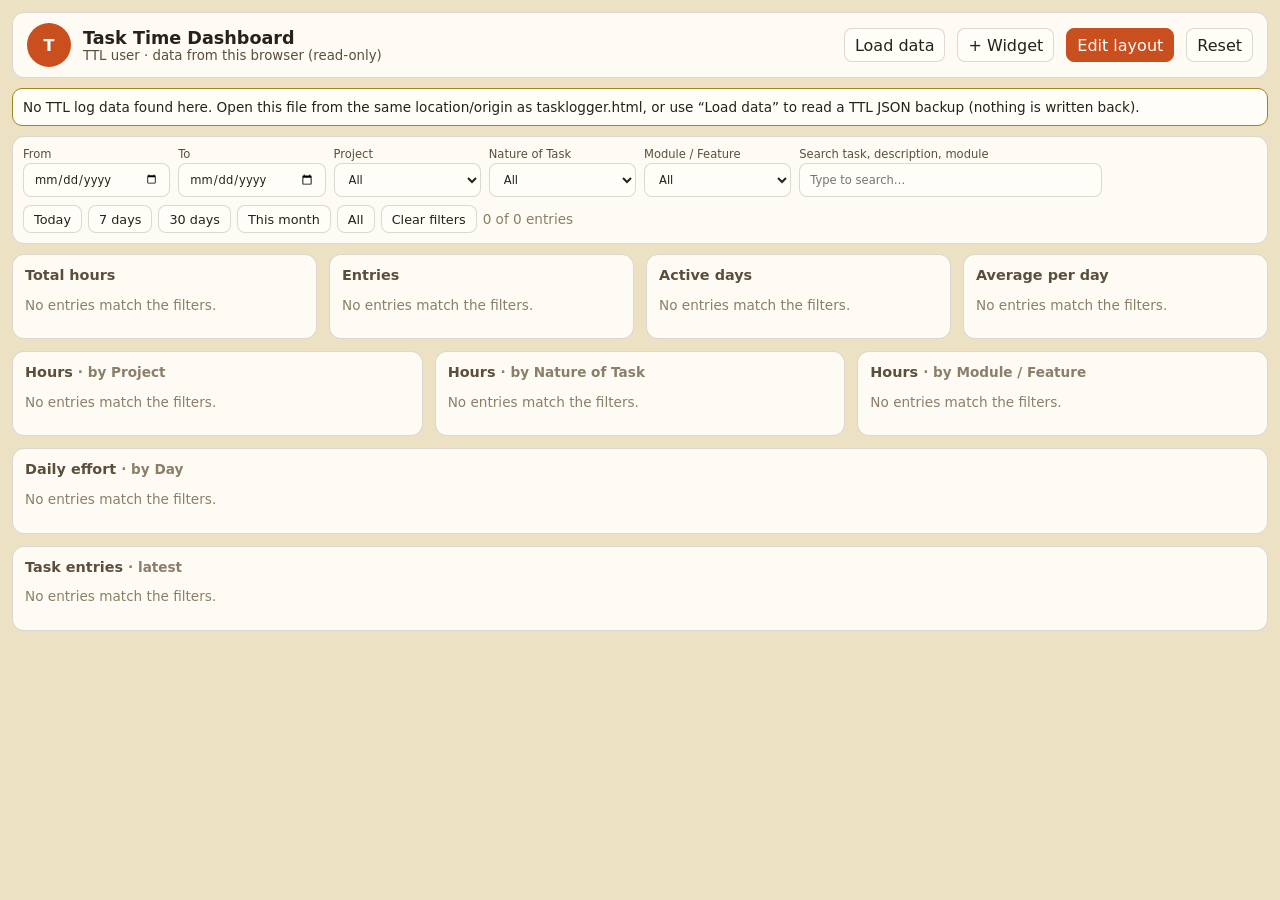
==== index.html @ a9e184b6 "Add files via upload" ====
<!DOCTYPE html>
<html lang="en"><head><meta charset="utf-8">
<meta name="viewport" content="width=device-width,initial-scale=1,viewport-fit=cover">
<title>TTL Dashboard</title>
<style>
*{box-sizing:border-box}
body{margin:0;background:var(--bg-tertiary);color:var(--text-primary);font-family:var(--font,'IBM Plex Sans',system-ui,sans-serif);min-height:100vh;overflow-x:hidden}
#wp{position:fixed;inset:0;z-index:-1;display:none;background-size:cover;background-repeat:no-repeat;pointer-events:none}
#wp::after{content:"";position:absolute;inset:0;background:var(--bg-tertiary);opacity:var(--dim,.25)}
.wrap{max-width:1500px;margin:0 auto;padding:12px}
.card,header.top,.fbar{background:color-mix(in srgb,var(--bg) 93%,transparent);border:1px solid var(--border);border-radius:12px}
header.top{display:flex;align-items:center;gap:12px;padding:10px 14px;flex-wrap:wrap}
.ph{width:44px;height:44px;border-radius:50%;object-fit:cover;background:var(--blue-mid);color:#fff;display:grid;place-items:center;font-weight:700;flex:none}
header.top h1{font-size:1.1rem;margin:0}header.top small{color:var(--text-secondary);display:block}
.sp{flex:1}
button,select,input{font:inherit;color:var(--text-primary);background:var(--bg);border:1px solid var(--border);border-radius:8px;padding:6px 10px;min-height:34px}
button{cursor:pointer}button:hover{border-color:var(--blue-mid)}button.pri{background:var(--blue-mid);color:#fff;border-color:var(--blue-mid)}
.fbar{position:sticky;top:0;z-index:5;margin:10px 0;padding:10px;display:grid;gap:8px;grid-template-columns:repeat(auto-fit,minmax(140px,1fr));align-items:end}
.fbar label{font-size:.72rem;color:var(--text-secondary);display:grid;gap:2px}
.fbar .q{grid-column:span 2}.chips{display:flex;gap:6px;flex-wrap:wrap;grid-column:1/-1}
.chips button{padding:3px 10px;min-height:28px;font-size:.8rem}
#grid{display:grid;grid-template-columns:repeat(12,minmax(0,1fr));gap:12px}
.s3{grid-column:span 3}.s4{grid-column:span 4}.s6{grid-column:span 6}.s8{grid-column:span 8}.s12{grid-column:span 12}
.w{padding:12px;min-width:0}
.w>header{display:flex;align-items:center;gap:6px;margin-bottom:8px}
.w h3{margin:0;font-size:.9rem;color:var(--text-secondary);font-weight:600;flex:1;min-width:0}
.tb{display:none;gap:4px}body.edit .tb{display:flex}body.edit .w{outline:2px dashed var(--border)}
.tb button{padding:0 8px;min-height:28px}
.kv{font-size:2rem;font-weight:700;color:var(--blue-mid);line-height:1.2}
.mt{color:var(--text-tertiary);font-size:.85rem}
.hb{display:grid;grid-template-columns:minmax(60px,32%) 1fr auto;gap:8px;align-items:center;font-size:.8rem;margin:5px 0}
.hb .l{overflow:hidden;text-overflow:ellipsis;white-space:nowrap}.hb .t{background:var(--bg-secondary);border-radius:6px;height:12px}.hb i{display:block;height:100%;border-radius:6px}
.vb{display:flex;gap:6px;align-items:flex-end;height:190px;overflow-x:auto}
.vb .c{flex:1;min-width:38px;height:100%;display:flex;flex-direction:column;justify-content:flex-end;align-items:center;font-size:.68rem}
.vb .c i{width:70%;border-radius:4px 4px 0 0;min-height:2px}.vb .c span{max-width:60px;overflow:hidden;text-overflow:ellipsis;white-space:nowrap;color:var(--text-secondary)}
.dn{display:flex;gap:14px;align-items:center;flex-wrap:wrap}.dn svg{width:130px;flex:none}.lg{font-size:.8rem;flex:1;min-width:120px}.lg div{display:flex;gap:6px;margin:3px 0}.lg b{margin-left:auto}.lg i{width:10px;height:10px;border-radius:3px;margin-top:4px;flex:none}
.sc{overflow-x:auto;max-height:420px}
table{border-collapse:collapse;width:100%;font-size:.8rem}th,td{text-align:left;padding:6px 8px;border-bottom:1px solid var(--border);vertical-align:top}th{position:sticky;top:0;background:var(--bg);color:var(--text-secondary)}td.d{min-width:160px;max-width:340px}
dialog{border:1px solid var(--border);border-radius:14px;background:var(--bg);color:var(--text-primary);width:min(520px,94vw);padding:16px}
dialog::backdrop{background:rgba(0,0,0,.45)}
.fg{display:grid;gap:10px;grid-template-columns:1fr 1fr}.fg label{display:grid;gap:3px;font-size:.78rem;color:var(--text-secondary)}.fg .full{grid-column:1/-1}
.cols{display:flex;flex-wrap:wrap;gap:8px}.cols label{display:flex;gap:4px;align-items:center}
#msg{margin:10px 0;padding:10px;border-radius:10px;background:var(--bg);border:1px solid var(--amber-mid);font-size:.85rem;display:none}
@media(max-width:1024px){#grid{grid-template-columns:repeat(6,minmax(0,1fr))}.s3,.s4{grid-column:span 3}.s6,.s8,.s12{grid-column:span 6}}
@media(max-width:640px){.wrap{padding:8px}#grid{grid-template-columns:repeat(2,minmax(0,1fr))}.s3{grid-column:span 1}.s4,.s6,.s8,.s12{grid-column:span 2}.fbar .q{grid-column:1/-1}.fg{grid-template-columns:1fr}.kv{font-size:1.5rem}header.top .sp{display:none}}
</style></head><body>
<div id="wp"></div>
<div class="wrap">
<header class="top"><div id="ph"></div><div><h1>Task Time Dashboard</h1><small id="who"></small></div><div class="sp"></div>
<button id="bLoad" title="Load a TTL JSON backup (read-only)">Load data</button><button id="bAdd">+ Widget</button><button id="bEdit" class="pri">Edit layout</button><button id="bReset">Reset</button></header>
<div id="msg"></div>
<div class="fbar">
<label>From<input type="date" id="fFrom"></label><label>To<input type="date" id="fTo"></label>
<label><span id="lP">Project</span><select id="fProject"></select></label>
<label><span id="lN">Nature of task</span><select id="fNature"></select></label>
<label><span id="lM">Module</span><select id="fModule"></select></label>
<label class="q">Search task, description, module<input type="search" id="fQ" placeholder="Type to search…"></label>
<div class="chips"><button data-p="today">Today</button><button data-p="7">7 days</button><button data-p="30">30 days</button><button data-p="month">This month</button><button data-p="all">All</button><button data-p="clear">Clear filters</button><span class="mt" id="cnt" style="align-self:center"></span></div>
</div>
<div id="grid"></div>
</div>
<input type="file" id="file" accept=".json,application/json" hidden>
<dialog id="dlg"><div class="fg">
<label class="full">Title<input id="eT"></label>
<label>Chart type<select id="eY"><option value="kpi">KPI number</option><option value="bar">Column chart</option><option value="hbar">Bar chart</option><option value="line">Line chart</option><option value="donut">Donut</option><option value="gtable">Grouped table</option><option value="entries">Entries table</option></select></label>
<label>Width<select id="eS"><option value="3">Small (¼)</option><option value="4">Third</option><option value="6">Half</option><option value="8">Two-thirds</option><option value="12">Full</option></select></label>
<label id="gF">Group by<select id="eF"></select></label>
<label id="gM">Measure<select id="eM"></select></label>
<label id="gN">Max items<input type="number" id="eN" min="1" max="200"></label>
<label class="full" id="gC">Columns<div class="cols" id="eC"></div></label>
</div><div style="display:flex;gap:8px;justify-content:flex-end;margin-top:14px"><button id="eX">Cancel</button><button class="pri" id="eOk">Save</button></div></dialog>
<script>
(function(){
const $=s=>document.querySelector(s),esc=s=>String(s??'').replace(/[&<>"]/g,c=>({'&':'&amp;','<':'&lt;','>':'&gt;','"':'&quot;'}[c])),pad=n=>String(n).padStart(2,'0');
const ymd=t=>{const d=new Date(t);return d.getFullYear()+'-'+pad(d.getMonth()+1)+'-'+pad(d.getDate())};
const LS=k=>{try{return localStorage.getItem(k)}catch(e){return null}};
const J=(k,d)=>{try{const v=JSON.parse(LS(k));return v==null?d:v}catch(e){return d}};
// ---- TTL data is READ ONLY: no ttl_* key is ever written. Only ttl_dash_layout_v1 (this page's own layout) is saved.
const LAYOUT_KEY='ttl_dash_layout_v1';
const LIGHT={'--bg':'#fffdf8','--bg-secondary':'#f7f0dd','--bg-tertiary':'#ede1c3','--text-primary':'#26211a','--text-secondary':'#5a4f3c','--text-tertiary':'#8a7f68','--border':'rgba(38,33,26,0.16)','--green-mid':'#2f8f76','--amber-mid':'#a3821f','--blue-mid':'#c94f1f','--purple-mid':'#6a5cb0','--red-mid':'#b1403c'};
const DARK={'--bg':'#1c2230','--bg-secondary':'#232a3d','--bg-tertiary':'#0c0e13','--text-primary':'#edeff4','--text-secondary':'#8b93a7','--text-tertiary':'#5b6478','--border':'#2e3549','--green-mid':'#3fab8f','--amber-mid':'#d1b954','--blue-mid':'#e8622c','--purple-mid':'#8b7fd1','--red-mid':'#d9534f'};
const PAL=['--blue-mid','--green-mid','--amber-mid','--purple-mid','--red-mid'],col=i=>`var(${PAL[i%5]})`;
const PRE={valley:'https://images.unsplash.com/photo-1506744038136-46273834b3fb?auto=format&fit=crop&w=2000&q=80',forest:'https://images.unsplash.com/photo-1470071459604-3b5ec3a7fe05?auto=format&fit=crop&w=2000&q=80',night:'https://images.unsplash.com/photo-1519681393784-d120267933ba?auto=format&fit=crop&w=2000&q=80'};
const FONTS={default:"'IBM Plex Sans',system-ui,sans-serif",spacegrotesk:"'Space Grotesk','IBM Plex Sans',sans-serif",mono:"'IBM Plex Mono',ui-monospace,monospace",serif:"Georgia,'Times New Roman',serif"},SCALE={sm:.9,md:1,lg:1.1,xl:1.2};
const DEFCOLS=[['date','Date'],['employee','Employee Name'],['project','Project'],['module','Module / Feature'],['nature','Nature of Task'],['ticket','Ticket #'],['description','Task progress / Effort description'],['effort','Effort (Minutes)'],['status','Status'],['remark','Remark']].map(([key,label])=>({key,label,showInLogTable:true}));
const TIME=['date','week','month','weekday'],WD=['Mon','Tue','Wed','Thu','Fri','Sat','Sun'],TL={date:'Day',week:'Week',month:'Month',weekday:'Weekday'};
let D,rows=[],F={from:'',to:'',project:'',nature:'',module:'',q:''},L,editing=null;
function readLocal(){return{log:J('ttl_log',[]),masters:J('ttl_masters',{}),user:LS('ttl_username')||'',theme:LS('ttl_theme')||'system',wpUp:LS('ttl_wallpaper_upload')||'',src:'this browser'}}
const cols=()=>Array.isArray(D.masters.logColumns)&&D.masters.logColumns.length?D.masters.logColumns:DEFCOLS;
const label=k=>TL[k]||(cols().find(c=>c.key===k)||{}).label||k;
function theme(){const m=D.masters,dark=D.theme==='dark'||(D.theme!=='light'&&matchMedia('(prefers-color-scheme: dark)').matches);
 const o=((m.colorPrefs||{})[dark?'dark':'light'])||{},v=Object.assign({},dark?DARK:LIGHT);
 Object.keys(o).forEach(k=>{if(/^#[0-9a-f]{3,8}$/i.test(o[k]))v[k]=o[k]});
 Object.keys(v).forEach(k=>document.documentElement.style.setProperty(k,v[k]));
 const f=m.fontPrefs||{};let fam=FONTS[f.family]||FONTS.default;if(f.family==='custom'&&f.customFamily)fam=String(f.customFamily).replace(/^\s*font-family\s*:/i,'').replace(/;+\s*$/,'');
 document.documentElement.style.setProperty('--font',fam);document.documentElement.style.fontSize=(SCALE[f.size]||1)*16+'px'}
function wallpaper(){const w=D.masters.wallpaper||{},el=$('#wp');let src='';
 if(w.source==='preset')src=PRE[w.presetId]||PRE.valley;else if(w.source==='custom')src=w.customType==='upload'?D.wpUp:w.customUrl;
 if(!src){el.style.display='none';return}
 const dev=innerWidth<=640?'phone':innerWidth<=1024?'tablet':'desktop',f=(w.fit||{})[dev]||{},x=(f.x==null?.5:f.x)*100,y=(f.y==null?.5:f.y)*100;
 el.style.cssText=`display:block;background-image:url('${String(src).replace(/'/g,'%27')}');background-position:${x}% ${y}%;transform:scale(${Math.max(1,f.zoom||1)});transform-origin:${x}% ${y}%;--dim:${(w.dim==null?25:w.dim)/100}`}
function header(){const u=D.user||'TTL user',p=D.masters.userPhotoUrl;
 $('#ph').innerHTML=p?`<img class="ph" src="${esc(p)}" alt="">`:`<div class="ph">${esc(u.slice(0,1).toUpperCase())}</div>`;
 $('#who').textContent=u+' · data from '+D.src+' (read-only)'}
function build(){rows=(Array.isArray(D.log)?D.log:[]).filter(e=>e&&e.startTs).map(e=>{const s=e.durationSecs!=null?e.durationSecs:(e.endTs?(e.endTs-e.startTs)/1000:0);return{e,d:ymd(e.startTs),m:Math.max(0,s/60)}})}
function val(r,k){if(k==='date')return r.d;if(k==='month')return r.d.slice(0,7);
 if(k==='week'){const d=new Date(r.d+'T00:00');d.setDate(d.getDate()-((d.getDay()+6)%7));return ymd(d)}
 if(k==='weekday')return['Sun','Mon','Tue','Wed','Thu','Fri','Sat'][new Date(r.d+'T00:00').getDay()];
 if(k==='effort')return Math.round(r.m);
 const v=r.e[k]!=null?r.e[k]:(r.e.customFields||{})[k];return v===''||v==null?'—':String(v)}
function fr(){const q=F.q.trim().toLowerCase();return rows.filter(r=>(!F.from||r.d>=F.from)&&(!F.to||r.d<=F.to)&&['project','nature','module'].every(k=>!F[k]||val(r,k)===F[k])&&(!q||[r.e.heading,r.e.description,r.e.module].some(x=>String(x||'').toLowerCase().includes(q))))}
function agg(rs,f,met,n){const m=new Map();rs.forEach(r=>{const k=String(val(r,f));m.set(k,(m.get(k)||0)+(met==='count'?1:r.m/60))});let a=[...m].map(([k,v])=>({k,v}));
 if(f==='weekday')a.sort((x,y)=>WD.indexOf(x.k)-WD.indexOf(y.k));else if(TIME.includes(f)){a.sort((x,y)=>x.k<y.k?-1:1);if(n)a=a.slice(-n)}else a.sort((x,y)=>y.v-x.v);
 return n&&!TIME.includes(f)?a.slice(0,n):a}
const fmt=(v,m)=>m==='count'?Math.round(v):(+v).toFixed(1)+'h';
function kpi(rs,m){const h=rs.reduce((s,r)=>s+r.m,0)/60,days=new Set(rs.map(r=>r.d)).size;
 return m==='hours'?h.toFixed(1)+'h':m==='entries'?rs.length:m==='tasks'?new Set(rs.map(r=>r.e.taskSyncId||r.e.taskId||r.e.heading)).size:m==='days'?days:(days?h/days:0).toFixed(1)+'h'}
function body(w,rs){
 if(!rs.length)return'<p class="mt">No entries match the filters.</p>';
 if(w.type==='kpi')return`<div class="kv">${kpi(rs,w.metric)}</div>`;
 if(w.type==='entries'){const cs=(w.cols&&w.cols.length?w.cols:cols().filter(c=>c.showInLogTable!==false).map(c=>c.key));
  const list=[...rs].sort((a,b)=>b.e.startTs-a.e.startTs).slice(0,w.n||50);
  return`<div class="sc"><table><tr>${cs.map(k=>`<th>${esc(label(k))}</th>`).join('')}</tr>${list.map(r=>`<tr>${cs.map(k=>`<td${/desc|remark/.test(k)?' class="d"':''}>${esc(k==='heading'?r.e.heading:val(r,k))}</td>`).join('')}</tr>`).join('')}</table></div>`}
 const a=agg(rs,w.field,w.metric,w.n||10),max=Math.max(...a.map(x=>x.v),1),tot=a.reduce((s,x)=>s+x.v,0)||1;
 if(w.type==='hbar')return a.map((x,i)=>`<div class="hb"><span class="l" title="${esc(x.k)}">${esc(x.k)}</span><div class="t"><i style="width:${x.v/max*100}%;background:${col(i)}"></i></div><b>${fmt(x.v,w.metric)}</b></div>`).join('');
 if(w.type==='bar')return`<div class="vb">${a.map((x,i)=>`<div class="c" title="${esc(x.k)}"><b>${fmt(x.v,w.metric)}</b><i style="height:${x.v/max*75}%;background:${col(i)}"></i><span>${esc(x.k)}</span></div>`).join('')}</div>`;
 if(w.type==='gtable')return`<div class="sc"><table><tr><th>${esc(label(w.field))}</th><th>${w.metric==='count'?'Entries':'Hours'}</th><th>%</th></tr>${a.map(x=>`<tr><td>${esc(x.k)}</td><td>${fmt(x.v,w.metric)}</td><td>${(x.v/tot*100).toFixed(0)}%</td></tr>`).join('')}</table></div>`;
 if(w.type==='donut'){let acc=0;return`<div class="dn"><svg viewBox="0 0 36 36"><circle cx="18" cy="18" r="15.9155" fill="none" stroke="var(--bg-secondary)" stroke-width="5"/>${a.map((x,i)=>{const p=x.v/tot*100,s=`<circle cx="18" cy="18" r="15.9155" fill="none" stroke="${col(i)}" stroke-width="5" stroke-dasharray="${p} ${100-p}" stroke-dashoffset="${25-acc}"/>`;acc+=p;return s}).join('')}</svg><div class="lg">${a.map((x,i)=>`<div><i style="background:${col(i)}"></i><span>${esc(x.k)}</span><b>${fmt(x.v,w.metric)}</b></div>`).join('')}</div></div>`}
 if(w.type==='line'){const W=400,H=150,p=14,pts=a.map((x,i)=>[p+(a.length>1?i/(a.length-1):.5)*(W-2*p),H-p-x.v/max*(H-2*p)]),ln=pts.map(q=>q.join(',')).join(' ');
  return`<svg viewBox="0 0 ${W} ${H+16}" style="width:100%;height:auto"><polygon points="${p},${H-p} ${ln} ${pts[pts.length-1][0]},${H-p}" fill="var(--blue-mid)" opacity=".15"/><polyline points="${ln}" fill="none" stroke="var(--blue-mid)" stroke-width="2"/>${pts.map(q=>`<circle cx="${q[0]}" cy="${q[1]}" r="2.6" fill="var(--blue-mid)"/>`).join('')}<g font-size="9" fill="var(--text-secondary)"><text x="${p}" y="${H+12}">${esc(a[0].k)}</text><text x="${W-p}" y="${H+12}" text-anchor="end">${esc(a[a.length-1].k)}</text><text x="${W-p}" y="10" text-anchor="end">max ${fmt(max,w.metric)}</text></g></svg>`}
 return''}
function render(){const rs=fr();$('#cnt').textContent=rs.length+' of '+rows.length+' entries';
 $('#grid').innerHTML=L.map((w,i)=>{const sub=w.type==='kpi'?'':` <span class="mt">· ${w.type==='entries'?'latest':'by '+esc(label(w.field))}</span>`;
  return`<section class="w card s${w.span}" data-i="${i}"><header><h3>${esc(w.title)}${sub}</h3><div class="tb"><button data-a="up">↑</button><button data-a="dn">↓</button><button data-a="ed">✎</button><button data-a="rm">✕</button></div></header>${body(w,rs)}</section>`}).join('')||'<p class="mt">No widgets. Use “+ Widget”.</p>'}
const save=()=>{try{localStorage.setItem(LAYOUT_KEY,JSON.stringify(L))}catch(e){}};
const DEF=()=>[{id:'k1',title:'Total hours',type:'kpi',metric:'hours',span:3},{id:'k2',title:'Entries',type:'kpi',metric:'entries',span:3},{id:'k3',title:'Active days',type:'kpi',metric:'days',span:3},{id:'k4',title:'Average per day',type:'kpi',metric:'avg',span:3},{id:'c1',title:'Hours',type:'donut',field:'project',metric:'hours',span:4,n:8},{id:'c2',title:'Hours',type:'hbar',field:'nature',metric:'hours',span:4,n:8},{id:'c3',title:'Hours',type:'bar',field:'module',metric:'hours',span:4,n:8},{id:'c4',title:'Daily effort',type:'line',field:'date',metric:'hours',span:12,n:31},{id:'t1',title:'Task entries',type:'entries',span:12,n:50,cols:[]}];
function fields(){const skip=['description','remark','effort','date','taskId'];return['date','week','month','weekday'].concat(cols().filter(c=>!skip.includes(c.key)).map(c=>c.key))}
function fillFilters(){[['project','#fProject','#lP'],['nature','#fNature','#lN'],['module','#fModule','#lM']].forEach(([k,s,l])=>{
  $(l).textContent=label(k);const set=[...new Set(rows.map(r=>val(r,k)))].filter(v=>v!=='—').sort((a,b)=>a.localeCompare(b));
  $(s).innerHTML='<option value="">All</option>'+set.map(v=>`<option>${esc(v)}</option>`).join('');$(s).value=F[k]})}
function syncUI(){$('#fFrom').value=F.from;$('#fTo').value=F.to;$('#fQ').value=F.q;['project','nature','module'].forEach(k=>$('#f'+k[0].toUpperCase()+k.slice(1)).value=F[k])}
function boot(){theme();wallpaper();header();build();fillFilters();L=J(LAYOUT_KEY,null);if(!Array.isArray(L))L=DEF();
 const m=$('#msg');m.style.display=rows.length?'none':'block';m.textContent='No TTL log data found here. Open this file from the same location/origin as tasklogger.html, or use “Load data” to read a TTL JSON backup (nothing is written back).';render()}
function ingest(o){o=o.data||o;const g=(a,b)=>{let v=o[a]!=null?o[a]:o[b];if(typeof v==='string'){try{v=JSON.parse(v)}catch(e){}}return v};
 const l=g('ttl_log','logEntries');if(!Array.isArray(l))throw 0;D={log:l,masters:g('ttl_masters','masters')||{},user:o.ttl_username||o.userName||'',theme:D.theme,wpUp:o.wallpaperUpload||'',src:'imported file'};boot()}
// ---- events
['fFrom','fTo','fProject','fNature','fModule','fQ'].forEach(id=>$('#'+id).addEventListener('input',()=>{F.from=$('#fFrom').value;F.to=$('#fTo').value;F.project=$('#fProject').value;F.nature=$('#fNature').value;F.module=$('#fModule').value;F.q=$('#fQ').value;render()}));
document.querySelector('.chips').addEventListener('click',e=>{const p=e.target.dataset.p;if(!p)return;const t=new Date(),n=ymd(t);
 if(p==='clear')F={from:'',to:'',project:'',nature:'',module:'',q:''};else{F.from=p==='today'?n:p==='7'?ymd(t-6*864e5):p==='30'?ymd(t-29*864e5):p==='month'?n.slice(0,8)+'01':'';F.to=p==='all'?'':n}syncUI();render()});
$('#bEdit').onclick=()=>{document.body.classList.toggle('edit');$('#bEdit').textContent=document.body.classList.contains('edit')?'Done':'Edit layout'};
$('#bReset').onclick=()=>{if(confirm('Reset dashboard layout? (TTL data is not touched)')){L=DEF();save();render()}};
$('#bLoad').onclick=()=>$('#file').click();
$('#file').onchange=async e=>{const f=e.target.files[0];if(!f)return;try{ingest(JSON.parse(await f.text()))}catch(x){alert('That file does not look like a TTL JSON export.')}e.target.value=''};
$('#grid').addEventListener('click',e=>{const b=e.target.closest('button');if(!b)return;const i=+b.closest('.w').dataset.i,a=b.dataset.a;
 if(a==='rm'&&confirm('Delete this widget?'))L.splice(i,1);else if(a==='up'&&i>0)[L[i-1],L[i]]=[L[i],L[i-1]];else if(a==='dn'&&i<L.length-1)[L[i+1],L[i]]=[L[i],L[i+1]];else if(a==='ed')return openEd(i);save();render()});
$('#bAdd').onclick=()=>openEd(-1);
function typeUI(){const t=$('#eY').value;$('#gF').style.display=(t==='kpi'||t==='entries')?'none':'';$('#gC').style.display=t==='entries'?'':'none';$('#gN').style.display=t==='kpi'?'none':'';
 $('#eM').innerHTML=(t==='kpi'?[['hours','Total hours'],['entries','Entries'],['tasks','Distinct tasks'],['days','Active days'],['avg','Avg hours / day']]:[['hours','Hours'],['count','Entry count']]).map(([v,l])=>`<option value="${v}">${l}</option>`).join('');$('#eM').value=editing.metric||$('#eM').options[0].value;$('#gM').style.display=t==='entries'?'none':''}
function openEd(i){editing=i<0?{id:'w'+Date.now(),title:'New widget',type:'hbar',field:'project',metric:'hours',span:6,n:10,cols:[]}:{...L[i]};editing._i=i;
 $('#eT').value=editing.title;$('#eY').value=editing.type;$('#eS').value=editing.span;$('#eN').value=editing.n||10;
 $('#eF').innerHTML=fields().map(k=>`<option value="${k}">${esc(label(k))}</option>`).join('');$('#eF').value=editing.field||'project';
 const sel=editing.cols&&editing.cols.length?editing.cols:cols().filter(c=>c.showInLogTable!==false).map(c=>c.key);
 $('#eC').innerHTML=cols().map(c=>`<label><input type="checkbox" value="${esc(c.key)}"${sel.includes(c.key)?' checked':''}>${esc(c.label)}</label>`).join('');typeUI();$('#dlg').showModal()}
$('#eY').onchange=()=>{editing.metric=null;typeUI()};$('#eX').onclick=()=>$('#dlg').close();
$('#eOk').onclick=()=>{const w={id:editing.id,title:$('#eT').value||'Widget',type:$('#eY').value,span:+$('#eS').value,field:$('#eF').value,metric:$('#eM').value,n:+$('#eN').value||10,cols:[...document.querySelectorAll('#eC input:checked')].map(x=>x.value)};
 if(editing._i<0)L.push(w);else L[editing._i]=w;save();render();$('#dlg').close()};
addEventListener('resize',()=>{clearTimeout(window._t);window._t=setTimeout(wallpaper,150)});
matchMedia('(prefers-color-scheme: dark)').addEventListener('change',theme);
D=readLocal();boot();
})();
</script></body></html>
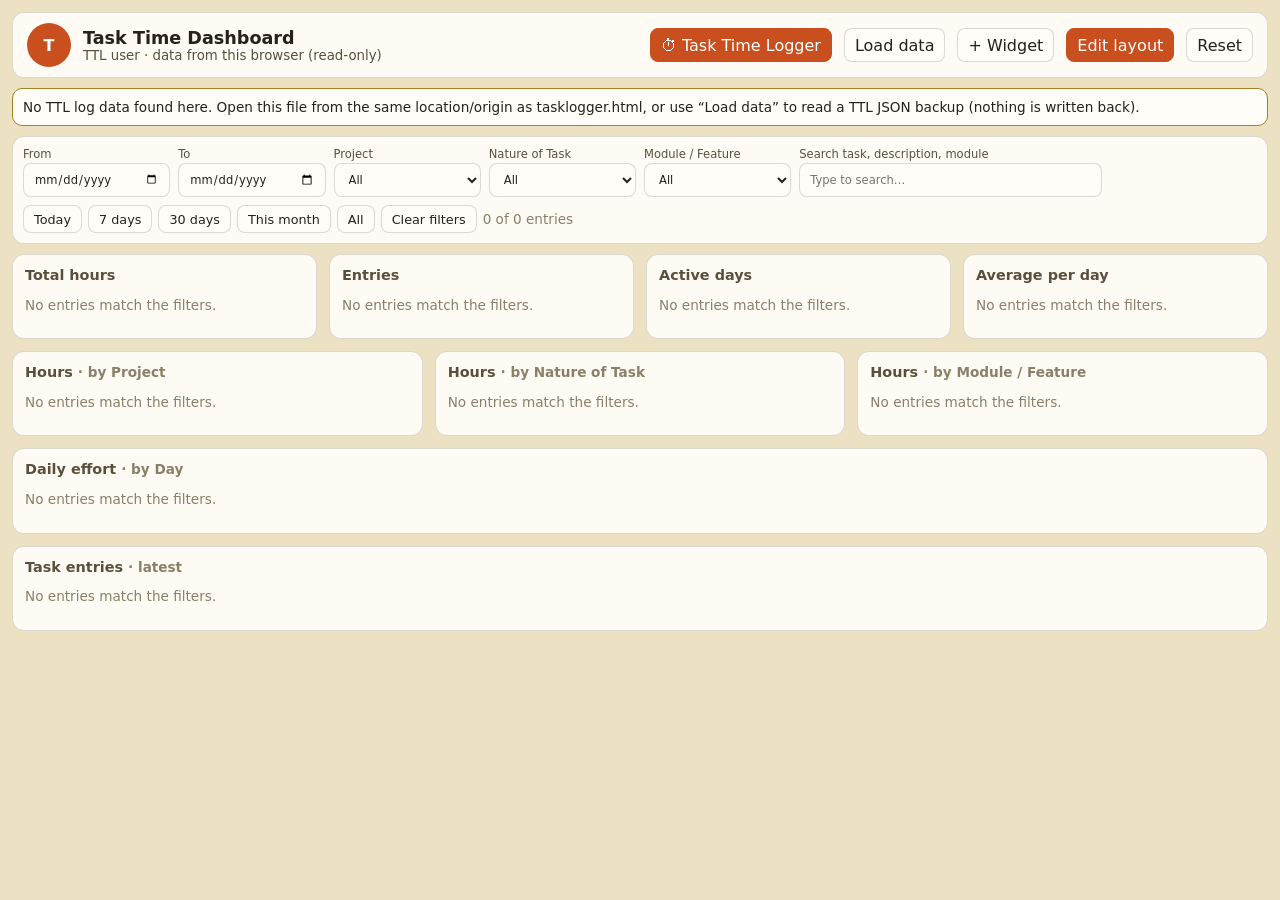
==== commit bb034d2b: "Add files via upload" ====
--- a/index.html
+++ b/index.html
@@ -14,7 +14,7 @@
 header.top h1{font-size:1.1rem;margin:0}header.top small{color:var(--text-secondary);display:block}
 .sp{flex:1}
 button,select,input{font:inherit;color:var(--text-primary);background:var(--bg);border:1px solid var(--border);border-radius:8px;padding:6px 10px;min-height:34px}
-button{cursor:pointer}button:hover{border-color:var(--blue-mid)}button.pri{background:var(--blue-mid);color:#fff;border-color:var(--blue-mid)}
+button{cursor:pointer}button:hover{border-color:var(--blue-mid)}a.btn{font:inherit;text-decoration:none;display:inline-flex;align-items:center;border:1px solid var(--border);border-radius:8px;padding:6px 10px;min-height:34px;white-space:nowrap}a.btn:hover{border-color:var(--blue-mid)}button.pri,a.btn.pri{background:var(--blue-mid);color:#fff;border-color:var(--blue-mid)}
 .fbar{position:sticky;top:0;z-index:5;margin:10px 0;padding:10px;display:grid;gap:8px;grid-template-columns:repeat(auto-fit,minmax(140px,1fr));align-items:end}
 .fbar label{font-size:.72rem;color:var(--text-secondary);display:grid;gap:2px}
 .fbar .q{grid-column:span 2}.chips{display:flex;gap:6px;flex-wrap:wrap;grid-column:1/-1}
@@ -47,7 +47,7 @@
 <div id="wp"></div>
 <div class="wrap">
 <header class="top"><div id="ph"></div><div><h1>Task Time Dashboard</h1><small id="who"></small></div><div class="sp"></div>
-<button id="bLoad" title="Load a TTL JSON backup (read-only)">Load data</button><button id="bAdd">+ Widget</button><button id="bEdit" class="pri">Edit layout</button><button id="bReset">Reset</button></header>
+<a href="tasklogger.html" id="bTTL" class="btn pri" title="Open Task Time Logger">⏱ Task Time Logger</a><button id="bLoad" title="Load a TTL JSON backup (read-only)">Load data</button><button id="bAdd">+ Widget</button><button id="bEdit" class="pri">Edit layout</button><button id="bReset">Reset</button></header>
 <div id="msg"></div>
 <div class="fbar">
 <label>From<input type="date" id="fFrom"></label><label>To<input type="date" id="fTo"></label>
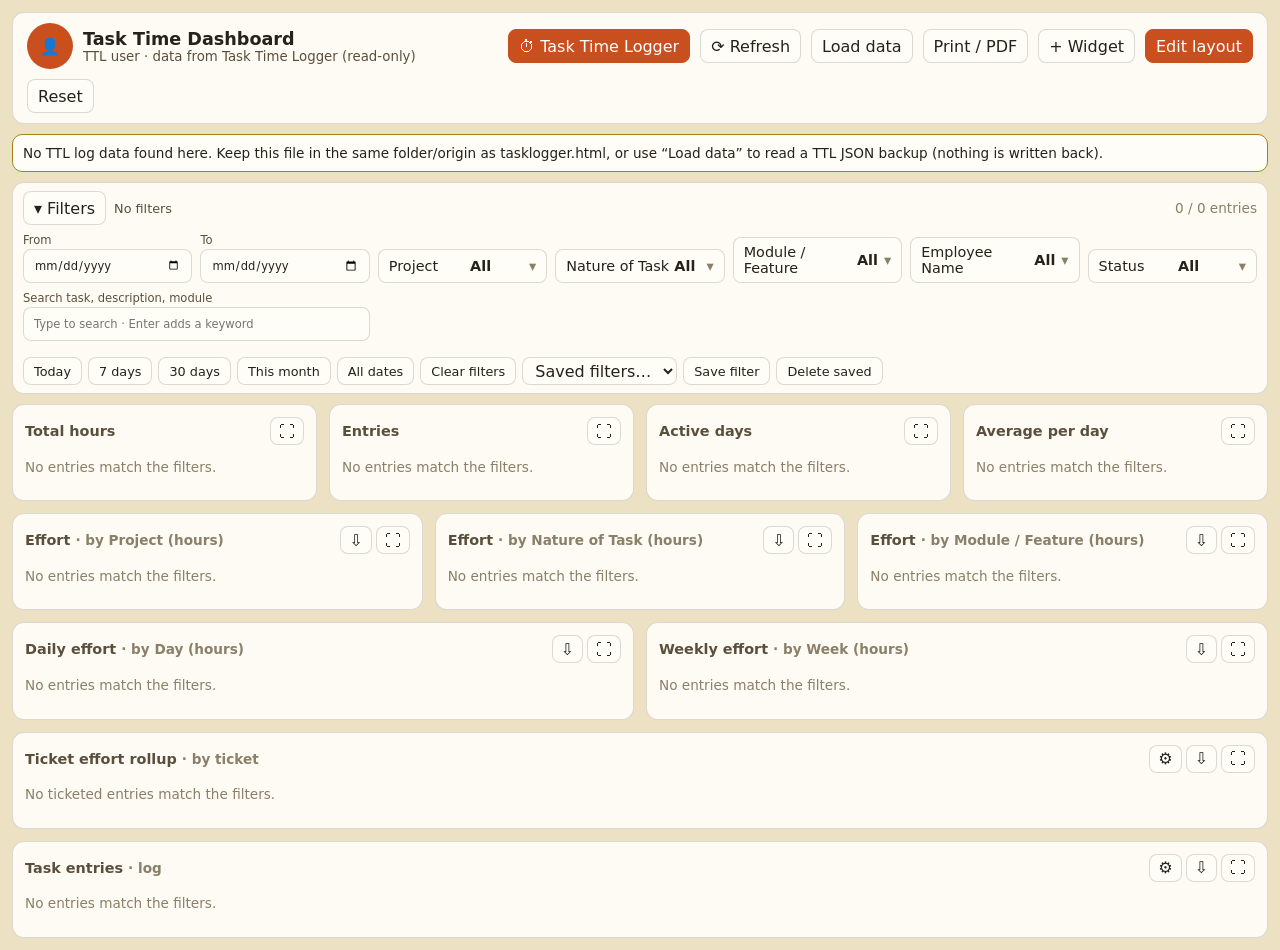
==== commit 0ce5bea2: "Add files via upload" ====
--- a/index.html
+++ b/index.html
@@ -4,88 +4,118 @@
 <title>TTL Dashboard</title>
 <style>
 *{box-sizing:border-box}
-body{margin:0;background:var(--bg-tertiary);color:var(--text-primary);font-family:var(--font,'IBM Plex Sans',system-ui,sans-serif);min-height:100vh;overflow-x:hidden}
-#wp{position:fixed;inset:0;z-index:-1;display:none;background-size:cover;background-repeat:no-repeat;pointer-events:none}
+body{margin:0;background:var(--bg-tertiary);color:var(--text-primary);font-family:var(--font,'IBM Plex Sans',system-ui,sans-serif);min-height:100vh;overflow-x:hidden;padding-top:env(safe-area-inset-top,0px);padding-bottom:env(safe-area-inset-bottom,0px)}
+#wp{position:fixed;inset:0;z-index:-1;display:none;background-size:cover;background-repeat:no-repeat;pointer-events:none;overflow:hidden}
 #wp::after{content:"";position:absolute;inset:0;background:var(--bg-tertiary);opacity:var(--dim,.25)}
 .wrap{max-width:1500px;margin:0 auto;padding:12px}
 .card,header.top,.fbar{background:color-mix(in srgb,var(--bg) 93%,transparent);border:1px solid var(--border);border-radius:12px}
-header.top{display:flex;align-items:center;gap:12px;padding:10px 14px;flex-wrap:wrap}
-.ph{width:44px;height:44px;border-radius:50%;object-fit:cover;background:var(--blue-mid);color:#fff;display:grid;place-items:center;font-weight:700;flex:none}
+header.top{display:flex;align-items:center;gap:10px;padding:10px 14px;flex-wrap:wrap}
+.ph{width:46px;height:46px;border-radius:50%;object-fit:cover;background:var(--blue-mid);color:#fff;display:grid;place-items:center;font-weight:700;flex:none;overflow:hidden}
 header.top h1{font-size:1.1rem;margin:0}header.top small{color:var(--text-secondary);display:block}
 .sp{flex:1}
-button,select,input{font:inherit;color:var(--text-primary);background:var(--bg);border:1px solid var(--border);border-radius:8px;padding:6px 10px;min-height:34px}
-button{cursor:pointer}button:hover{border-color:var(--blue-mid)}a.btn{font:inherit;text-decoration:none;display:inline-flex;align-items:center;border:1px solid var(--border);border-radius:8px;padding:6px 10px;min-height:34px;white-space:nowrap}a.btn:hover{border-color:var(--blue-mid)}button.pri,a.btn.pri{background:var(--blue-mid);color:#fff;border-color:var(--blue-mid)}
-.fbar{position:sticky;top:0;z-index:5;margin:10px 0;padding:10px;display:grid;gap:8px;grid-template-columns:repeat(auto-fit,minmax(140px,1fr));align-items:end}
-.fbar label{font-size:.72rem;color:var(--text-secondary);display:grid;gap:2px}
-.fbar .q{grid-column:span 2}.chips{display:flex;gap:6px;flex-wrap:wrap;grid-column:1/-1}
+button,select,input,a.btn{font:inherit;color:var(--text-primary);background:var(--bg);border:1px solid var(--border);border-radius:8px;padding:6px 10px;min-height:34px}
+button{cursor:pointer}button:hover,a.btn:hover{border-color:var(--blue-mid)}
+button.pri,a.btn.pri{background:var(--blue-mid);color:#fff;border-color:var(--blue-mid)}
+a.btn{text-decoration:none;display:inline-flex;align-items:center;white-space:nowrap}
+.fbar{position:sticky;top:0;z-index:8;margin:10px 0;padding:8px 10px}
+.fhead{display:flex;align-items:center;gap:8px}.fhead .sm{flex:1;min-width:0;color:var(--text-secondary);font-size:.8rem;overflow:hidden;text-overflow:ellipsis;white-space:nowrap}
+.fbody{display:grid;gap:8px;grid-template-columns:repeat(auto-fit,minmax(150px,1fr));align-items:end;margin-top:8px;max-height:68vh;overflow:auto}
+.fbar.col .fbody{display:none}
+.fbody>label{font-size:.72rem;color:var(--text-secondary);display:grid;gap:2px}
+.fbody .q{grid-column:span 2}.fbody .full{grid-column:1/-1}
+.chips{display:flex;gap:6px;flex-wrap:wrap;align-items:center}
 .chips button{padding:3px 10px;min-height:28px;font-size:.8rem}
+.kw{display:inline-flex;gap:4px;align-items:center;background:var(--bg-secondary);border-radius:14px;padding:2px 4px 2px 10px;font-size:.8rem}.kw button{border:0;background:none;min-height:22px;padding:0 6px}
+details.ms{position:relative}details.ms>summary{list-style:none;cursor:pointer;background:var(--bg);border:1px solid var(--border);border-radius:8px;padding:6px 10px;min-height:34px;display:flex;align-items:center;justify-content:space-between;font-size:.9rem;color:var(--text-primary)}
+details.ms>summary::after{content:"▾";margin-left:6px;color:var(--text-tertiary)}details.ms[open]>summary{border-color:var(--blue-mid)}
+details.ms .menu{position:absolute;z-index:20;left:0;min-width:100%;max-height:260px;overflow:auto;background:var(--bg);border:1px solid var(--border);border-radius:8px;padding:6px;box-shadow:0 8px 24px rgba(0,0,0,.25)}
+.menu label{display:flex;gap:6px;align-items:center;padding:3px 4px;font-size:.85rem;white-space:nowrap;color:var(--text-primary)}.menu button{width:100%;margin-top:4px;min-height:28px}
 #grid{display:grid;grid-template-columns:repeat(12,minmax(0,1fr));gap:12px}
 .s3{grid-column:span 3}.s4{grid-column:span 4}.s6{grid-column:span 6}.s8{grid-column:span 8}.s12{grid-column:span 12}
 .w{padding:12px;min-width:0}
 .w>header{display:flex;align-items:center;gap:6px;margin-bottom:8px}
 .w h3{margin:0;font-size:.9rem;color:var(--text-secondary);font-weight:600;flex:1;min-width:0}
 .tb{display:none;gap:4px}body.edit .tb{display:flex}body.edit .w{outline:2px dashed var(--border)}
-.tb button{padding:0 8px;min-height:28px}
+.wt{display:flex;gap:4px}.tb button,.wt button{padding:0 8px;min-height:28px}
+.w.fs{position:fixed;inset:0;z-index:50;border-radius:0;overflow:auto;background:var(--bg)}.w.fs .sc{max-height:calc(100vh - 150px)}
 .kv{font-size:2rem;font-weight:700;color:var(--blue-mid);line-height:1.2}
 .mt{color:var(--text-tertiary);font-size:.85rem}
 .hb{display:grid;grid-template-columns:minmax(60px,32%) 1fr auto;gap:8px;align-items:center;font-size:.8rem;margin:5px 0}
 .hb .l{overflow:hidden;text-overflow:ellipsis;white-space:nowrap}.hb .t{background:var(--bg-secondary);border-radius:6px;height:12px}.hb i{display:block;height:100%;border-radius:6px}
-.vb{display:flex;gap:6px;align-items:flex-end;height:190px;overflow-x:auto}
-.vb .c{flex:1;min-width:38px;height:100%;display:flex;flex-direction:column;justify-content:flex-end;align-items:center;font-size:.68rem}
-.vb .c i{width:70%;border-radius:4px 4px 0 0;min-height:2px}.vb .c span{max-width:60px;overflow:hidden;text-overflow:ellipsis;white-space:nowrap;color:var(--text-secondary)}
+.vb{display:flex;gap:6px;align-items:flex-end;height:200px;overflow-x:auto}
+.vb .c{flex:1;min-width:40px;height:100%;display:flex;flex-direction:column;justify-content:flex-end;align-items:center;font-size:.68rem}
+.vb .c>i{width:70%;border-radius:4px 4px 0 0;min-height:2px}.vb .c span{max-width:60px;overflow:hidden;text-overflow:ellipsis;white-space:nowrap;color:var(--text-secondary)}
+.stk{width:70%;display:flex;flex-direction:column-reverse;border-radius:4px 4px 0 0;overflow:hidden}.stk i{width:100%;display:block}
+.lg2{display:flex;gap:10px;flex-wrap:wrap;font-size:.75rem;margin-top:8px;color:var(--text-secondary)}.lg2 i{display:inline-block;width:10px;height:10px;border-radius:3px;margin-right:4px}
 .dn{display:flex;gap:14px;align-items:center;flex-wrap:wrap}.dn svg{width:130px;flex:none}.lg{font-size:.8rem;flex:1;min-width:120px}.lg div{display:flex;gap:6px;margin:3px 0}.lg b{margin-left:auto}.lg i{width:10px;height:10px;border-radius:3px;margin-top:4px;flex:none}
-.sc{overflow-x:auto;max-height:420px}
-table{border-collapse:collapse;width:100%;font-size:.8rem}th,td{text-align:left;padding:6px 8px;border-bottom:1px solid var(--border);vertical-align:top}th{position:sticky;top:0;background:var(--bg);color:var(--text-secondary)}td.d{min-width:160px;max-width:340px}
-dialog{border:1px solid var(--border);border-radius:14px;background:var(--bg);color:var(--text-primary);width:min(520px,94vw);padding:16px}
+.sc{overflow:auto;max-height:440px}
+table{border-collapse:collapse;width:100%;font-size:.8rem}th,td{text-align:left;padding:6px 8px;border-bottom:1px solid var(--border);vertical-align:top;overflow:hidden;text-overflow:ellipsis}
+th{position:sticky;top:0;background:var(--bg);color:var(--text-secondary);z-index:2;cursor:pointer;user-select:none;white-space:nowrap}
+table.g{table-layout:fixed;width:auto}table.g td{white-space:normal;word-break:break-word}
+th .pn{opacity:.4;margin-left:4px;font-size:.7rem}th .pn.on{opacity:1;color:var(--blue-mid)}
+th .rz{position:absolute;right:0;top:0;bottom:0;width:7px;cursor:col-resize;touch-action:none}th .rz:hover{background:var(--blue-mid);opacity:.5}
+th,td{position:relative}tr[data-a=hist]{cursor:pointer}tr[data-a=hist]:hover td{background:var(--bg-secondary)}
+.pg{display:flex;gap:8px;align-items:center;justify-content:flex-end;margin-top:8px;font-size:.8rem;color:var(--text-secondary);flex-wrap:wrap}.pg button,.pg select{min-height:28px;padding:2px 8px}
+dialog{border:1px solid var(--border);border-radius:14px;background:var(--bg);color:var(--text-primary);width:min(560px,94vw);padding:16px;max-height:90vh}
 dialog::backdrop{background:rgba(0,0,0,.45)}
 .fg{display:grid;gap:10px;grid-template-columns:1fr 1fr}.fg label{display:grid;gap:3px;font-size:.78rem;color:var(--text-secondary)}.fg .full{grid-column:1/-1}
-.cols{display:flex;flex-wrap:wrap;gap:8px}.cols label{display:flex;gap:4px;align-items:center}
+.cl>div{display:flex;gap:8px;align-items:center;padding:4px 0;border-bottom:1px solid var(--border)}.cl label{flex:1;display:flex;gap:6px;align-items:center}.cl button{min-height:28px;padding:0 8px}
 #msg{margin:10px 0;padding:10px;border-radius:10px;background:var(--bg);border:1px solid var(--amber-mid);font-size:.85rem;display:none}
 @media(max-width:1024px){#grid{grid-template-columns:repeat(6,minmax(0,1fr))}.s3,.s4{grid-column:span 3}.s6,.s8,.s12{grid-column:span 6}}
-@media(max-width:640px){.wrap{padding:8px}#grid{grid-template-columns:repeat(2,minmax(0,1fr))}.s3{grid-column:span 1}.s4,.s6,.s8,.s12{grid-column:span 2}.fbar .q{grid-column:1/-1}.fg{grid-template-columns:1fr}.kv{font-size:1.5rem}header.top .sp{display:none}}
+@media(max-width:640px){.wrap{padding:8px}#grid{grid-template-columns:repeat(2,minmax(0,1fr))}.s3{grid-column:span 1}.s4,.s6,.s8,.s12{grid-column:span 2}.fbody .q{grid-column:1/-1}.fg{grid-template-columns:1fr}.kv{font-size:1.5rem}header.top .sp{display:none}.pg{justify-content:space-between}}
+@media print{body{background:#fff}header.top button,header.top a,.fbar .fhead button,.tb,.wt,.pg,.fbody{display:none!important}.fbar{position:static}#wp{display:none!important}.w{break-inside:avoid}.sc{max-height:none}}
 </style></head><body>
 <div id="wp"></div>
 <div class="wrap">
 <header class="top"><div id="ph"></div><div><h1>Task Time Dashboard</h1><small id="who"></small></div><div class="sp"></div>
-<a href="tasklogger.html" id="bTTL" class="btn pri" title="Open Task Time Logger">⏱ Task Time Logger</a><button id="bLoad" title="Load a TTL JSON backup (read-only)">Load data</button><button id="bAdd">+ Widget</button><button id="bEdit" class="pri">Edit layout</button><button id="bReset">Reset</button></header>
+<a href="tasklogger.html" class="btn pri" title="Open Task Time Logger">⏱ Task Time Logger</a>
+<button id="bRef" title="Re-read data from Task Time Logger">⟳ Refresh</button><button id="bLoad" title="Load a TTL JSON backup (read-only)">Load data</button><button id="bPrint">Print / PDF</button><button id="bAdd">+ Widget</button><button id="bEdit" class="pri">Edit layout</button><button id="bReset">Reset</button></header>
 <div id="msg"></div>
-<div class="fbar">
+<div class="fbar" id="fbar">
+<div class="fhead"><button id="bFil" aria-expanded="true">▾ Filters</button><span class="sm" id="fsum"></span><span class="mt" id="cnt"></span></div>
+<div class="fbody">
 <label>From<input type="date" id="fFrom"></label><label>To<input type="date" id="fTo"></label>
-<label><span id="lP">Project</span><select id="fProject"></select></label>
-<label><span id="lN">Nature of task</span><select id="fNature"></select></label>
-<label><span id="lM">Module</span><select id="fModule"></select></label>
-<label class="q">Search task, description, module<input type="search" id="fQ" placeholder="Type to search…"></label>
-<div class="chips"><button data-p="today">Today</button><button data-p="7">7 days</button><button data-p="30">30 days</button><button data-p="month">This month</button><button data-p="all">All</button><button data-p="clear">Clear filters</button><span class="mt" id="cnt" style="align-self:center"></span></div>
-</div>
+<span id="ms" style="display:contents"></span>
+<label class="q">Search task, description, module<input type="search" id="fQ" placeholder="Type to search · Enter adds a keyword"></label>
+<div class="chips full" id="kws"></div>
+<div class="chips full"><button data-p="today">Today</button><button data-p="7">7 days</button><button data-p="30">30 days</button><button data-p="month">This month</button><button data-p="all">All dates</button><button data-p="clear">Clear filters</button>
+<select id="sv" style="min-height:28px;padding:2px 8px"></select><button id="svSave">Save filter</button><button id="svDel">Delete saved</button></div>
+</div></div>
 <div id="grid"></div>
 </div>
 <input type="file" id="file" accept=".json,application/json" hidden>
 <dialog id="dlg"><div class="fg">
 <label class="full">Title<input id="eT"></label>
-<label>Chart type<select id="eY"><option value="kpi">KPI number</option><option value="bar">Column chart</option><option value="hbar">Bar chart</option><option value="line">Line chart</option><option value="donut">Donut</option><option value="gtable">Grouped table</option><option value="entries">Entries table</option></select></label>
+<label>Chart type<select id="eY"><option value="kpi">KPI number</option><option value="bar">Column chart</option><option value="hbar">Bar chart</option><option value="line">Line chart</option><option value="donut">Donut</option><option value="gtable">Grouped table</option><option value="entries">Log table</option><option value="tickets">Ticket rollup</option></select></label>
 <label>Width<select id="eS"><option value="3">Small (¼)</option><option value="4">Third</option><option value="6">Half</option><option value="8">Two-thirds</option><option value="12">Full</option></select></label>
 <label id="gF">Group by<select id="eF"></select></label>
 <label id="gM">Measure<select id="eM"></select></label>
-<label id="gN">Max items<input type="number" id="eN" min="1" max="200"></label>
-<label class="full" id="gC">Columns<div class="cols" id="eC"></div></label>
+<label id="gP">Split by<select id="eP"></select></label>
+<label id="gN"><span id="nL">Max items</span><input type="number" id="eN" min="1" max="200"></label>
 </div><div style="display:flex;gap:8px;justify-content:flex-end;margin-top:14px"><button id="eX">Cancel</button><button class="pri" id="eOk">Save</button></div></dialog>
+<dialog id="dlgC"><h3 style="margin:0 0 8px">Manage columns</h3><div class="cl" id="cl" style="overflow:auto;max-height:60vh"></div><div style="display:flex;gap:8px;justify-content:space-between;margin-top:12px"><button id="cRst">Reset table</button><button class="pri" id="cOk">Done</button></div></dialog>
+<dialog id="dlgH"><h3 style="margin:0 0 8px" id="hT"></h3><div class="sc" id="hB"></div><div style="text-align:right;margin-top:12px"><button class="pri" id="hX">Close</button></div></dialog>
 <script>
 (function(){
 const $=s=>document.querySelector(s),esc=s=>String(s??'').replace(/[&<>"]/g,c=>({'&':'&amp;','<':'&lt;','>':'&gt;','"':'&quot;'}[c])),pad=n=>String(n).padStart(2,'0');
 const ymd=t=>{const d=new Date(t);return d.getFullYear()+'-'+pad(d.getMonth()+1)+'-'+pad(d.getDate())};
 const LS=k=>{try{return localStorage.getItem(k)}catch(e){return null}};
 const J=(k,d)=>{try{const v=JSON.parse(LS(k));return v==null?d:v}catch(e){return d}};
-// ---- TTL data is READ ONLY: no ttl_* key is ever written. Only ttl_dash_layout_v1 (this page's own layout) is saved.
-const LAYOUT_KEY='ttl_dash_layout_v1';
+const put=(k,v)=>{try{localStorage.setItem(k,JSON.stringify(v))}catch(e){}};
+// TTL data is READ ONLY. This page writes only its own keys below.
+const LAYOUT_KEY='ttl_dash_layout_v2',UI_KEY='ttl_dash_ui',SAVED_KEY='ttl_dash_saved_filters';
 const LIGHT={'--bg':'#fffdf8','--bg-secondary':'#f7f0dd','--bg-tertiary':'#ede1c3','--text-primary':'#26211a','--text-secondary':'#5a4f3c','--text-tertiary':'#8a7f68','--border':'rgba(38,33,26,0.16)','--green-mid':'#2f8f76','--amber-mid':'#a3821f','--blue-mid':'#c94f1f','--purple-mid':'#6a5cb0','--red-mid':'#b1403c'};
 const DARK={'--bg':'#1c2230','--bg-secondary':'#232a3d','--bg-tertiary':'#0c0e13','--text-primary':'#edeff4','--text-secondary':'#8b93a7','--text-tertiary':'#5b6478','--border':'#2e3549','--green-mid':'#3fab8f','--amber-mid':'#d1b954','--blue-mid':'#e8622c','--purple-mid':'#8b7fd1','--red-mid':'#d9534f'};
-const PAL=['--blue-mid','--green-mid','--amber-mid','--purple-mid','--red-mid'],col=i=>`var(${PAL[i%5]})`;
+const PAL=['--blue-mid','--green-mid','--amber-mid','--purple-mid','--red-mid'],col=i=>i<5?`var(${PAL[i]})`:`color-mix(in srgb,var(${PAL[i%5]}) 55%,var(--bg))`;
 const PRE={valley:'https://images.unsplash.com/photo-1506744038136-46273834b3fb?auto=format&fit=crop&w=2000&q=80',forest:'https://images.unsplash.com/photo-1470071459604-3b5ec3a7fe05?auto=format&fit=crop&w=2000&q=80',night:'https://images.unsplash.com/photo-1519681393784-d120267933ba?auto=format&fit=crop&w=2000&q=80'};
 const FONTS={default:"'IBM Plex Sans',system-ui,sans-serif",spacegrotesk:"'Space Grotesk','IBM Plex Sans',sans-serif",mono:"'IBM Plex Mono',ui-monospace,monospace",serif:"Georgia,'Times New Roman',serif"},SCALE={sm:.9,md:1,lg:1.1,xl:1.2};
 const DEFCOLS=[['date','Date'],['employee','Employee Name'],['project','Project'],['module','Module / Feature'],['nature','Nature of Task'],['ticket','Ticket #'],['description','Task progress / Effort description'],['effort','Effort (Minutes)'],['status','Status'],['remark','Remark']].map(([key,label])=>({key,label,showInLogTable:true}));
-const TIME=['date','week','month','weekday'],WD=['Mon','Tue','Wed','Thu','Fri','Sat','Sun'],TL={date:'Day',week:'Week',month:'Month',weekday:'Weekday'};
-let D,rows=[],F={from:'',to:'',project:'',nature:'',module:'',q:''},L,editing=null;
-function readLocal(){return{log:J('ttl_log',[]),masters:J('ttl_masters',{}),user:LS('ttl_username')||'',theme:LS('ttl_theme')||'system',wpUp:LS('ttl_wallpaper_upload')||'',src:'this browser'}}
+const TIME=['date','week','month','weekday'],WD=['Mon','Tue','Wed','Thu','Fri','Sat','Sun'],TL={date:'Day',week:'Week',month:'Month',weekday:'Weekday',heading:'Task'};
+const LOGW={heading:200,date:110,employee:130,project:130,module:150,nature:120,ticket:110,description:260,effort:90,status:100,remark:200};
+const MEAS={minutes:'Minutes',hours:'Hours',count:'Entry count'},FK=['project','nature','module','employee','status'];
+const emptyF=()=>({from:'',to:'',project:[],nature:[],module:[],employee:[],status:[],kw:[],q:''});
+let D,rows=[],F=emptyF(),L,editing=null,UI=Object.assign({fcol:false},J(UI_KEY,{})),FS=null,CSVS={},COLS={};
+function readLocal(){return{log:J('ttl_log',[]),tasks:J('ttl_tasks',[]),masters:J('ttl_masters',{}),user:LS('ttl_username')||'',theme:LS('ttl_theme')||'system',wpUp:LS('ttl_wallpaper_upload')||'',photo:LS('ttl_user_photo')||'',src:'Task Time Logger'}}
 const cols=()=>Array.isArray(D.masters.logColumns)&&D.masters.logColumns.length?D.masters.logColumns:DEFCOLS;
 const label=k=>TL[k]||(cols().find(c=>c.key===k)||{}).label||k;
 function theme(){const m=D.masters,dark=D.theme==='dark'||(D.theme!=='light'&&matchMedia('(prefers-color-scheme: dark)').matches);
@@ -99,71 +129,153 @@
  if(!src){el.style.display='none';return}
  const dev=innerWidth<=640?'phone':innerWidth<=1024?'tablet':'desktop',f=(w.fit||{})[dev]||{},x=(f.x==null?.5:f.x)*100,y=(f.y==null?.5:f.y)*100;
  el.style.cssText=`display:block;background-image:url('${String(src).replace(/'/g,'%27')}');background-position:${x}% ${y}%;transform:scale(${Math.max(1,f.zoom||1)});transform-origin:${x}% ${y}%;--dim:${(w.dim==null?25:w.dim)/100}`}
-function header(){const u=D.user||'TTL user',p=D.masters.userPhotoUrl;
- $('#ph').innerHTML=p?`<img class="ph" src="${esc(p)}" alt="">`:`<div class="ph">${esc(u.slice(0,1).toUpperCase())}</div>`;
- $('#who').textContent=u+' · data from '+D.src+' (read-only)'}
-function build(){rows=(Array.isArray(D.log)?D.log:[]).filter(e=>e&&e.startTs).map(e=>{const s=e.durationSecs!=null?e.durationSecs:(e.endTs?(e.endTs-e.startTs)/1000:0);return{e,d:ymd(e.startTs),m:Math.max(0,s/60)}})}
+function header(){const u=D.user||'',p=D.photo||D.masters.userPhotoUrl||'',pp=u.trim().split(/\s+/).filter(Boolean),ini=pp.length?(pp[0][0]+(pp.length>1?pp[pp.length-1][0]:'')).toUpperCase():'👤';
+ $('#ph').innerHTML=`<div class="ph">${p?`<img src="${esc(p)}" alt="" style="width:100%;height:100%;object-fit:cover" onerror="this.remove()">`:''}<span style="${p?'display:none':''}">${esc(ini)}</span></div>`;
+ const im=$('#ph img');if(im)im.onload=()=>{};if(p&&im)im.onerror=()=>{im.remove();$('#ph span').style.display=''};
+ $('#who').textContent=(u||'TTL user')+' · data from '+D.src+' (read-only)'}
+function build(){const tm={};(D.tasks||[]).forEach(t=>{if(t)tm[t.id]=t});
+ rows=(Array.isArray(D.log)?D.log:[]).filter(e=>e&&e.startTs).map(e=>{const t=tm[e.taskId];let s=e.durationSecs;
+  if(s==null){if(e.endTs)s=(e.endTs-e.startTs)/1000;else if(t){let ms=t.accumulatedMs||0;if(t.status==='running'&&t.segmentStart)ms+=Date.now()-t.segmentStart;s=ms/1000}else s=0}
+  const cf=e.customFields||{};return{e,d:ymd(e.startTs),m:Math.max(0,s/60),st:e.status||e.taskStatus||cf.status||(t&&t.status)||''}})}
 function val(r,k){if(k==='date')return r.d;if(k==='month')return r.d.slice(0,7);
  if(k==='week'){const d=new Date(r.d+'T00:00');d.setDate(d.getDate()-((d.getDay()+6)%7));return ymd(d)}
  if(k==='weekday')return['Sun','Mon','Tue','Wed','Thu','Fri','Sat'][new Date(r.d+'T00:00').getDay()];
- if(k==='effort')return Math.round(r.m);
- const v=r.e[k]!=null?r.e[k]:(r.e.customFields||{})[k];return v===''||v==null?'—':String(v)}
-function fr(){const q=F.q.trim().toLowerCase();return rows.filter(r=>(!F.from||r.d>=F.from)&&(!F.to||r.d<=F.to)&&['project','nature','module'].every(k=>!F[k]||val(r,k)===F[k])&&(!q||[r.e.heading,r.e.description,r.e.module].some(x=>String(x||'').toLowerCase().includes(q))))}
-function agg(rs,f,met,n){const m=new Map();rs.forEach(r=>{const k=String(val(r,f));m.set(k,(m.get(k)||0)+(met==='count'?1:r.m/60))});let a=[...m].map(([k,v])=>({k,v}));
- if(f==='weekday')a.sort((x,y)=>WD.indexOf(x.k)-WD.indexOf(y.k));else if(TIME.includes(f)){a.sort((x,y)=>x.k<y.k?-1:1);if(n)a=a.slice(-n)}else a.sort((x,y)=>y.v-x.v);
- return n&&!TIME.includes(f)?a.slice(0,n):a}
-const fmt=(v,m)=>m==='count'?Math.round(v):(+v).toFixed(1)+'h';
-function kpi(rs,m){const h=rs.reduce((s,r)=>s+r.m,0)/60,days=new Set(rs.map(r=>r.d)).size;
- return m==='hours'?h.toFixed(1)+'h':m==='entries'?rs.length:m==='tasks'?new Set(rs.map(r=>r.e.taskSyncId||r.e.taskId||r.e.heading)).size:m==='days'?days:(days?h/days:0).toFixed(1)+'h'}
+ if(k==='effort')return Math.round(r.m);if(k==='status')return r.st||'—';
+ if(k==='heading')return r.e.heading||'—';
+ const v=r.e[k]!=null?r.e[k]:(r.e.customFields||{})[k];return v===''||v==null?'—':String(v).trim()||'—'}
+const kws=()=>F.kw.concat(F.q.trim()?[F.q.trim()]:[]).map(s=>s.toLowerCase());
+function fr(){const kw=kws();return rows.filter(r=>(!F.from||r.d>=F.from)&&(!F.to||r.d<=F.to)&&FK.every(k=>!F[k].length||F[k].includes(val(r,k)))&&kw.every(q=>[r.e.heading,r.e.description,r.e.module].some(x=>String(x||'').toLowerCase().includes(q))))}
+const mv=(r,met)=>met==='count'?1:met==='hours'?r.m/60:r.m;
+const fmt=(v,met)=>met==='count'?Math.round(v):met==='hours'?(+v).toFixed(1)+'h':Math.round(v)+'m';
+function agg(rs,f,met,n){const m=new Map();rs.forEach(r=>{const k=String(val(r,f));m.set(k,(m.get(k)||0)+mv(r,met))});let a=[...m].map(([k,v])=>({k,v}));
+ if(f==='weekday')a.sort((x,y)=>WD.indexOf(x.k)-WD.indexOf(y.k));else if(TIME.includes(f)){a.sort((x,y)=>x.k<y.k?-1:1);if(n)a=a.slice(-n)}else{a.sort((x,y)=>y.v-x.v);if(n)a=a.slice(0,n)}return a}
+function aggS(rs,f,met,n,sp){const a=agg(rs,f,met,n),keys=new Set(a.map(x=>x.k)),tot=new Map(),cell=new Map();
+ rs.forEach(r=>{if(!keys.has(String(val(r,f))))return;const s=String(val(r,sp));tot.set(s,(tot.get(s)||0)+mv(r,met))});
+ const ser=[...tot].sort((x,y)=>y[1]-x[1]).slice(0,5).map(x=>x[0]);let other=false;
+ rs.forEach(r=>{const k=String(val(r,f));if(!keys.has(k))return;let s=String(val(r,sp));if(!ser.includes(s)){s='Other';other=true}const id=k+'\u0001'+s;cell.set(id,(cell.get(id)||0)+mv(r,met))});
+ return{a,S:other?ser.concat('Other'):ser,get:(k,s)=>cell.get(k+'\u0001'+s)||0}}
+function kpi(rs,m){const min=rs.reduce((s,r)=>s+r.m,0),days=new Set(rs.map(r=>r.d)).size;
+ return m==='hours'?(min/60).toFixed(1)+'h':m==='minutes'?Math.round(min).toLocaleString():m==='entries'?rs.length:m==='tasks'?new Set(rs.map(r=>r.e.taskSyncId||r.e.taskId||r.e.heading)).size:m==='days'?days:(days?min/60/days:0).toFixed(1)+'h'}
+function csv(name,head,data){const q=v=>'"'+String(v??'').replace(/"/g,'""')+'"',a=document.createElement('a');
+ a.href=URL.createObjectURL(new Blob(['\ufeff'+[head,...data].map(r=>r.map(q).join(',')).join('\r\n')],{type:'text/csv'}));a.download=name.replace(/[^\w\-]+/g,'_')+'.csv';document.body.appendChild(a);a.click();a.remove();setTimeout(()=>URL.revokeObjectURL(a.href),800)}
+// ---- adapted log-table engine: sort, resize, pin left/right, show/hide/reorder, paging (state kept per widget in this page's own layout)
+const ordOf=(t,keys)=>{const o=(t.order||[]).filter(k=>keys.includes(k));keys.forEach(k=>{if(!o.includes(k))o.push(k)});return o};
+function gtbl(w,defs,data,get,rowAttr){const t=w.tbl=w.tbl||{},keys=defs.map(d=>d.k),DM=Object.fromEntries(defs.map(d=>[d.k,d]));COLS[w.id]=defs;
+ const vis=ordOf(t,keys).filter(k=>!(t.hidden||[]).includes(k)),wd=k=>(t.widths||{})[k]||DM[k].w||150,pin=t.pin||{};
+ let sorted=data;if(t.sort&&DM[t.sort]){const s=t.sort,dir=t.dir==='asc'?1:-1;sorted=[...data].sort((a,b)=>{const x=get(a,s),y=get(b,s);return(typeof x==='number'&&typeof y==='number'?x-y:String(x).localeCompare(String(y),undefined,{numeric:true}))*dir})}
+ CSVS[w.id]={head:vis.map(k=>DM[k].label),rows:sorted.map(r=>vis.map(k=>get(r,k)))};
+ const per=t.per||w.n||25,pages=Math.max(1,Math.ceil(sorted.length/per)),pg=Math.min(Math.max(0,t.page||0),pages-1);t.page=pg;
+ let la=0,ra=0;const off={};vis.forEach(k=>{if(pin[k]==='left'){off[k]=la;la+=wd(k)}});[...vis].reverse().forEach(k=>{if(pin[k]==='right'){off[k]=ra;ra+=wd(k)}});
+ const st=(k,z)=>pin[k]?`;position:sticky;${pin[k]}:${off[k]}px;z-index:${z};background:var(--bg)`:'';
+ const head=vis.map(k=>`<th data-a="sort" data-k="${esc(k)}" style="${st(k,4).slice(1)}" title="Click to sort">${esc(DM[k].label)}${t.sort===k?(t.dir==='asc'?' ▲':' ▼'):''}<span class="pn${pin[k]?' on':''}" data-a="pin" data-k="${esc(k)}" title="Pin column">${pin[k]==='left'?'⇤':pin[k]==='right'?'⇥':'📌'}</span><span class="rz" data-a="none" data-k="${esc(k)}"></span></th>`).join('');
+ const body=sorted.slice(pg*per,pg*per+per).map(r=>`<tr${rowAttr?rowAttr(r):''}>${vis.map(k=>`<td style="${st(k,1).slice(1)}">${esc(get(r,k))}</td>`).join('')}</tr>`).join('');
+ return`<div class="sc"><table class="g" style="width:${vis.reduce((s,k)=>s+wd(k),0)}px"><colgroup>${vis.map(k=>`<col data-k="${esc(k)}" style="width:${wd(k)}px">`).join('')}</colgroup><thead><tr>${head}</tr></thead><tbody>${body}</tbody></table></div>
+<div class="pg"><span>${sorted.length} rows</span><button data-a="prev"${pg?'':' disabled'}>‹ Prev</button><span>Page ${pg+1}/${pages}</span><button data-a="next"${pg<pages-1?'':' disabled'}>Next ›</button><select data-a="per">${[10,25,50,100].concat([per]).filter((v,i,a)=>a.indexOf(v)===i).sort((a,b)=>a-b).map(v=>`<option${v===per?' selected':''}>${v}</option>`).join('')}</select><span>per page</span></div>`}
+function entryDefs(){const seen=new Set(),d=[{k:'heading',label:'Task',w:200}];seen.add('heading');cols().filter(c=>c.showInLogTable!==false).forEach(c=>{if(seen.has(c.key))return;seen.add(c.key);d.push({k:c.key,label:c.label,w:LOGW[c.key]||(c.type==='date'?110:c.type==='textarea'?220:150)})});return d}
+const TDEFS=[{k:'ticket',label:'Ticket',w:110},{k:'project',label:'Project',w:130},{k:'entries',label:'Entries',w:80},{k:'minutes',label:'Effort (min)',w:100},{k:'hours',label:'Hours',w:80},{k:'first',label:'First',w:100},{k:'last',label:'Last',w:100},{k:'status',label:'Latest status',w:110}];
+function tickets(rs){const m=new Map();rs.forEach(r=>{const k=val(r,'ticket');if(k==='—')return;let o=m.get(k);if(!o)m.set(k,o={ticket:k,project:val(r,'project'),entries:0,minutes:0,first:r.d,last:r.d,status:r.st||'—',ts:0});o.entries++;o.minutes+=r.m;if(r.d<o.first)o.first=r.d;if(r.d>=o.last&&r.e.startTs>=o.ts){o.last=r.d;o.ts=r.e.startTs;o.status=r.st||'—'}});
+ return[...m.values()].map(o=>(o.minutes=Math.round(o.minutes),o.hours=+(o.minutes/60).toFixed(1),o))}
 function body(w,rs){
+ if(w.type==='tickets'){const t=tickets(rs);return t.length?gtbl(w,TDEFS,t,(o,k)=>o[k],o=>` data-a="hist" data-k="${esc(o.ticket)}" title="Show ticket history"`):'<p class="mt">No ticketed entries match the filters.</p>'}
  if(!rs.length)return'<p class="mt">No entries match the filters.</p>';
  if(w.type==='kpi')return`<div class="kv">${kpi(rs,w.metric)}</div>`;
- if(w.type==='entries'){const cs=(w.cols&&w.cols.length?w.cols:cols().filter(c=>c.showInLogTable!==false).map(c=>c.key));
-  const list=[...rs].sort((a,b)=>b.e.startTs-a.e.startTs).slice(0,w.n||50);
-  return`<div class="sc"><table><tr>${cs.map(k=>`<th>${esc(label(k))}</th>`).join('')}</tr>${list.map(r=>`<tr>${cs.map(k=>`<td${/desc|remark/.test(k)?' class="d"':''}>${esc(k==='heading'?r.e.heading:val(r,k))}</td>`).join('')}</tr>`).join('')}</table></div>`}
- const a=agg(rs,w.field,w.metric,w.n||10),max=Math.max(...a.map(x=>x.v),1),tot=a.reduce((s,x)=>s+x.v,0)||1;
- if(w.type==='hbar')return a.map((x,i)=>`<div class="hb"><span class="l" title="${esc(x.k)}">${esc(x.k)}</span><div class="t"><i style="width:${x.v/max*100}%;background:${col(i)}"></i></div><b>${fmt(x.v,w.metric)}</b></div>`).join('');
- if(w.type==='bar')return`<div class="vb">${a.map((x,i)=>`<div class="c" title="${esc(x.k)}"><b>${fmt(x.v,w.metric)}</b><i style="height:${x.v/max*75}%;background:${col(i)}"></i><span>${esc(x.k)}</span></div>`).join('')}</div>`;
- if(w.type==='gtable')return`<div class="sc"><table><tr><th>${esc(label(w.field))}</th><th>${w.metric==='count'?'Entries':'Hours'}</th><th>%</th></tr>${a.map(x=>`<tr><td>${esc(x.k)}</td><td>${fmt(x.v,w.metric)}</td><td>${(x.v/tot*100).toFixed(0)}%</td></tr>`).join('')}</table></div>`;
- if(w.type==='donut'){let acc=0;return`<div class="dn"><svg viewBox="0 0 36 36"><circle cx="18" cy="18" r="15.9155" fill="none" stroke="var(--bg-secondary)" stroke-width="5"/>${a.map((x,i)=>{const p=x.v/tot*100,s=`<circle cx="18" cy="18" r="15.9155" fill="none" stroke="${col(i)}" stroke-width="5" stroke-dasharray="${p} ${100-p}" stroke-dashoffset="${25-acc}"/>`;acc+=p;return s}).join('')}</svg><div class="lg">${a.map((x,i)=>`<div><i style="background:${col(i)}"></i><span>${esc(x.k)}</span><b>${fmt(x.v,w.metric)}</b></div>`).join('')}</div></div>`}
- if(w.type==='line'){const W=400,H=150,p=14,pts=a.map((x,i)=>[p+(a.length>1?i/(a.length-1):.5)*(W-2*p),H-p-x.v/max*(H-2*p)]),ln=pts.map(q=>q.join(',')).join(' ');
-  return`<svg viewBox="0 0 ${W} ${H+16}" style="width:100%;height:auto"><polygon points="${p},${H-p} ${ln} ${pts[pts.length-1][0]},${H-p}" fill="var(--blue-mid)" opacity=".15"/><polyline points="${ln}" fill="none" stroke="var(--blue-mid)" stroke-width="2"/>${pts.map(q=>`<circle cx="${q[0]}" cy="${q[1]}" r="2.6" fill="var(--blue-mid)"/>`).join('')}<g font-size="9" fill="var(--text-secondary)"><text x="${p}" y="${H+12}">${esc(a[0].k)}</text><text x="${W-p}" y="${H+12}" text-anchor="end">${esc(a[a.length-1].k)}</text><text x="${W-p}" y="10" text-anchor="end">max ${fmt(max,w.metric)}</text></g></svg>`}
+ if(w.type==='entries')return gtbl(w,entryDefs(),rs,(r,k)=>val(r,k));
+ const met=w.metric||'hours',a=agg(rs,w.field,met,w.n||10),max=Math.max(...a.map(x=>x.v),1),tot=a.reduce((s,x)=>s+x.v,0)||1,sp=w.split&&w.split!=='none'&&(w.type==='bar'||w.type==='line')?aggS(rs,w.field,met,w.n||10,w.split):null;
+ CSVS[w.id]=sp?{head:[label(w.field)].concat(sp.S),rows:sp.a.map(x=>[x.k].concat(sp.S.map(s=>+sp.get(x.k,s).toFixed(2))))}:{head:[label(w.field),MEAS[met]],rows:a.map(x=>[x.k,+x.v.toFixed(2)])};
+ const lg=sp?`<div class="lg2">${sp.S.map((s,i)=>`<span><i style="background:${col(i)}"></i>${esc(s)}</span>`).join('')}</div>`:'';
+ if(w.type==='hbar')return a.map((x,i)=>`<div class="hb"><span class="l" title="${esc(x.k)}">${esc(x.k)}</span><div class="t"><i style="width:${x.v/max*100}%;background:${col(i)}"></i></div><b>${fmt(x.v,met)}</b></div>`).join('');
+ if(w.type==='bar')return`<div class="vb">${a.map((x,i)=>`<div class="c" title="${esc(x.k)}"><b>${fmt(x.v,met)}</b>${sp?`<div class="stk" style="height:${x.v/max*75}%">${sp.S.map((s,j)=>`<i title="${esc(s)}: ${fmt(sp.get(x.k,s),met)}" style="height:${sp.get(x.k,s)/(x.v||1)*100}%;background:${col(j)}"></i>`).join('')}</div>`:`<i style="height:${x.v/max*75}%;background:${col(i)}"></i>`}<span>${esc(x.k)}</span></div>`).join('')}</div>${lg}`;
+ if(w.type==='gtable')return gtbl(w,[{k:'k',label:label(w.field),w:200},{k:'v',label:MEAS[met],w:110},{k:'p',label:'%',w:70}],a,(x,k)=>k==='k'?x.k:k==='v'?+x.v.toFixed(2):Math.round(x.v/tot*100));
+ if(w.type==='donut'){let acc=0;return`<div class="dn"><svg viewBox="0 0 36 36"><circle cx="18" cy="18" r="15.9155" fill="none" stroke="var(--bg-secondary)" stroke-width="5"/>${a.map((x,i)=>{const p=x.v/tot*100,s=`<circle cx="18" cy="18" r="15.9155" fill="none" stroke="${col(i)}" stroke-width="5" stroke-dasharray="${p} ${100-p}" stroke-dashoffset="${25-acc}"/>`;acc+=p;return s}).join('')}</svg><div class="lg">${a.map((x,i)=>`<div><i style="background:${col(i)}"></i><span>${esc(x.k)}</span><b>${fmt(x.v,met)}</b></div>`).join('')}</div></div>`}
+ if(w.type==='line'){const W=400,H=150,p=14,X=i=>p+(a.length>1?i/(a.length-1):.5)*(W-2*p),series=sp?sp.S:[null],gmax=sp?Math.max(...a.flatMap(x=>sp.S.map(s=>sp.get(x.k,s))),1):max;
+  const line=(vals,c)=>{const pts=vals.map((v,i)=>[X(i),H-p-v/gmax*(H-2*p)]),ln=pts.map(q=>q.join(',')).join(' ');return(sp?'':`<polygon points="${p},${H-p} ${ln} ${pts[pts.length-1][0]},${H-p}" fill="${c}" opacity=".15"/>`)+`<polyline points="${ln}" fill="none" stroke="${c}" stroke-width="2"/>`+pts.map(q=>`<circle cx="${q[0]}" cy="${q[1]}" r="2.4" fill="${c}"/>`).join('')};
+  return`<svg viewBox="0 0 ${W} ${H+16}" style="width:100%;height:auto">${series.map((s,i)=>line(s===null?a.map(x=>x.v):a.map(x=>sp.get(x.k,s)),col(i))).join('')}<g font-size="9" fill="var(--text-secondary)"><text x="${p}" y="${H+12}">${esc(a[0].k)}</text><text x="${W-p}" y="${H+12}" text-anchor="end">${esc(a[a.length-1].k)}</text><text x="${W-p}" y="10" text-anchor="end">max ${fmt(gmax,met)}</text></g></svg>${lg}`}
  return''}
-function render(){const rs=fr();$('#cnt').textContent=rs.length+' of '+rows.length+' entries';
- $('#grid').innerHTML=L.map((w,i)=>{const sub=w.type==='kpi'?'':` <span class="mt">· ${w.type==='entries'?'latest':'by '+esc(label(w.field))}</span>`;
-  return`<section class="w card s${w.span}" data-i="${i}"><header><h3>${esc(w.title)}${sub}</h3><div class="tb"><button data-a="up">↑</button><button data-a="dn">↓</button><button data-a="ed">✎</button><button data-a="rm">✕</button></div></header>${body(w,rs)}</section>`}).join('')||'<p class="mt">No widgets. Use “+ Widget”.</p>'}
-const save=()=>{try{localStorage.setItem(LAYOUT_KEY,JSON.stringify(L))}catch(e){}};
-const DEF=()=>[{id:'k1',title:'Total hours',type:'kpi',metric:'hours',span:3},{id:'k2',title:'Entries',type:'kpi',metric:'entries',span:3},{id:'k3',title:'Active days',type:'kpi',metric:'days',span:3},{id:'k4',title:'Average per day',type:'kpi',metric:'avg',span:3},{id:'c1',title:'Hours',type:'donut',field:'project',metric:'hours',span:4,n:8},{id:'c2',title:'Hours',type:'hbar',field:'nature',metric:'hours',span:4,n:8},{id:'c3',title:'Hours',type:'bar',field:'module',metric:'hours',span:4,n:8},{id:'c4',title:'Daily effort',type:'line',field:'date',metric:'hours',span:12,n:31},{id:'t1',title:'Task entries',type:'entries',span:12,n:50,cols:[]}];
-function fields(){const skip=['description','remark','effort','date','taskId'];return['date','week','month','weekday'].concat(cols().filter(c=>!skip.includes(c.key)).map(c=>c.key))}
-function fillFilters(){[['project','#fProject','#lP'],['nature','#fNature','#lN'],['module','#fModule','#lM']].forEach(([k,s,l])=>{
-  $(l).textContent=label(k);const set=[...new Set(rows.map(r=>val(r,k)))].filter(v=>v!=='—').sort((a,b)=>a.localeCompare(b));
-  $(s).innerHTML='<option value="">All</option>'+set.map(v=>`<option>${esc(v)}</option>`).join('');$(s).value=F[k]})}
-function syncUI(){$('#fFrom').value=F.from;$('#fTo').value=F.to;$('#fQ').value=F.q;['project','nature','module'].forEach(k=>$('#f'+k[0].toUpperCase()+k.slice(1)).value=F[k])}
+const TBL=t=>t==='entries'||t==='tickets'||t==='gtable';
+function render(){CSVS={};const rs=fr();$('#cnt').textContent=rs.length+' / '+rows.length+' entries';sumF();
+ $('#grid').innerHTML=L.map((w,i)=>{const sub=w.type==='kpi'?'':` <span class="mt">· ${w.type==='entries'?'log':w.type==='tickets'?'by ticket':'by '+esc(label(w.field))+(w.metric?' ('+MEAS[w.metric].toLowerCase()+')':'')}</span>`;
+  return`<section class="w card s${w.span}${FS===w.id?' fs':''}" data-i="${i}"><header><h3>${esc(w.title)}${sub}</h3><div class="wt">${TBL(w.type)?'<button data-a="cols" title="Manage columns">⚙</button>':''}${w.type==='kpi'?'':'<button data-a="csv" title="Download CSV">⇩</button>'}<button data-a="fs" title="Full screen">⛶</button></div><div class="tb"><button data-a="up">↑</button><button data-a="dn">↓</button><button data-a="ed">✎</button><button data-a="rm">✕</button></div></header>${body(w,rs)}</section>`}).join('')||'<p class="mt">No widgets. Use “+ Widget”.</p>'}
+const save=()=>put(LAYOUT_KEY,L);
+const DEF=()=>[{id:'k1',title:'Total hours',type:'kpi',metric:'hours',span:3},{id:'k2',title:'Entries',type:'kpi',metric:'entries',span:3},{id:'k3',title:'Active days',type:'kpi',metric:'days',span:3},{id:'k4',title:'Average per day',type:'kpi',metric:'avg',span:3},
+ {id:'c1',title:'Effort',type:'donut',field:'project',metric:'hours',span:4,n:8},{id:'c2',title:'Effort',type:'hbar',field:'nature',metric:'hours',span:4,n:8},{id:'c3',title:'Effort',type:'bar',field:'module',metric:'hours',span:4,n:8},
+ {id:'c4',title:'Daily effort',type:'line',field:'date',metric:'hours',span:6,n:31,split:'none'},{id:'c5',title:'Weekly effort',type:'bar',field:'week',metric:'hours',span:6,n:12,split:'nature'},
+ {id:'t0',title:'Ticket effort rollup',type:'tickets',span:12,n:10},{id:'t1',title:'Task entries',type:'entries',span:12,n:25}];
+const fields=()=>['date','week','month','weekday'].concat(cols().filter(c=>!['description','remark','effort','date','taskId'].includes(c.key)).map(c=>c.key)).concat(cols().some(c=>c.key==='heading')?[]:['heading']);
+// ---- filters
+function sumF(){const p=[];if(F.from||F.to)p.push((F.from||'…')+' → '+(F.to||'…'));FK.forEach(k=>{if(F[k].length)p.push(label(k)+': '+F[k].join(', '))});kws().forEach(k=>p.push('“'+k+'”'));$('#fsum').textContent=p.length?p.join(' · '):'No filters'}
+function fillFilters(){$('#ms').innerHTML=FK.map(k=>{const set=[...new Set(rows.map(r=>val(r,k)))].filter(v=>v!=='—').sort((a,b)=>a.localeCompare(b));F[k]=F[k].filter(v=>set.includes(v));
+  return`<details class="ms" data-k="${k}"><summary><span>${esc(label(k))}</span><b>${F[k].length?F[k].length+' ✓':'All'}</b></summary><div class="menu">${set.map(v=>`<label><input type="checkbox" value="${esc(v)}"${F[k].includes(v)?' checked':''}>${esc(v)}</label>`).join('')||'<span class="mt">No values</span>'}<button data-clr="${k}">Clear</button></div></details>`}).join('');chips();savedUI()}
+function chips(){$('#kws').innerHTML=F.kw.map((k,i)=>`<span class="kw">${esc(k)}<button data-kd="${i}">×</button></span>`).join('')}
+function syncUI(){$('#fFrom').value=F.from;$('#fTo').value=F.to;$('#fQ').value=F.q;fillFilters()}
+const saved=()=>J(SAVED_KEY,[]);
+function savedUI(){$('#sv').innerHTML='<option value="">Saved filters…</option>'+saved().map((s,i)=>`<option value="${i}">${esc(s.name)}</option>`).join('')}
+function fold(){$('#fbar').classList.toggle('col',UI.fcol);$('#bFil').textContent=(UI.fcol?'▸':'▾')+' Filters';$('#bFil').setAttribute('aria-expanded',!UI.fcol)}
 function boot(){theme();wallpaper();header();build();fillFilters();L=J(LAYOUT_KEY,null);if(!Array.isArray(L))L=DEF();
- const m=$('#msg');m.style.display=rows.length?'none':'block';m.textContent='No TTL log data found here. Open this file from the same location/origin as tasklogger.html, or use “Load data” to read a TTL JSON backup (nothing is written back).';render()}
+ const m=$('#msg');m.style.display=rows.length?'none':'block';m.textContent='No TTL log data found here. Keep this file in the same folder/origin as tasklogger.html, or use “Load data” to read a TTL JSON backup (nothing is written back).';fold();render()}
 function ingest(o){o=o.data||o;const g=(a,b)=>{let v=o[a]!=null?o[a]:o[b];if(typeof v==='string'){try{v=JSON.parse(v)}catch(e){}}return v};
- const l=g('ttl_log','logEntries');if(!Array.isArray(l))throw 0;D={log:l,masters:g('ttl_masters','masters')||{},user:o.ttl_username||o.userName||'',theme:D.theme,wpUp:o.wallpaperUpload||'',src:'imported file'};boot()}
+ const l=g('ttl_log','logEntries');if(!Array.isArray(l))throw 0;D={log:l,tasks:g('ttl_tasks','tasks')||[],masters:g('ttl_masters','masters')||{},user:o.ttl_username||o.userName||'',theme:D.theme,wpUp:o.wallpaperUpload||'',photo:'',src:'imported file'};boot()}
 // ---- events
-['fFrom','fTo','fProject','fNature','fModule','fQ'].forEach(id=>$('#'+id).addEventListener('input',()=>{F.from=$('#fFrom').value;F.to=$('#fTo').value;F.project=$('#fProject').value;F.nature=$('#fNature').value;F.module=$('#fModule').value;F.q=$('#fQ').value;render()}));
-document.querySelector('.chips').addEventListener('click',e=>{const p=e.target.dataset.p;if(!p)return;const t=new Date(),n=ymd(t);
- if(p==='clear')F={from:'',to:'',project:'',nature:'',module:'',q:''};else{F.from=p==='today'?n:p==='7'?ymd(t-6*864e5):p==='30'?ymd(t-29*864e5):p==='month'?n.slice(0,8)+'01':'';F.to=p==='all'?'':n}syncUI();render()});
+const flt=()=>{F.from=$('#fFrom').value;F.to=$('#fTo').value;F.q=$('#fQ').value;render()};
+['fFrom','fTo','fQ'].forEach(id=>$('#'+id).addEventListener('input',flt));
+$('#fQ').addEventListener('keydown',e=>{if((e.key==='Enter'||e.key===',')&&F.q.trim()){e.preventDefault();F.kw.push(F.q.trim());F.q='';$('#fQ').value='';chips();render()}});
+$('#kws').addEventListener('click',e=>{const i=e.target.dataset.kd;if(i==null)return;F.kw.splice(+i,1);chips();render()});
+$('#bFil').onclick=()=>{UI.fcol=!UI.fcol;put(UI_KEY,UI);fold()};
+$('#ms').addEventListener('change',e=>{const d=e.target.closest('details'),k=d.dataset.k;F[k]=[...d.querySelectorAll('input:checked')].map(x=>x.value);d.querySelector('summary b').textContent=F[k].length?F[k].length+' ✓':'All';render()});
+$('#ms').addEventListener('click',e=>{const k=e.target.dataset.clr;if(!k)return;F[k]=[];fillFilters();render()});
+document.addEventListener('click',e=>document.querySelectorAll('details.ms[open]').forEach(d=>{if(!d.contains(e.target))d.open=false}));
+document.querySelector('.fbody .chips.full:last-child').addEventListener('click',e=>{const p=e.target.dataset.p;if(!p)return;const t=new Date(),n=ymd(t);
+ if(p==='clear')F=emptyF();else{F.from=p==='today'?n:p==='7'?ymd(t-6*864e5):p==='30'?ymd(t-29*864e5):p==='month'?n.slice(0,8)+'01':'';F.to=p==='all'?'':n}syncUI();render()});
+$('#svSave').onclick=()=>{const n=prompt('Name this filter');if(!n)return;const a=saved().filter(s=>s.name!==n);a.push({name:n,f:{...F,q:''}});put(SAVED_KEY,a);savedUI();$('#sv').value=a.length-1};
+$('#sv').onchange=()=>{const s=saved()[+$('#sv').value];if(!s)return;F=Object.assign(emptyF(),JSON.parse(JSON.stringify(s.f)));syncUI();render();$('#sv').value=saved().indexOf(saved().find(x=>x.name===s.name))};
+$('#svDel').onclick=()=>{const i=$('#sv').value;if(i===''||!confirm('Delete this saved filter?'))return;const a=saved();a.splice(+i,1);put(SAVED_KEY,a);savedUI()};
 $('#bEdit').onclick=()=>{document.body.classList.toggle('edit');$('#bEdit').textContent=document.body.classList.contains('edit')?'Done':'Edit layout'};
 $('#bReset').onclick=()=>{if(confirm('Reset dashboard layout? (TTL data is not touched)')){L=DEF();save();render()}};
+$('#bRef').onclick=()=>{D=readLocal();boot()};$('#bPrint').onclick=()=>print();
 $('#bLoad').onclick=()=>$('#file').click();
 $('#file').onchange=async e=>{const f=e.target.files[0];if(!f)return;try{ingest(JSON.parse(await f.text()))}catch(x){alert('That file does not look like a TTL JSON export.')}e.target.value=''};
-$('#grid').addEventListener('click',e=>{const b=e.target.closest('button');if(!b)return;const i=+b.closest('.w').dataset.i,a=b.dataset.a;
- if(a==='rm'&&confirm('Delete this widget?'))L.splice(i,1);else if(a==='up'&&i>0)[L[i-1],L[i]]=[L[i],L[i-1]];else if(a==='dn'&&i<L.length-1)[L[i+1],L[i]]=[L[i],L[i+1]];else if(a==='ed')return openEd(i);save();render()});
+addEventListener('storage',e=>{if(e.key&&/^ttl_/.test(e.key)&&!/^ttl_dash/.test(e.key)&&D.src==='Task Time Logger'){D=readLocal();boot()}});
+addEventListener('keydown',e=>{if(e.key==='Escape'&&FS){FS=null;render()}});
+const G=$('#grid');
+G.addEventListener('click',e=>{const b=e.target.closest('[data-a]');if(!b)return;const sec=b.closest('.w'),i=+sec.dataset.i,w=L[i],a=b.dataset.a,t=w.tbl=w.tbl||{};
+ if(a==='none')return;
+ if(a==='rm'){if(!confirm('Delete this widget?'))return;L.splice(i,1)}
+ else if(a==='up'){if(i>0)[L[i-1],L[i]]=[L[i],L[i-1]]}else if(a==='dn'){if(i<L.length-1)[L[i+1],L[i]]=[L[i],L[i+1]]}
+ else if(a==='ed')return openEd(i);else if(a==='cols')return openCols(i);
+ else if(a==='fs'){FS=FS===w.id?null:w.id;return render()}
+ else if(a==='csv'){const c=CSVS[w.id];if(c)csv(w.title,c.head,c.rows);return}
+ else if(a==='sort'){const k=b.dataset.k;if(t.sort===k)t.dir=t.dir==='asc'?'desc':'asc';else{t.sort=k;t.dir='asc'}t.page=0}
+ else if(a==='pin'){const k=b.dataset.k;t.pin=t.pin||{};if(t.pin[k]==='left')t.pin[k]='right';else if(t.pin[k]==='right')delete t.pin[k];else t.pin[k]='left'}
+ else if(a==='prev')t.page=(t.page||0)-1;else if(a==='next')t.page=(t.page||0)+1;
+ else if(a==='hist')return openHist(b.dataset.k);else return;
+ save();render()});
+G.addEventListener('change',e=>{const b=e.target.closest('[data-a=per]');if(!b)return;const w=L[+b.closest('.w').dataset.i];w.tbl=w.tbl||{};w.tbl.per=+b.value;w.tbl.page=0;save();render()});
+G.addEventListener('pointerdown',e=>{const h=e.target.closest('.rz');if(!h)return;e.preventDefault();e.stopPropagation();const sec=h.closest('.w'),w=L[+sec.dataset.i],k=h.dataset.k,th=h.parentElement,x0=e.clientX,w0=th.offsetWidth,c=sec.querySelector('col[data-k="'+k.replace(/"/g,'\\"')+'"]'),tb=sec.querySelector('table');let nw=w0;
+ const mv2=ev=>{nw=Math.max(50,Math.round(w0+ev.clientX-x0));c.style.width=nw+'px';tb.style.width=[...tb.querySelectorAll('col')].reduce((s,x)=>s+parseFloat(x.style.width),0)+'px'},
+ up=()=>{removeEventListener('pointermove',mv2);removeEventListener('pointerup',up);w.tbl=w.tbl||{};w.tbl.widths=w.tbl.widths||{};w.tbl.widths[k]=nw;save();render()};
+ addEventListener('pointermove',mv2);addEventListener('pointerup',up)});
+// column manager
+let CI=-1;
+function openCols(i){CI=i;listCols();$('#dlgC').showModal()}
+function listCols(){const w=L[CI],t=w.tbl=w.tbl||{},defs=COLS[w.id]||[],keys=defs.map(d=>d.k),o=ordOf(t,keys),DM=Object.fromEntries(defs.map(d=>[d.k,d]));t.order=o;
+ $('#cl').innerHTML=o.map((k,j)=>`<div><label><input type="checkbox" data-k="${esc(k)}"${(t.hidden||[]).includes(k)?'':' checked'}>${esc(DM[k].label)}</label><button data-m="-1" data-k="${esc(k)}"${j?'':' disabled'}>↑</button><button data-m="1" data-k="${esc(k)}"${j<o.length-1?'':' disabled'}>↓</button></div>`).join('')}
+$('#cl').addEventListener('change',e=>{const w=L[CI],t=w.tbl,k=e.target.dataset.k;t.hidden=(t.hidden||[]).filter(x=>x!==k);if(!e.target.checked)t.hidden.push(k);save();render()});
+$('#cl').addEventListener('click',e=>{const b=e.target.closest('button');if(!b)return;const t=L[CI].tbl,o=t.order,j=o.indexOf(b.dataset.k),n=j+ +b.dataset.m;if(n<0||n>=o.length)return;[o[j],o[n]]=[o[n],o[j]];save();listCols();render()});
+$('#cRst').onclick=()=>{const t=L[CI].tbl;['order','hidden','widths','pin','sort','dir','per','page'].forEach(k=>delete t[k]);save();listCols();render()};$('#cOk').onclick=()=>$('#dlgC').close();
+// ticket history
+function openHist(tk){const rs=rows.filter(r=>val(r,'ticket')===tk).sort((a,b)=>a.e.startTs-b.e.startTs);$('#hT').textContent='Ticket '+tk+' · '+rs.length+' entries · '+Math.round(rs.reduce((s,r)=>s+r.m,0))+' min';
+ $('#hB').innerHTML=`<table><tr><th>Date</th><th>Task</th><th>Description</th><th>Min</th><th>Status</th></tr>${rs.map(r=>`<tr><td>${r.d}</td><td>${esc(val(r,'heading'))}</td><td>${esc(r.e.description||'')}</td><td>${Math.round(r.m)}</td><td>${esc(val(r,'status'))}</td></tr>`).join('')}</table>`;$('#dlgH').showModal()}
+$('#hX').onclick=()=>$('#dlgH').close();
+// widget editor
 $('#bAdd').onclick=()=>openEd(-1);
-function typeUI(){const t=$('#eY').value;$('#gF').style.display=(t==='kpi'||t==='entries')?'none':'';$('#gC').style.display=t==='entries'?'':'none';$('#gN').style.display=t==='kpi'?'none':'';
- $('#eM').innerHTML=(t==='kpi'?[['hours','Total hours'],['entries','Entries'],['tasks','Distinct tasks'],['days','Active days'],['avg','Avg hours / day']]:[['hours','Hours'],['count','Entry count']]).map(([v,l])=>`<option value="${v}">${l}</option>`).join('');$('#eM').value=editing.metric||$('#eM').options[0].value;$('#gM').style.display=t==='entries'?'none':''}
-function openEd(i){editing=i<0?{id:'w'+Date.now(),title:'New widget',type:'hbar',field:'project',metric:'hours',span:6,n:10,cols:[]}:{...L[i]};editing._i=i;
+function typeUI(){const t=$('#eY').value,k=t==='kpi',tb=t==='entries'||t==='tickets';$('#gF').style.display=(k||tb)?'none':'';$('#gN').style.display=k?'none':'';$('#nL').textContent=tb?'Rows per page':'Max items';$('#gP').style.display=(t==='bar'||t==='line')?'':'none';$('#gM').style.display=tb?'none':'';
+ $('#eM').innerHTML=(k?[['hours','Total hours'],['minutes','Total minutes'],['entries','Entries'],['tasks','Distinct tasks'],['days','Active days'],['avg','Avg hours / day']]:Object.entries(MEAS)).map(([v,l])=>`<option value="${v}">${l}</option>`).join('');$('#eM').value=editing.metric&&[...$('#eM').options].some(o=>o.value===editing.metric)?editing.metric:$('#eM').options[0].value}
+function openEd(i){editing=i<0?{id:'w'+Date.now(),title:'New widget',type:'hbar',field:'project',metric:'hours',span:6,n:10,split:'none'}:{...L[i]};editing._i=i;
  $('#eT').value=editing.title;$('#eY').value=editing.type;$('#eS').value=editing.span;$('#eN').value=editing.n||10;
- $('#eF').innerHTML=fields().map(k=>`<option value="${k}">${esc(label(k))}</option>`).join('');$('#eF').value=editing.field||'project';
- const sel=editing.cols&&editing.cols.length?editing.cols:cols().filter(c=>c.showInLogTable!==false).map(c=>c.key);
- $('#eC').innerHTML=cols().map(c=>`<label><input type="checkbox" value="${esc(c.key)}"${sel.includes(c.key)?' checked':''}>${esc(c.label)}</label>`).join('');typeUI();$('#dlg').showModal()}
+ const fo=fields().map(k=>`<option value="${k}">${esc(label(k))}</option>`).join('');$('#eF').innerHTML=fo;$('#eF').value=editing.field||'project';
+ $('#eP').innerHTML='<option value="none">No split</option>'+fields().filter(k=>!TIME.includes(k)).map(k=>`<option value="${k}">${esc(label(k))}</option>`).join('');$('#eP').value=editing.split||'none';typeUI();$('#dlg').showModal()}
 $('#eY').onchange=()=>{editing.metric=null;typeUI()};$('#eX').onclick=()=>$('#dlg').close();
-$('#eOk').onclick=()=>{const w={id:editing.id,title:$('#eT').value||'Widget',type:$('#eY').value,span:+$('#eS').value,field:$('#eF').value,metric:$('#eM').value,n:+$('#eN').value||10,cols:[...document.querySelectorAll('#eC input:checked')].map(x=>x.value)};
- if(editing._i<0)L.push(w);else L[editing._i]=w;save();render();$('#dlg').close()};
+$('#eOk').onclick=()=>{const w={id:editing.id,title:$('#eT').value||'Widget',type:$('#eY').value,span:+$('#eS').value,field:$('#eF').value,metric:$('#eM').value,n:+$('#eN').value||10,split:$('#eP').value};
+ if(editing._i>=0&&L[editing._i].tbl)w.tbl=L[editing._i].tbl;if(editing._i<0)L.push(w);else L[editing._i]=w;save();render();$('#dlg').close()};
 addEventListener('resize',()=>{clearTimeout(window._t);window._t=setTimeout(wallpaper,150)});
 matchMedia('(prefers-color-scheme: dark)').addEventListener('change',theme);
 D=readLocal();boot();
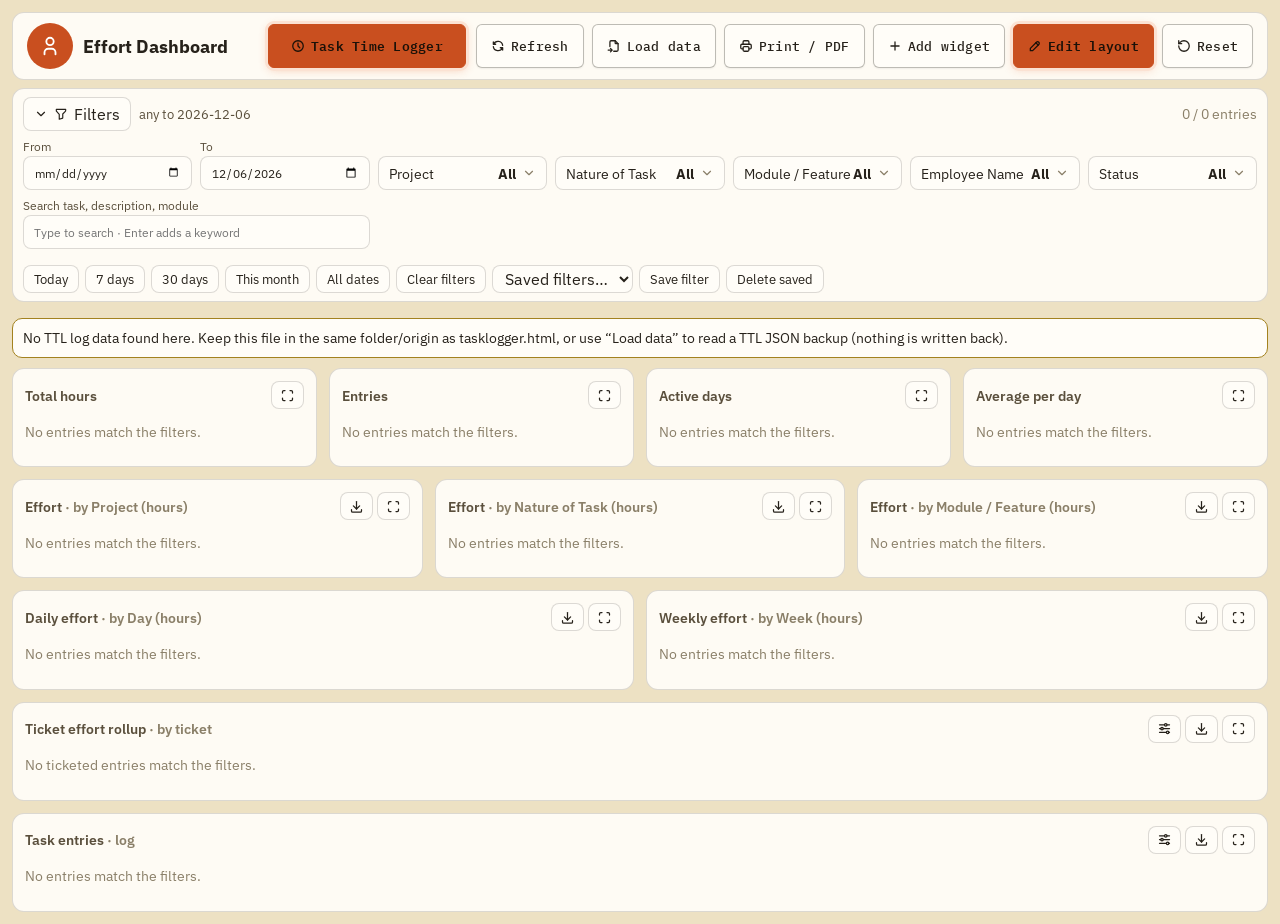
==== commit 4a2f0a39: "Add files via upload" ====
--- a/index.html
+++ b/index.html
@@ -1,9 +1,12 @@
 <!DOCTYPE html>
 <html lang="en"><head><meta charset="utf-8">
 <meta name="viewport" content="width=device-width,initial-scale=1,viewport-fit=cover">
-<title>TTL Dashboard</title>
+<title>Effort Dashboard</title>
+<link rel="preconnect" href="https://fonts.googleapis.com">
+<link href="https://fonts.googleapis.com/css2?family=Space+Grotesk:wght@500;600;700&family=IBM+Plex+Mono:wght@400;500;600&family=IBM+Plex+Sans:wght@400;500;600&display=swap" rel="stylesheet">
 <style>
 *{box-sizing:border-box}
+:root{--radius-md:6px;--font-mono:'IBM Plex Mono',ui-monospace,SFMono-Regular,monospace}
 body{margin:0;background:var(--bg-tertiary);color:var(--text-primary);font-family:var(--font,'IBM Plex Sans',system-ui,sans-serif);min-height:100vh;overflow-x:hidden;padding-top:env(safe-area-inset-top,0px);padding-bottom:env(safe-area-inset-bottom,0px)}
 #wp{position:fixed;inset:0;z-index:-1;display:none;background-size:cover;background-repeat:no-repeat;pointer-events:none;overflow:hidden}
 #wp::after{content:"";position:absolute;inset:0;background:var(--bg-tertiary);opacity:var(--dim,.25)}
@@ -13,21 +16,43 @@
 .ph{width:46px;height:46px;border-radius:50%;object-fit:cover;background:var(--blue-mid);color:#fff;display:grid;place-items:center;font-weight:700;flex:none;overflow:hidden}
 header.top h1{font-size:1.1rem;margin:0}header.top small{color:var(--text-secondary);display:block}
 .sp{flex:1}
+.ic{width:15px;height:15px;fill:none;stroke:currentColor;stroke-width:2;stroke-linecap:round;stroke-linejoin:round;flex:none;display:inline-block;vertical-align:-3px;pointer-events:none}
+.tt{min-width:0}
+#tip{position:fixed;inset:auto;margin:0;border:0;overflow:visible;pointer-events:none;max-width:min(260px,calc(100vw - 16px));padding:6px 10px;border-radius:var(--radius-md);background:var(--text-primary);color:var(--bg);font:500 12px/1.35 var(--font-mono);letter-spacing:.02em;box-shadow:0 4px 14px rgba(0,0,0,.28);opacity:0;transition:opacity .12s}
+#tip.on{opacity:1}
+@media print{#tip{display:none!important}}
+/* sticky header + filters (collapses on scroll down, expands on scroll up) */
+#stick{position:sticky;top:env(safe-area-inset-top,0px);z-index:8;margin-bottom:10px;padding-bottom:6px}
+#stick.stuck{background:color-mix(in srgb,var(--bg-tertiary) 90%,transparent);backdrop-filter:blur(10px);-webkit-backdrop-filter:blur(10px);box-shadow:0 6px 16px rgba(0,0,0,.12)}
+.acts{display:flex;align-items:center;gap:8px;flex-wrap:wrap;justify-content:flex-end;min-width:0;margin-left:auto}
+/* header buttons: adapted from Task Time Logger (.btn / .btn-primary / .btn-highlight) */
+header.top .btn{display:inline-flex;align-items:center;justify-content:center;gap:6px;padding:8px 14px;min-height:44px;border:1px solid var(--border-md);border-radius:var(--radius-md);background:var(--bg);color:var(--text-primary);font-size:12.5px;font-weight:500;cursor:pointer;transition:border-color .15s,background .15s;white-space:nowrap;box-shadow:0 1px 2px rgba(0,0,0,.06);font-family:var(--font-mono);letter-spacing:.02em;text-decoration:none}
+header.top .btn:hover{background:var(--bg-secondary);border-color:var(--text-tertiary)}
+header.top .btn .ic{width:14px;height:14px;stroke-width:2.2;vertical-align:0}
+header.top .btn-primary{background:var(--blue-mid);color:#1a1108;border-color:var(--blue-mid);font-weight:600;box-shadow:0 0 0 3px var(--blue-bg),0 2px 10px rgba(232,98,44,.25)}
+header.top .btn-highlight{background:var(--blue-mid);color:#1a1108;border-color:var(--blue-mid);font-weight:600;box-shadow:0 0 0 3px var(--blue-bg),0 2px 10px rgba(232,98,44,.3)}
+header.top #bTtl{min-width:190px;padding:8px 22px}
+header.top .btn-primary:hover,header.top .btn-highlight:hover{background:var(--blue-dark);border-color:var(--blue-dark)}
+#stick.compact header.top{padding:6px 12px;flex-wrap:nowrap}
+#stick.compact .ph{width:34px;height:34px;font-size:.8rem}
+#stick.compact .acts{display:none}
+#stick.compact header.top h1{font-size:1rem;white-space:nowrap;overflow:hidden;text-overflow:ellipsis}
+#stick.compact header.top .btn{min-height:36px;padding:5px 12px}
 button,select,input,a.btn{font:inherit;color:var(--text-primary);background:var(--bg);border:1px solid var(--border);border-radius:8px;padding:6px 10px;min-height:34px}
 button{cursor:pointer}button:hover,a.btn:hover{border-color:var(--blue-mid)}
 button.pri,a.btn.pri{background:var(--blue-mid);color:#fff;border-color:var(--blue-mid)}
 a.btn{text-decoration:none;display:inline-flex;align-items:center;white-space:nowrap}
-.fbar{position:sticky;top:0;z-index:8;margin:10px 0;padding:8px 10px}
-.fhead{display:flex;align-items:center;gap:8px}.fhead .sm{flex:1;min-width:0;color:var(--text-secondary);font-size:.8rem;overflow:hidden;text-overflow:ellipsis;white-space:nowrap}
+.fbar{margin:8px 0 0;padding:8px 10px}
+.fhead{display:flex;align-items:center;gap:8px}#bFil{display:inline-flex;align-items:center;gap:6px}.fhead .sm{flex:1;min-width:0;color:var(--text-secondary);font-size:.8rem;overflow:hidden;text-overflow:ellipsis;white-space:nowrap}
 .fbody{display:grid;gap:8px;grid-template-columns:repeat(auto-fit,minmax(150px,1fr));align-items:end;margin-top:8px;max-height:68vh;overflow:auto}
 .fbar.col .fbody{display:none}
 .fbody>label{font-size:.72rem;color:var(--text-secondary);display:grid;gap:2px}
 .fbody .q{grid-column:span 2}.fbody .full{grid-column:1/-1}
 .chips{display:flex;gap:6px;flex-wrap:wrap;align-items:center}
 .chips button{padding:3px 10px;min-height:28px;font-size:.8rem}
-.kw{display:inline-flex;gap:4px;align-items:center;background:var(--bg-secondary);border-radius:14px;padding:2px 4px 2px 10px;font-size:.8rem}.kw button{border:0;background:none;min-height:22px;padding:0 6px}
+.kw{display:inline-flex;gap:4px;align-items:center;background:var(--bg-secondary);border-radius:14px;padding:2px 4px 2px 10px;font-size:.8rem}.kw button{border:0;background:none;min-height:22px;padding:0 6px;display:inline-flex;align-items:center}
 details.ms{position:relative}details.ms>summary{list-style:none;cursor:pointer;background:var(--bg);border:1px solid var(--border);border-radius:8px;padding:6px 10px;min-height:34px;display:flex;align-items:center;justify-content:space-between;font-size:.9rem;color:var(--text-primary)}
-details.ms>summary::after{content:"▾";margin-left:6px;color:var(--text-tertiary)}details.ms[open]>summary{border-color:var(--blue-mid)}
+details.ms>summary .r{display:inline-flex;align-items:center;gap:6px}details.ms>summary .ic{color:var(--text-tertiary);transition:transform .15s}details.ms[open]>summary .ic{transform:rotate(180deg)}details.ms[open]>summary{border-color:var(--blue-mid)}
 details.ms .menu{position:absolute;z-index:20;left:0;min-width:100%;max-height:260px;overflow:auto;background:var(--bg);border:1px solid var(--border);border-radius:8px;padding:6px;box-shadow:0 8px 24px rgba(0,0,0,.25)}
 .menu label{display:flex;gap:6px;align-items:center;padding:3px 4px;font-size:.85rem;white-space:nowrap;color:var(--text-primary)}.menu button{width:100%;margin-top:4px;min-height:28px}
 #grid{display:grid;grid-template-columns:repeat(12,minmax(0,1fr));gap:12px}
@@ -36,7 +61,7 @@
 .w>header{display:flex;align-items:center;gap:6px;margin-bottom:8px}
 .w h3{margin:0;font-size:.9rem;color:var(--text-secondary);font-weight:600;flex:1;min-width:0}
 .tb{display:none;gap:4px}body.edit .tb{display:flex}body.edit .w{outline:2px dashed var(--border)}
-.wt{display:flex;gap:4px}.tb button,.wt button{padding:0 8px;min-height:28px}
+.wt{display:flex;gap:4px}.tb button,.wt button{padding:0 8px;min-height:28px;display:inline-grid;place-items:center}
 .w.fs{position:fixed;inset:0;z-index:50;border-radius:0;overflow:auto;background:var(--bg)}.w.fs .sc{max-height:calc(100vh - 150px)}
 .kv{font-size:2rem;font-weight:700;color:var(--blue-mid);line-height:1.2}
 .mt{color:var(--text-tertiary);font-size:.85rem}
@@ -52,35 +77,63 @@
 table{border-collapse:collapse;width:100%;font-size:.8rem}th,td{text-align:left;padding:6px 8px;border-bottom:1px solid var(--border);vertical-align:top;overflow:hidden;text-overflow:ellipsis}
 th{position:sticky;top:0;background:var(--bg);color:var(--text-secondary);z-index:2;cursor:pointer;user-select:none;white-space:nowrap}
 table.g{table-layout:fixed;width:auto}table.g td{white-space:normal;word-break:break-word}
-th .pn{opacity:.4;margin-left:4px;font-size:.7rem}th .pn.on{opacity:1;color:var(--blue-mid)}
+th .pn{opacity:.4;margin-left:4px;display:inline-flex;vertical-align:middle}th>.ic{margin-left:4px}th .ic{width:12px;height:12px;vertical-align:middle}th .pn.on{opacity:1;color:var(--blue-mid)}
 th .rz{position:absolute;right:0;top:0;bottom:0;width:7px;cursor:col-resize;touch-action:none}th .rz:hover{background:var(--blue-mid);opacity:.5}
 th,td{position:relative}tr[data-a=hist]{cursor:pointer}tr[data-a=hist]:hover td{background:var(--bg-secondary)}
-.pg{display:flex;gap:8px;align-items:center;justify-content:flex-end;margin-top:8px;font-size:.8rem;color:var(--text-secondary);flex-wrap:wrap}.pg button,.pg select{min-height:28px;padding:2px 8px}
+.pg{display:flex;gap:8px;align-items:center;justify-content:flex-end;margin-top:8px;font-size:.8rem;color:var(--text-secondary);flex-wrap:wrap}.pg button,.pg select{min-height:28px;padding:2px 8px}.pg button{display:inline-flex;align-items:center;gap:4px}
 dialog{border:1px solid var(--border);border-radius:14px;background:var(--bg);color:var(--text-primary);width:min(560px,94vw);padding:16px;max-height:90vh}
 dialog::backdrop{background:rgba(0,0,0,.45)}
 .fg{display:grid;gap:10px;grid-template-columns:1fr 1fr}.fg label{display:grid;gap:3px;font-size:.78rem;color:var(--text-secondary)}.fg .full{grid-column:1/-1}
 .cl>div{display:flex;gap:8px;align-items:center;padding:4px 0;border-bottom:1px solid var(--border)}.cl label{flex:1;display:flex;gap:6px;align-items:center}.cl button{min-height:28px;padding:0 8px}
 #msg{margin:10px 0;padding:10px;border-radius:10px;background:var(--bg);border:1px solid var(--amber-mid);font-size:.85rem;display:none}
 @media(max-width:1024px){#grid{grid-template-columns:repeat(6,minmax(0,1fr))}.s3,.s4{grid-column:span 3}.s6,.s8,.s12{grid-column:span 6}}
-@media(max-width:640px){.wrap{padding:8px}#grid{grid-template-columns:repeat(2,minmax(0,1fr))}.s3{grid-column:span 1}.s4,.s6,.s8,.s12{grid-column:span 2}.fbody .q{grid-column:1/-1}.fg{grid-template-columns:1fr}.kv{font-size:1.5rem}header.top .sp{display:none}.pg{justify-content:space-between}}
-@media print{body{background:#fff}header.top button,header.top a,.fbar .fhead button,.tb,.wt,.pg,.fbody{display:none!important}.fbar{position:static}#wp{display:none!important}.w{break-inside:avoid}.sc{max-height:none}}
+@media(max-width:640px){header.top .acts{width:100%;display:grid;grid-template-columns:repeat(6,minmax(0,1fr));gap:6px}header.top .btn span{display:none}header.top .btn{min-height:44px;padding:6px}header.top #bTtl{min-width:60px;padding:6px 16px}header.top .tt{flex:1}.wrap{padding:8px}#grid{grid-template-columns:repeat(2,minmax(0,1fr))}.s3{grid-column:span 1}.s4,.s6,.s8,.s12{grid-column:span 2}.fbody .q{grid-column:1/-1}.fg{grid-template-columns:1fr}.kv{font-size:1.5rem}header.top .sp{display:none}.pg{justify-content:space-between}}
+@media print{body{background:#fff}#stick{position:static;background:none!important;box-shadow:none!important}header.top button,header.top a,.fbar .fhead button,.tb,.wt,.pg,.fbody{display:none!important}.fbar{position:static}#wp{display:none!important}.w{break-inside:avoid}.sc{max-height:none}}
 </style></head><body>
+<svg width="0" height="0" style="position:absolute" aria-hidden="true" focusable="false"><defs>
+<symbol id="i-refresh" viewBox="0 0 24 24"><path d="M20 11a8.1 8.1 0 0 0-15.5-2m-.5-4v4h4"/><path d="M4 13a8.1 8.1 0 0 0 15.5 2m.5 4v-4h-4"/></symbol>
+<symbol id="i-clock" viewBox="0 0 24 24"><circle cx="12" cy="12" r="9"/><path d="M12 7v5l3 3"/></symbol>
+<symbol id="i-import" viewBox="0 0 24 24"><path d="M14 3v4a1 1 0 0 0 1 1h4"/><path d="M5 13v-8a2 2 0 0 1 2-2h7l5 5v11a2 2 0 0 1-2 2h-5.5m-9.5-2h7m-3-3l3 3l-3 3"/></symbol>
+<symbol id="i-printer" viewBox="0 0 24 24"><path d="M17 17h2a2 2 0 0 0 2-2v-4a2 2 0 0 0-2-2h-14a2 2 0 0 0-2 2v4a2 2 0 0 0 2 2h2"/><path d="M17 9v-4a2 2 0 0 0-2-2h-6a2 2 0 0 0-2 2v4"/><rect x="7" y="13" width="10" height="8" rx="2"/></symbol>
+<symbol id="i-plus" viewBox="0 0 24 24"><path d="M12 5v14M5 12h14"/></symbol>
+<symbol id="i-edit" viewBox="0 0 24 24"><path d="M4 20h4l10.5-10.5a2.828 2.828 0 1 0-4-4l-10.5 10.5v4"/><path d="M13.5 6.5l4 4"/></symbol>
+<symbol id="i-check" viewBox="0 0 24 24"><path d="M5 12l5 5l10-10"/></symbol>
+<symbol id="i-reset" viewBox="0 0 24 24"><path d="M3 12a9 9 0 1 0 9-9a9.75 9.75 0 0 0-6.74 2.74L3 8"/><path d="M3 3v5h5"/></symbol>
+<symbol id="i-chevron-down" viewBox="0 0 24 24"><path d="M6 9l6 6l6-6"/></symbol>
+<symbol id="i-chevron-right" viewBox="0 0 24 24"><path d="M9 6l6 6l-6 6"/></symbol>
+<symbol id="i-chevron-left" viewBox="0 0 24 24"><path d="M15 6l-6 6l6 6"/></symbol>
+<symbol id="i-filter" viewBox="0 0 24 24"><path d="M4 4h16v2.172a2 2 0 0 1-.586 1.414l-4.414 4.414v7l-6 2v-8.5l-4.48-4.928a2 2 0 0 1-.52-1.345v-2.227"/></symbol>
+<symbol id="i-x" viewBox="0 0 24 24"><path d="M18 6l-12 12M6 6l12 12"/></symbol>
+<symbol id="i-sliders" viewBox="0 0 24 24"><circle cx="14" cy="6" r="2"/><path d="M4 6h8m4 0h4"/><circle cx="8" cy="12" r="2"/><path d="M4 12h2m4 0h10"/><circle cx="17" cy="18" r="2"/><path d="M4 18h11m4 0h1"/></symbol>
+<symbol id="i-download" viewBox="0 0 24 24"><path d="M4 17v2a2 2 0 0 0 2 2h12a2 2 0 0 0 2-2v-2"/><path d="M7 11l5 5l5-5"/><path d="M12 4v12"/></symbol>
+<symbol id="i-maximize" viewBox="0 0 24 24"><path d="M4 8v-2a2 2 0 0 1 2-2h2"/><path d="M4 16v2a2 2 0 0 0 2 2h2"/><path d="M16 4h2a2 2 0 0 1 2 2v2"/><path d="M16 20h2a2 2 0 0 0 2-2v-2"/></symbol>
+<symbol id="i-minimize" viewBox="0 0 24 24"><path d="M5 9h4v-4"/><path d="M3 3l6 6"/><path d="M5 15h4v4"/><path d="M3 21l6-6"/><path d="M19 9h-4v-4"/><path d="M15 9l6-6"/><path d="M19 15h-4v4"/><path d="M15 15l6 6"/></symbol>
+<symbol id="i-arrow-up" viewBox="0 0 24 24"><path d="M12 5v14M18 11l-6-6l-6 6"/></symbol>
+<symbol id="i-arrow-down" viewBox="0 0 24 24"><path d="M12 5v14M18 13l-6 6l-6-6"/></symbol>
+<symbol id="i-trash" viewBox="0 0 24 24"><path d="M4 7h16"/><path d="M10 11v6M14 11v6"/><path d="M5 7l1 12a2 2 0 0 0 2 2h8a2 2 0 0 0 2-2l1-12"/><path d="M9 7v-3a1 1 0 0 1 1-1h4a1 1 0 0 1 1 1v3"/></symbol>
+<symbol id="i-pin" viewBox="0 0 24 24"><path d="M15 4.5l-4 4l-4 1.5l-1.5 1.5l7 7l1.5-1.5l1.5-4l4-4"/><path d="M9 15l-4.5 4.5"/><path d="M14.5 4l5.5 5.5"/></symbol>
+<symbol id="i-pin-left" viewBox="0 0 24 24"><path d="M4 12h10"/><path d="M4 12l4 4"/><path d="M4 12l4-4"/><path d="M20 4v16"/></symbol>
+<symbol id="i-pin-right" viewBox="0 0 24 24"><path d="M20 12h-10"/><path d="M20 12l-4 4"/><path d="M20 12l-4-4"/><path d="M4 4v16"/></symbol>
+<symbol id="i-user" viewBox="0 0 24 24"><circle cx="12" cy="7" r="4"/><path d="M6 21v-2a4 4 0 0 1 4-4h4a4 4 0 0 1 4 4v2"/></symbol>
+</defs></svg>
 <div id="wp"></div>
 <div class="wrap">
-<header class="top"><div id="ph"></div><div><h1>Task Time Dashboard</h1><small id="who"></small></div><div class="sp"></div>
-<a href="tasklogger.html" class="btn pri" title="Open Task Time Logger">⏱ Task Time Logger</a>
-<button id="bRef" title="Re-read data from Task Time Logger">⟳ Refresh</button><button id="bLoad" title="Load a TTL JSON backup (read-only)">Load data</button><button id="bPrint">Print / PDF</button><button id="bAdd">+ Widget</button><button id="bEdit" class="pri">Edit layout</button><button id="bReset">Reset</button></header>
-<div id="msg"></div>
+<div id="stick">
+<header class="top"><div id="ph"></div><div class="tt"><h1>Effort Dashboard</h1></div><div class="sp"></div>
+<a href="tasklogger.html" class="btn btn-highlight" id="bTtl" aria-label="Task Time Logger" title="Open Task Time Logger"><svg class="ic" viewBox="0 0 24 24" aria-hidden="true"><use href="#i-clock"/></svg><span>Task Time Logger</span></a>
+<div class="acts"><button class="btn" id="bRef" aria-label="Refresh" title="Refresh: re-read data from Task Time Logger"><svg class="ic" viewBox="0 0 24 24" aria-hidden="true"><use href="#i-refresh"/></svg><span>Refresh</span></button><button class="btn" id="bLoad" aria-label="Load data" title="Load a TTL JSON backup (read-only)"><svg class="ic" viewBox="0 0 24 24" aria-hidden="true"><use href="#i-import"/></svg><span>Load data</span></button><button class="btn" id="bPrint" aria-label="Print / PDF" title="Print this dashboard or save it as PDF"><svg class="ic" viewBox="0 0 24 24" aria-hidden="true"><use href="#i-printer"/></svg><span>Print / PDF</span></button><button class="btn" id="bAdd" aria-label="Add widget" title="Add a new widget to the dashboard"><svg class="ic" viewBox="0 0 24 24" aria-hidden="true"><use href="#i-plus"/></svg><span>Add widget</span></button><button class="btn btn-primary" id="bEdit" aria-label="Edit layout" title="Edit layout: move, edit or delete widgets"><svg class="ic" viewBox="0 0 24 24" aria-hidden="true"><use href="#i-edit"/></svg><span>Edit layout</span></button><button class="btn" id="bReset" aria-label="Reset layout" title="Reset widget layout to default (your data is not touched)"><svg class="ic" viewBox="0 0 24 24" aria-hidden="true"><use href="#i-reset"/></svg><span>Reset</span></button></div></header>
 <div class="fbar" id="fbar">
-<div class="fhead"><button id="bFil" aria-expanded="true">▾ Filters</button><span class="sm" id="fsum"></span><span class="mt" id="cnt"></span></div>
+<div class="fhead"><button id="bFil" aria-expanded="true"></button><span class="sm" id="fsum"></span><span class="mt" id="cnt"></span></div>
 <div class="fbody">
 <label>From<input type="date" id="fFrom"></label><label>To<input type="date" id="fTo"></label>
 <span id="ms" style="display:contents"></span>
 <label class="q">Search task, description, module<input type="search" id="fQ" placeholder="Type to search · Enter adds a keyword"></label>
 <div class="chips full" id="kws"></div>
 <div class="chips full"><button data-p="today">Today</button><button data-p="7">7 days</button><button data-p="30">30 days</button><button data-p="month">This month</button><button data-p="all">All dates</button><button data-p="clear">Clear filters</button>
-<select id="sv" style="min-height:28px;padding:2px 8px"></select><button id="svSave">Save filter</button><button id="svDel">Delete saved</button></div>
+<select id="sv" title="Apply a saved filter" style="min-height:28px;padding:2px 8px"></select><button id="svSave" title="Save the current filters under a name">Save filter</button><button id="svDel" title="Delete the selected saved filter">Delete saved</button></div>
 </div></div>
+</div>
+<div id="msg"></div>
 <div id="grid"></div>
 </div>
 <input type="file" id="file" accept=".json,application/json" hidden>
@@ -97,6 +150,7 @@
 <dialog id="dlgH"><h3 style="margin:0 0 8px" id="hT"></h3><div class="sc" id="hB"></div><div style="text-align:right;margin-top:12px"><button class="pri" id="hX">Close</button></div></dialog>
 <script>
 (function(){
+const ic=(n,z)=>`<svg class="ic"${z?` style="width:${z}px;height:${z}px"`:''} viewBox="0 0 24 24" aria-hidden="true"><use href="#i-${n}"/></svg>`;
 const $=s=>document.querySelector(s),esc=s=>String(s??'').replace(/[&<>"]/g,c=>({'&':'&amp;','<':'&lt;','>':'&gt;','"':'&quot;'}[c])),pad=n=>String(n).padStart(2,'0');
 const ymd=t=>{const d=new Date(t);return d.getFullYear()+'-'+pad(d.getMonth()+1)+'-'+pad(d.getDate())};
 const LS=k=>{try{return localStorage.getItem(k)}catch(e){return null}};
@@ -104,8 +158,8 @@
 const put=(k,v)=>{try{localStorage.setItem(k,JSON.stringify(v))}catch(e){}};
 // TTL data is READ ONLY. This page writes only its own keys below.
 const LAYOUT_KEY='ttl_dash_layout_v2',UI_KEY='ttl_dash_ui',SAVED_KEY='ttl_dash_saved_filters';
-const LIGHT={'--bg':'#fffdf8','--bg-secondary':'#f7f0dd','--bg-tertiary':'#ede1c3','--text-primary':'#26211a','--text-secondary':'#5a4f3c','--text-tertiary':'#8a7f68','--border':'rgba(38,33,26,0.16)','--green-mid':'#2f8f76','--amber-mid':'#a3821f','--blue-mid':'#c94f1f','--purple-mid':'#6a5cb0','--red-mid':'#b1403c'};
-const DARK={'--bg':'#1c2230','--bg-secondary':'#232a3d','--bg-tertiary':'#0c0e13','--text-primary':'#edeff4','--text-secondary':'#8b93a7','--text-tertiary':'#5b6478','--border':'#2e3549','--green-mid':'#3fab8f','--amber-mid':'#d1b954','--blue-mid':'#e8622c','--purple-mid':'#8b7fd1','--red-mid':'#d9534f'};
+const LIGHT={'--bg':'#fffdf8','--bg-secondary':'#f7f0dd','--bg-tertiary':'#ede1c3','--text-primary':'#26211a','--text-secondary':'#5a4f3c','--text-tertiary':'#8a7f68','--border':'rgba(38,33,26,0.16)','--border-md':'rgba(38,33,26,0.30)','--blue-bg':'#fbe2d3','--blue-dark':'#9c3c15','--green-mid':'#2f8f76','--amber-mid':'#a3821f','--blue-mid':'#c94f1f','--purple-mid':'#6a5cb0','--red-mid':'#b1403c'};
+const DARK={'--bg':'#1c2230','--bg-secondary':'#232a3d','--bg-tertiary':'#0c0e13','--text-primary':'#edeff4','--text-secondary':'#8b93a7','--text-tertiary':'#5b6478','--border':'#2e3549','--border-md':'#454f6b','--blue-bg':'#3a2a20','--blue-dark':'#ff8f5c','--green-mid':'#3fab8f','--amber-mid':'#d1b954','--blue-mid':'#e8622c','--purple-mid':'#8b7fd1','--red-mid':'#d9534f'};
 const PAL=['--blue-mid','--green-mid','--amber-mid','--purple-mid','--red-mid'],col=i=>i<5?`var(${PAL[i]})`:`color-mix(in srgb,var(${PAL[i%5]}) 55%,var(--bg))`;
 const PRE={valley:'https://images.unsplash.com/photo-1506744038136-46273834b3fb?auto=format&fit=crop&w=2000&q=80',forest:'https://images.unsplash.com/photo-1470071459604-3b5ec3a7fe05?auto=format&fit=crop&w=2000&q=80',night:'https://images.unsplash.com/photo-1519681393784-d120267933ba?auto=format&fit=crop&w=2000&q=80'};
 const FONTS={default:"'IBM Plex Sans',system-ui,sans-serif",spacegrotesk:"'Space Grotesk','IBM Plex Sans',sans-serif",mono:"'IBM Plex Mono',ui-monospace,monospace",serif:"Georgia,'Times New Roman',serif"},SCALE={sm:.9,md:1,lg:1.1,xl:1.2};
@@ -114,7 +168,7 @@
 const LOGW={heading:200,date:110,employee:130,project:130,module:150,nature:120,ticket:110,description:260,effort:90,status:100,remark:200};
 const MEAS={minutes:'Minutes',hours:'Hours',count:'Entry count'},FK=['project','nature','module','employee','status'];
 const emptyF=()=>({from:'',to:'',project:[],nature:[],module:[],employee:[],status:[],kw:[],q:''});
-let D,rows=[],F=emptyF(),L,editing=null,UI=Object.assign({fcol:false},J(UI_KEY,{})),FS=null,CSVS={},COLS={};
+let D,rows=[],F=emptyF(),L,editing=null,UI=Object.assign({fcol:false},J(UI_KEY,{})),FS=null,CSVS={},COLS={},RNG={from:'',to:''},auto=false,pinOpen=false;
 function readLocal(){return{log:J('ttl_log',[]),tasks:J('ttl_tasks',[]),masters:J('ttl_masters',{}),user:LS('ttl_username')||'',theme:LS('ttl_theme')||'system',wpUp:LS('ttl_wallpaper_upload')||'',photo:LS('ttl_user_photo')||'',src:'Task Time Logger'}}
 const cols=()=>Array.isArray(D.masters.logColumns)&&D.masters.logColumns.length?D.masters.logColumns:DEFCOLS;
 const label=k=>TL[k]||(cols().find(c=>c.key===k)||{}).label||k;
@@ -129,10 +183,10 @@
  if(!src){el.style.display='none';return}
  const dev=innerWidth<=640?'phone':innerWidth<=1024?'tablet':'desktop',f=(w.fit||{})[dev]||{},x=(f.x==null?.5:f.x)*100,y=(f.y==null?.5:f.y)*100;
  el.style.cssText=`display:block;background-image:url('${String(src).replace(/'/g,'%27')}');background-position:${x}% ${y}%;transform:scale(${Math.max(1,f.zoom||1)});transform-origin:${x}% ${y}%;--dim:${(w.dim==null?25:w.dim)/100}`}
-function header(){const u=D.user||'',p=D.photo||D.masters.userPhotoUrl||'',pp=u.trim().split(/\s+/).filter(Boolean),ini=pp.length?(pp[0][0]+(pp.length>1?pp[pp.length-1][0]:'')).toUpperCase():'👤';
- $('#ph').innerHTML=`<div class="ph">${p?`<img src="${esc(p)}" alt="" style="width:100%;height:100%;object-fit:cover" onerror="this.remove()">`:''}<span style="${p?'display:none':''}">${esc(ini)}</span></div>`;
+function header(){const u=D.user||'',p=D.photo||D.masters.userPhotoUrl||'',pp=u.trim().split(/\s+/).filter(Boolean),ini=pp.length?(pp[0][0]+(pp.length>1?pp[pp.length-1][0]:'')).toUpperCase():'';
+ $('#ph').innerHTML=`<div class="ph">${p?`<img src="${esc(p)}" alt="" style="width:100%;height:100%;object-fit:cover" onerror="this.remove()">`:''}<span style="${p?'display:none':''}">${ini?esc(ini):ic('user',22)}</span></div>`;
  const im=$('#ph img');if(im)im.onload=()=>{};if(p&&im)im.onerror=()=>{im.remove();$('#ph span').style.display=''};
- $('#who').textContent=(u||'TTL user')+' · data from '+D.src+' (read-only)'}
+ $('#ph').title=(u||'TTL user')+' · data from '+D.src+' (read-only)'}
 function build(){const tm={};(D.tasks||[]).forEach(t=>{if(t)tm[t.id]=t});
  rows=(Array.isArray(D.log)?D.log:[]).filter(e=>e&&e.startTs).map(e=>{const t=tm[e.taskId];let s=e.durationSecs;
   if(s==null){if(e.endTs)s=(e.endTs-e.startTs)/1000;else if(t){let ms=t.accumulatedMs||0;if(t.status==='running'&&t.segmentStart)ms+=Date.now()-t.segmentStart;s=ms/1000}else s=0}
@@ -167,10 +221,10 @@
  const per=t.per||w.n||25,pages=Math.max(1,Math.ceil(sorted.length/per)),pg=Math.min(Math.max(0,t.page||0),pages-1);t.page=pg;
  let la=0,ra=0;const off={};vis.forEach(k=>{if(pin[k]==='left'){off[k]=la;la+=wd(k)}});[...vis].reverse().forEach(k=>{if(pin[k]==='right'){off[k]=ra;ra+=wd(k)}});
  const st=(k,z)=>pin[k]?`;position:sticky;${pin[k]}:${off[k]}px;z-index:${z};background:var(--bg)`:'';
- const head=vis.map(k=>`<th data-a="sort" data-k="${esc(k)}" style="${st(k,4).slice(1)}" title="Click to sort">${esc(DM[k].label)}${t.sort===k?(t.dir==='asc'?' ▲':' ▼'):''}<span class="pn${pin[k]?' on':''}" data-a="pin" data-k="${esc(k)}" title="Pin column">${pin[k]==='left'?'⇤':pin[k]==='right'?'⇥':'📌'}</span><span class="rz" data-a="none" data-k="${esc(k)}"></span></th>`).join('');
+ const head=vis.map(k=>`<th data-a="sort" data-k="${esc(k)}" style="${st(k,4).slice(1)}" title="Sort by ${esc(DM[k].label)}">${esc(DM[k].label)}${t.sort===k?ic(t.dir==='asc'?'arrow-up':'arrow-down',12):''}<span class="pn${pin[k]?' on':''}" data-a="pin" data-k="${esc(k)}" title="${pin[k]==='left'?'Pinned left: click to pin right':pin[k]==='right'?'Pinned right: click to unpin':'Pin column to the left'}">${ic(pin[k]==='left'?'pin-left':pin[k]==='right'?'pin-right':'pin',12)}</span><span class="rz" data-a="none" data-k="${esc(k)}"></span></th>`).join('');
  const body=sorted.slice(pg*per,pg*per+per).map(r=>`<tr${rowAttr?rowAttr(r):''}>${vis.map(k=>`<td style="${st(k,1).slice(1)}">${esc(get(r,k))}</td>`).join('')}</tr>`).join('');
  return`<div class="sc"><table class="g" style="width:${vis.reduce((s,k)=>s+wd(k),0)}px"><colgroup>${vis.map(k=>`<col data-k="${esc(k)}" style="width:${wd(k)}px">`).join('')}</colgroup><thead><tr>${head}</tr></thead><tbody>${body}</tbody></table></div>
-<div class="pg"><span>${sorted.length} rows</span><button data-a="prev"${pg?'':' disabled'}>‹ Prev</button><span>Page ${pg+1}/${pages}</span><button data-a="next"${pg<pages-1?'':' disabled'}>Next ›</button><select data-a="per">${[10,25,50,100].concat([per]).filter((v,i,a)=>a.indexOf(v)===i).sort((a,b)=>a-b).map(v=>`<option${v===per?' selected':''}>${v}</option>`).join('')}</select><span>per page</span></div>`}
+<div class="pg"><span>${sorted.length} rows</span><button data-a="prev"${pg?'':' disabled'}>${ic('chevron-left',14)}Prev</button><span>Page ${pg+1}/${pages}</span><button data-a="next"${pg<pages-1?'':' disabled'}>Next${ic('chevron-right',14)}</button><select data-a="per">${[10,25,50,100].concat([per]).filter((v,i,a)=>a.indexOf(v)===i).sort((a,b)=>a-b).map(v=>`<option${v===per?' selected':''}>${v}</option>`).join('')}</select><span>per page</span></div>`}
 function entryDefs(){const seen=new Set(),d=[{k:'heading',label:'Task',w:200}];seen.add('heading');cols().filter(c=>c.showInLogTable!==false).forEach(c=>{if(seen.has(c.key))return;seen.add(c.key);d.push({k:c.key,label:c.label,w:LOGW[c.key]||(c.type==='date'?110:c.type==='textarea'?220:150)})});return d}
 const TDEFS=[{k:'ticket',label:'Ticket',w:110},{k:'project',label:'Project',w:130},{k:'entries',label:'Entries',w:80},{k:'minutes',label:'Effort (min)',w:100},{k:'hours',label:'Hours',w:80},{k:'first',label:'First',w:100},{k:'last',label:'Last',w:100},{k:'status',label:'Latest status',w:110}];
 function tickets(rs){const m=new Map();rs.forEach(r=>{const k=val(r,'ticket');if(k==='—')return;let o=m.get(k);if(!o)m.set(k,o={ticket:k,project:val(r,'project'),entries:0,minutes:0,first:r.d,last:r.d,status:r.st||'—',ts:0});o.entries++;o.minutes+=r.m;if(r.d<o.first)o.first=r.d;if(r.d>=o.last&&r.e.startTs>=o.ts){o.last=r.d;o.ts=r.e.startTs;o.status=r.st||'—'}});
@@ -194,7 +248,7 @@
 const TBL=t=>t==='entries'||t==='tickets'||t==='gtable';
 function render(){CSVS={};const rs=fr();$('#cnt').textContent=rs.length+' / '+rows.length+' entries';sumF();
  $('#grid').innerHTML=L.map((w,i)=>{const sub=w.type==='kpi'?'':` <span class="mt">· ${w.type==='entries'?'log':w.type==='tickets'?'by ticket':'by '+esc(label(w.field))+(w.metric?' ('+MEAS[w.metric].toLowerCase()+')':'')}</span>`;
-  return`<section class="w card s${w.span}${FS===w.id?' fs':''}" data-i="${i}"><header><h3>${esc(w.title)}${sub}</h3><div class="wt">${TBL(w.type)?'<button data-a="cols" title="Manage columns">⚙</button>':''}${w.type==='kpi'?'':'<button data-a="csv" title="Download CSV">⇩</button>'}<button data-a="fs" title="Full screen">⛶</button></div><div class="tb"><button data-a="up">↑</button><button data-a="dn">↓</button><button data-a="ed">✎</button><button data-a="rm">✕</button></div></header>${body(w,rs)}</section>`}).join('')||'<p class="mt">No widgets. Use “+ Widget”.</p>'}
+  return`<section class="w card s${w.span}${FS===w.id?' fs':''}" data-i="${i}"><header><h3>${esc(w.title)}${sub}</h3><div class="wt">${TBL(w.type)?`<button data-a="cols" title="Show, hide or reorder columns" aria-label="Manage columns">${ic('sliders')}</button>`:''}${w.type==='kpi'?'':`<button data-a="csv" title="Download this widget as CSV" aria-label="Download CSV">${ic('download')}</button>`}<button data-a="fs" title="${FS===w.id?'Exit full screen (Esc)':'View full screen'}" aria-label="Full screen">${ic(FS===w.id?'minimize':'maximize')}</button></div><div class="tb"><button data-a="up" title="Move widget up" aria-label="Move up">${ic('arrow-up')}</button><button data-a="dn" title="Move widget down" aria-label="Move down">${ic('arrow-down')}</button><button data-a="ed" title="Edit widget settings" aria-label="Edit widget">${ic('edit')}</button><button data-a="rm" title="Delete this widget" aria-label="Delete widget">${ic('trash')}</button></div></header>${body(w,rs)}</section>`}).join('')||'<p class="mt">No widgets. Use “+ Widget”.</p>'}
 const save=()=>put(LAYOUT_KEY,L);
 const DEF=()=>[{id:'k1',title:'Total hours',type:'kpi',metric:'hours',span:3},{id:'k2',title:'Entries',type:'kpi',metric:'entries',span:3},{id:'k3',title:'Active days',type:'kpi',metric:'days',span:3},{id:'k4',title:'Average per day',type:'kpi',metric:'avg',span:3},
  {id:'c1',title:'Effort',type:'donut',field:'project',metric:'hours',span:4,n:8},{id:'c2',title:'Effort',type:'hbar',field:'nature',metric:'hours',span:4,n:8},{id:'c3',title:'Effort',type:'bar',field:'module',metric:'hours',span:4,n:8},
@@ -202,33 +256,54 @@
  {id:'t0',title:'Ticket effort rollup',type:'tickets',span:12,n:10},{id:'t1',title:'Task entries',type:'entries',span:12,n:25}];
 const fields=()=>['date','week','month','weekday'].concat(cols().filter(c=>!['description','remark','effort','date','taskId'].includes(c.key)).map(c=>c.key)).concat(cols().some(c=>c.key==='heading')?[]:['heading']);
 // ---- filters
-function sumF(){const p=[];if(F.from||F.to)p.push((F.from||'…')+' → '+(F.to||'…'));FK.forEach(k=>{if(F[k].length)p.push(label(k)+': '+F[k].join(', '))});kws().forEach(k=>p.push('“'+k+'”'));$('#fsum').textContent=p.length?p.join(' · '):'No filters'}
+function sumF(){const p=[];if(F.from||F.to)p.push((F.from||'any')+' to '+(F.to||'any'));FK.forEach(k=>{if(F[k].length)p.push(label(k)+': '+F[k].join(', '))});kws().forEach(k=>p.push('“'+k+'”'));$('#fsum').textContent=p.length?p.join(' · '):'No filters'}
 function fillFilters(){$('#ms').innerHTML=FK.map(k=>{const set=[...new Set(rows.map(r=>val(r,k)))].filter(v=>v!=='—').sort((a,b)=>a.localeCompare(b));F[k]=F[k].filter(v=>set.includes(v));
-  return`<details class="ms" data-k="${k}"><summary><span>${esc(label(k))}</span><b>${F[k].length?F[k].length+' ✓':'All'}</b></summary><div class="menu">${set.map(v=>`<label><input type="checkbox" value="${esc(v)}"${F[k].includes(v)?' checked':''}>${esc(v)}</label>`).join('')||'<span class="mt">No values</span>'}<button data-clr="${k}">Clear</button></div></details>`}).join('');chips();savedUI()}
-function chips(){$('#kws').innerHTML=F.kw.map((k,i)=>`<span class="kw">${esc(k)}<button data-kd="${i}">×</button></span>`).join('')}
+  return`<details class="ms" data-k="${k}"><summary><span>${esc(label(k))}</span><span class="r"><b>${F[k].length?F[k].length+' selected':'All'}</b>${ic('chevron-down',14)}</span></summary><div class="menu">${set.map(v=>`<label><input type="checkbox" value="${esc(v)}"${F[k].includes(v)?' checked':''}>${esc(v)}</label>`).join('')||'<span class="mt">No values</span>'}<button data-clr="${k}">Clear</button></div></details>`}).join('');chips();savedUI()}
+function chips(){$('#kws').innerHTML=F.kw.map((k,i)=>`<span class="kw">${esc(k)}<button data-kd="${i}" title="Remove this keyword" aria-label="Remove keyword">${ic('x',12)}</button></span>`).join('')}
 function syncUI(){$('#fFrom').value=F.from;$('#fTo').value=F.to;$('#fQ').value=F.q;fillFilters()}
 const saved=()=>J(SAVED_KEY,[]);
 function savedUI(){$('#sv').innerHTML='<option value="">Saved filters…</option>'+saved().map((s,i)=>`<option value="${i}">${esc(s.name)}</option>`).join('')}
-function fold(){$('#fbar').classList.toggle('col',UI.fcol);$('#bFil').textContent=(UI.fcol?'▸':'▾')+' Filters';$('#bFil').setAttribute('aria-expanded',!UI.fcol)}
-function boot(){theme();wallpaper();header();build();fillFilters();L=J(LAYOUT_KEY,null);if(!Array.isArray(L))L=DEF();
+function fold(){const c=UI.fcol||(auto&&!pinOpen);$('#fbar').classList.toggle('col',c);$('#stick').classList.toggle('compact',auto);
+ $('#bFil').innerHTML=ic(c?'chevron-right':'chevron-down',14)+ic('filter',14)+'<span>Filters</span>';$('#bFil').setAttribute('aria-expanded',!c);$('#bFil').removeAttribute('title');$('#bFil').dataset.tip=c?'Show filters':'Hide filters'}
+// default date range = oldest record -> today (re-applied on data reload only while the user hasn't changed it)
+function defRange(){return{from:rows.reduce((m,r)=>!m||r.d<m?r.d:m,''),to:ymd(Date.now())}}
+function applyRange(){const n=defRange();if(F.from===RNG.from&&F.to===RNG.to){F.from=n.from;F.to=n.to}RNG=n}
+function boot(){theme();wallpaper();header();build();applyRange();syncUI();L=J(LAYOUT_KEY,null);if(!Array.isArray(L))L=DEF();
  const m=$('#msg');m.style.display=rows.length?'none':'block';m.textContent='No TTL log data found here. Keep this file in the same folder/origin as tasklogger.html, or use “Load data” to read a TTL JSON backup (nothing is written back).';fold();render()}
 function ingest(o){o=o.data||o;const g=(a,b)=>{let v=o[a]!=null?o[a]:o[b];if(typeof v==='string'){try{v=JSON.parse(v)}catch(e){}}return v};
- const l=g('ttl_log','logEntries');if(!Array.isArray(l))throw 0;D={log:l,tasks:g('ttl_tasks','tasks')||[],masters:g('ttl_masters','masters')||{},user:o.ttl_username||o.userName||'',theme:D.theme,wpUp:o.wallpaperUpload||'',photo:'',src:'imported file'};boot()}
+ const l=g('ttl_log','logEntries');if(!Array.isArray(l))throw 0;D={log:l,tasks:g('ttl_tasks','tasks')||[],masters:g('ttl_masters','masters')||{},user:o.ttl_username||o.userName||'',theme:D.theme,wpUp:o.wallpaperUpload||'',photo:'',src:'imported file'};F.from='';F.to='';RNG={from:'',to:''};boot()}
+// ---- tooltips: one themed tooltip for every [title]/[data-tip] element (hover, keyboard focus, touch long-press)
+const tip=document.createElement('div');tip.id='tip';tip.setAttribute('role','tooltip');tip.setAttribute('popover','manual');document.body.appendChild(tip);
+let tipEl=null,tipT=0,tipTouch=false,tipSup=false;
+const tipOf=el=>{if(el.hasAttribute('title')){el.dataset.tip=el.getAttribute('title');el.removeAttribute('title')}return el.dataset.tip||''};
+function hideTip(){clearTimeout(tipT);tipEl=null;tip.classList.remove('on');try{tip.hidePopover()}catch(e){}}
+function showTip(el){const t=tipOf(el);if(!t||!el.isConnected)return;tipEl=el;tip.textContent=t;tip.style.left='0px';tip.style.top='0px';try{if(!tip.matches(':popover-open'))tip.showPopover()}catch(e){}
+ const r=el.getBoundingClientRect(),w=tip.offsetWidth,h=tip.offsetHeight;let x=Math.max(8,Math.min(r.left+r.width/2-w/2,innerWidth-w-8)),y=r.bottom+8;if(y+h>innerHeight-8)y=Math.max(8,r.top-h-8);
+ tip.style.left=x+'px';tip.style.top=y+'px';tip.classList.add('on')}
+const tipTarget=e=>e.target.closest?e.target.closest('[title],[data-tip]'):null;
+document.addEventListener('pointerover',e=>{if(e.pointerType==='touch')return;const el=tipTarget(e);if(!el){hideTip();return}if(el===tipEl)return;tipOf(el);clearTimeout(tipT);tipT=setTimeout(()=>showTip(el),300)});
+document.addEventListener('pointerout',e=>{if(e.pointerType!=='touch')hideTip()});
+document.addEventListener('focusin',e=>{const el=tipTarget(e);if(el&&el.matches(':focus-visible'))showTip(el)});
+document.addEventListener('focusout',hideTip);
+document.addEventListener('pointerdown',e=>{if(e.pointerType==='touch'){const el=tipTarget(e);if(el){tipOf(el);clearTimeout(tipT);tipT=setTimeout(()=>{tipTouch=true;showTip(el)},450)}}else hideTip()});
+['pointerup','pointercancel'].forEach(t=>document.addEventListener(t,e=>{if(e.pointerType!=='touch')return;clearTimeout(tipT);if(tipTouch){tipSup=true;setTimeout(()=>{tipSup=false},700);setTimeout(hideTip,1800);tipTouch=false}}));
+document.addEventListener('click',e=>{if(tipSup){e.preventDefault();e.stopPropagation();tipSup=false;return}hideTip()},true);
+addEventListener('scroll',hideTip,{passive:true});addEventListener('keydown',e=>{if(e.key==='Escape')hideTip()});
 // ---- events
 const flt=()=>{F.from=$('#fFrom').value;F.to=$('#fTo').value;F.q=$('#fQ').value;render()};
 ['fFrom','fTo','fQ'].forEach(id=>$('#'+id).addEventListener('input',flt));
 $('#fQ').addEventListener('keydown',e=>{if((e.key==='Enter'||e.key===',')&&F.q.trim()){e.preventDefault();F.kw.push(F.q.trim());F.q='';$('#fQ').value='';chips();render()}});
-$('#kws').addEventListener('click',e=>{const i=e.target.dataset.kd;if(i==null)return;F.kw.splice(+i,1);chips();render()});
-$('#bFil').onclick=()=>{UI.fcol=!UI.fcol;put(UI_KEY,UI);fold()};
-$('#ms').addEventListener('change',e=>{const d=e.target.closest('details'),k=d.dataset.k;F[k]=[...d.querySelectorAll('input:checked')].map(x=>x.value);d.querySelector('summary b').textContent=F[k].length?F[k].length+' ✓':'All';render()});
+$('#kws').addEventListener('click',e=>{const b=e.target.closest('[data-kd]');if(!b)return;F.kw.splice(+b.dataset.kd,1);chips();render()});
+$('#bFil').onclick=()=>{if($('#fbar').classList.contains('col')){if(UI.fcol){UI.fcol=false;put(UI_KEY,UI)}pinOpen=true}else{UI.fcol=true;put(UI_KEY,UI);pinOpen=false}fold()};
+$('#ms').addEventListener('change',e=>{const d=e.target.closest('details'),k=d.dataset.k;F[k]=[...d.querySelectorAll('input:checked')].map(x=>x.value);d.querySelector('summary b').textContent=F[k].length?F[k].length+' selected':'All';render()});
 $('#ms').addEventListener('click',e=>{const k=e.target.dataset.clr;if(!k)return;F[k]=[];fillFilters();render()});
 document.addEventListener('click',e=>document.querySelectorAll('details.ms[open]').forEach(d=>{if(!d.contains(e.target))d.open=false}));
 document.querySelector('.fbody .chips.full:last-child').addEventListener('click',e=>{const p=e.target.dataset.p;if(!p)return;const t=new Date(),n=ymd(t);
- if(p==='clear')F=emptyF();else{F.from=p==='today'?n:p==='7'?ymd(t-6*864e5):p==='30'?ymd(t-29*864e5):p==='month'?n.slice(0,8)+'01':'';F.to=p==='all'?'':n}syncUI();render()});
+ if(p==='clear'||p==='all'){if(p==='clear')F=emptyF();const r=defRange();RNG=r;F.from=r.from;F.to=r.to}else{F.from=p==='today'?n:p==='7'?ymd(t-6*864e5):p==='30'?ymd(t-29*864e5):n.slice(0,8)+'01';F.to=n}syncUI();render()});
 $('#svSave').onclick=()=>{const n=prompt('Name this filter');if(!n)return;const a=saved().filter(s=>s.name!==n);a.push({name:n,f:{...F,q:''}});put(SAVED_KEY,a);savedUI();$('#sv').value=a.length-1};
 $('#sv').onchange=()=>{const s=saved()[+$('#sv').value];if(!s)return;F=Object.assign(emptyF(),JSON.parse(JSON.stringify(s.f)));syncUI();render();$('#sv').value=saved().indexOf(saved().find(x=>x.name===s.name))};
 $('#svDel').onclick=()=>{const i=$('#sv').value;if(i===''||!confirm('Delete this saved filter?'))return;const a=saved();a.splice(+i,1);put(SAVED_KEY,a);savedUI()};
-$('#bEdit').onclick=()=>{document.body.classList.toggle('edit');$('#bEdit').textContent=document.body.classList.contains('edit')?'Done':'Edit layout'};
+$('#bEdit').onclick=()=>{const on=document.body.classList.toggle('edit');$('#bEdit').innerHTML=ic(on?'check':'edit',14)+'<span>'+(on?'Done':'Edit layout')+'</span>';$('#bEdit').removeAttribute('title');$('#bEdit').dataset.tip=on?'Finish editing the layout':'Edit layout: move, edit or delete widgets';hideTip()};
 $('#bReset').onclick=()=>{if(confirm('Reset dashboard layout? (TTL data is not touched)')){L=DEF();save();render()}};
 $('#bRef').onclick=()=>{D=readLocal();boot()};$('#bPrint').onclick=()=>print();
 $('#bLoad').onclick=()=>$('#file').click();
@@ -257,7 +332,7 @@
 let CI=-1;
 function openCols(i){CI=i;listCols();$('#dlgC').showModal()}
 function listCols(){const w=L[CI],t=w.tbl=w.tbl||{},defs=COLS[w.id]||[],keys=defs.map(d=>d.k),o=ordOf(t,keys),DM=Object.fromEntries(defs.map(d=>[d.k,d]));t.order=o;
- $('#cl').innerHTML=o.map((k,j)=>`<div><label><input type="checkbox" data-k="${esc(k)}"${(t.hidden||[]).includes(k)?'':' checked'}>${esc(DM[k].label)}</label><button data-m="-1" data-k="${esc(k)}"${j?'':' disabled'}>↑</button><button data-m="1" data-k="${esc(k)}"${j<o.length-1?'':' disabled'}>↓</button></div>`).join('')}
+ $('#cl').innerHTML=o.map((k,j)=>`<div><label><input type="checkbox" data-k="${esc(k)}"${(t.hidden||[]).includes(k)?'':' checked'}>${esc(DM[k].label)}</label><button data-m="-1" data-k="${esc(k)}"${j?'':' disabled'} aria-label="Move up">${ic('arrow-up',14)}</button><button data-m="1" data-k="${esc(k)}"${j<o.length-1?'':' disabled'} aria-label="Move down">${ic('arrow-down',14)}</button></div>`).join('')}
 $('#cl').addEventListener('change',e=>{const w=L[CI],t=w.tbl,k=e.target.dataset.k;t.hidden=(t.hidden||[]).filter(x=>x!==k);if(!e.target.checked)t.hidden.push(k);save();render()});
 $('#cl').addEventListener('click',e=>{const b=e.target.closest('button');if(!b)return;const t=L[CI].tbl,o=t.order,j=o.indexOf(b.dataset.k),n=j+ +b.dataset.m;if(n<0||n>=o.length)return;[o[j],o[n]]=[o[n],o[j]];save();listCols();render()});
 $('#cRst').onclick=()=>{const t=L[CI].tbl;['order','hidden','widths','pin','sort','dir','per','page'].forEach(k=>delete t[k]);save();listCols();render()};$('#cOk').onclick=()=>$('#dlgC').close();
@@ -276,6 +351,15 @@
 $('#eY').onchange=()=>{editing.metric=null;typeUI()};$('#eX').onclick=()=>$('#dlg').close();
 $('#eOk').onclick=()=>{const w={id:editing.id,title:$('#eT').value||'Widget',type:$('#eY').value,span:+$('#eS').value,field:$('#eF').value,metric:$('#eM').value,n:+$('#eN').value||10,split:$('#eP').value};
  if(editing._i>=0&&L[editing._i].tbl)w.tbl=L[editing._i].tbl;if(editing._i<0)L.push(w);else L[editing._i]=w;save();render();$('#dlg').close()};
+// scroll down -> collapse filters + header to avatar/title/TTL button; scroll up (or top of page) -> expand both
+let lastY=scrollY,acc=0,lock=0,raf=0;
+function setAuto(v){auto=v;if(!v)pinOpen=false;lock=performance.now()+350;acc=0;fold()}
+function onScroll(){if(raf)return;raf=requestAnimationFrame(()=>{raf=0;const y=Math.max(0,scrollY);$('#stick').classList.toggle('stuck',y>2);
+ if(performance.now()<lock){lastY=y;return}
+ if(y<=4){if(auto)setAuto(false);pinOpen=false;lastY=y;acc=0;return}
+ const dy=y-lastY;lastY=y;if(!dy)return;if(acc&&Math.sign(dy)!==Math.sign(acc))acc=0;acc+=dy;
+ if(acc>12&&y>80&&!auto)setAuto(true);else if(acc<-12&&auto)setAuto(false)})}
+addEventListener('scroll',onScroll,{passive:true});
 addEventListener('resize',()=>{clearTimeout(window._t);window._t=setTimeout(wallpaper,150)});
 matchMedia('(prefers-color-scheme: dark)').addEventListener('change',theme);
 D=readLocal();boot();
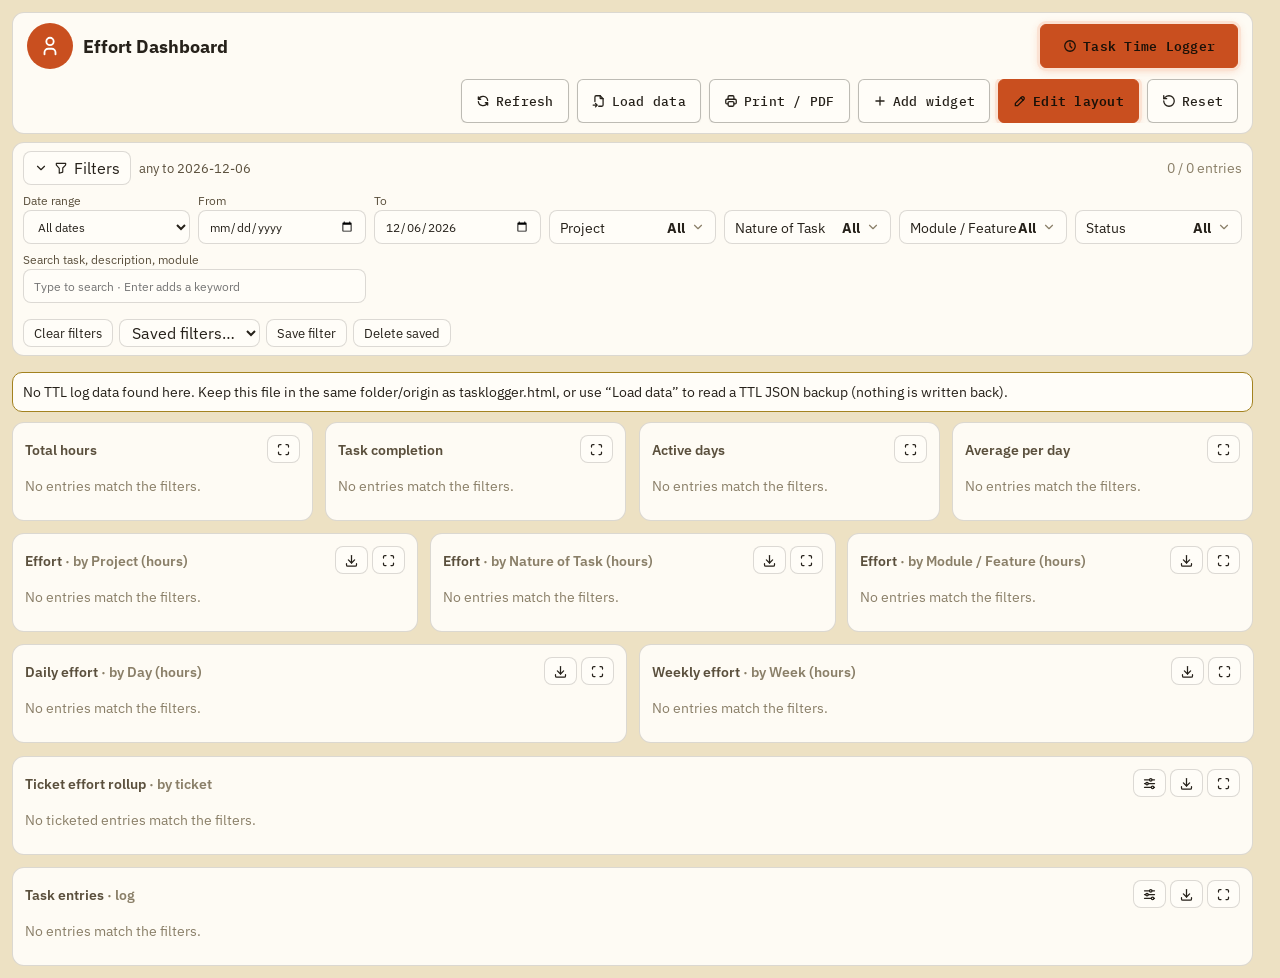
==== commit 3f6b279b: "Add files via upload" ====
--- a/index.html
+++ b/index.html
@@ -8,7 +8,7 @@
 *{box-sizing:border-box}
 :root{--radius-md:6px;--font-mono:'IBM Plex Mono',ui-monospace,SFMono-Regular,monospace}
 body{margin:0;background:var(--bg-tertiary);color:var(--text-primary);font-family:var(--font,'IBM Plex Sans',system-ui,sans-serif);min-height:100vh;overflow-x:hidden;padding-top:env(safe-area-inset-top,0px);padding-bottom:env(safe-area-inset-bottom,0px)}
-#wp{position:fixed;inset:0;z-index:-1;display:none;background-size:cover;background-repeat:no-repeat;pointer-events:none;overflow:hidden}
+#wp{position:fixed;inset:0;z-index:-1;display:none;background-size:cover;background-repeat:no-repeat;pointer-events:none;overflow:hidden;will-change:transform}
 #wp::after{content:"";position:absolute;inset:0;background:var(--bg-tertiary);opacity:var(--dim,.25)}
 .wrap{max-width:1500px;margin:0 auto;padding:12px}
 .card,header.top,.fbar{background:color-mix(in srgb,var(--bg) 93%,transparent);border:1px solid var(--border);border-radius:12px}
@@ -22,9 +22,10 @@
 #tip.on{opacity:1}
 @media print{#tip{display:none!important}}
 /* sticky header + filters (collapses on scroll down, expands on scroll up) */
-#stick{position:sticky;top:env(safe-area-inset-top,0px);z-index:8;margin-bottom:10px;padding-bottom:6px}
-#stick.stuck{background:color-mix(in srgb,var(--bg-tertiary) 90%,transparent);backdrop-filter:blur(10px);-webkit-backdrop-filter:blur(10px);box-shadow:0 6px 16px rgba(0,0,0,.12)}
-.acts{display:flex;align-items:center;gap:8px;flex-wrap:wrap;justify-content:flex-end;min-width:0;margin-left:auto}
+html{overflow-anchor:none;scrollbar-gutter:stable}
+#stick{position:sticky;top:env(safe-area-inset-top,0px);z-index:8;margin-bottom:10px;padding-bottom:6px;background:transparent;box-shadow:0 0 0 rgba(0,0,0,0);transition:background-color .25s ease,box-shadow .25s ease}
+#stick.stuck{background:color-mix(in srgb,var(--bg-tertiary) 96%,transparent);box-shadow:0 6px 16px rgba(0,0,0,.12)}
+.acts{display:flex;align-items:center;gap:8px;flex-wrap:wrap;justify-content:flex-end;min-width:0;margin-left:auto;overflow:hidden;max-width:1000px;max-height:160px;opacity:1;transition:max-width .3s cubic-bezier(.4,0,.2,1),max-height .3s cubic-bezier(.4,0,.2,1),opacity .2s ease,visibility 0s}
 /* header buttons: adapted from Task Time Logger (.btn / .btn-primary / .btn-highlight) */
 header.top .btn{display:inline-flex;align-items:center;justify-content:center;gap:6px;padding:8px 14px;min-height:44px;border:1px solid var(--border-md);border-radius:var(--radius-md);background:var(--bg);color:var(--text-primary);font-size:12.5px;font-weight:500;cursor:pointer;transition:border-color .15s,background .15s;white-space:nowrap;box-shadow:0 1px 2px rgba(0,0,0,.06);font-family:var(--font-mono);letter-spacing:.02em;text-decoration:none}
 header.top .btn:hover{background:var(--bg-secondary);border-color:var(--text-tertiary)}
@@ -33,19 +34,26 @@
 header.top .btn-highlight{background:var(--blue-mid);color:#1a1108;border-color:var(--blue-mid);font-weight:600;box-shadow:0 0 0 3px var(--blue-bg),0 2px 10px rgba(232,98,44,.3)}
 header.top #bTtl{min-width:190px;padding:8px 22px}
 header.top .btn-primary:hover,header.top .btn-highlight:hover{background:var(--blue-dark);border-color:var(--blue-dark)}
-#stick.compact header.top{padding:6px 12px;flex-wrap:nowrap}
+header.top{transition:padding .3s cubic-bezier(.4,0,.2,1),row-gap .3s cubic-bezier(.4,0,.2,1)}
+.ph{transition:width .3s cubic-bezier(.4,0,.2,1),height .3s cubic-bezier(.4,0,.2,1),font-size .3s ease}
+header.top h1{transition:font-size .3s ease}
+#stick.compact header.top{padding:6px 14px;row-gap:0}
 #stick.compact .ph{width:34px;height:34px;font-size:.8rem}
-#stick.compact .acts{display:none}
+#stick.compact .acts{max-height:0;opacity:0;visibility:hidden;pointer-events:none;transition:max-height .3s cubic-bezier(.4,0,.2,1),opacity .15s ease,visibility 0s .3s}
 #stick.compact header.top h1{font-size:1rem;white-space:nowrap;overflow:hidden;text-overflow:ellipsis}
 #stick.compact header.top .btn{min-height:36px;padding:5px 12px}
+@media(min-width:641px){#stick.compact header.top #bTtl{padding:5px 22px}header.top .acts{flex:0 0 100%;max-width:100%;margin-left:0}#stick.compact .acts{max-width:100%}}
 button,select,input,a.btn{font:inherit;color:var(--text-primary);background:var(--bg);border:1px solid var(--border);border-radius:8px;padding:6px 10px;min-height:34px}
 button{cursor:pointer}button:hover,a.btn:hover{border-color:var(--blue-mid)}
 button.pri,a.btn.pri{background:var(--blue-mid);color:#fff;border-color:var(--blue-mid)}
 a.btn{text-decoration:none;display:inline-flex;align-items:center;white-space:nowrap}
 .fbar{margin:8px 0 0;padding:8px 10px}
 .fhead{display:flex;align-items:center;gap:8px}#bFil{display:inline-flex;align-items:center;gap:6px}.fhead .sm{flex:1;min-width:0;color:var(--text-secondary);font-size:.8rem;overflow:hidden;text-overflow:ellipsis;white-space:nowrap}
-.fbody{display:grid;gap:8px;grid-template-columns:repeat(auto-fit,minmax(150px,1fr));align-items:end;margin-top:8px;max-height:68vh;overflow:auto}
-.fbar.col .fbody{display:none}
+.fcoll{display:grid;grid-template-rows:1fr;opacity:1;transition:grid-template-rows .3s cubic-bezier(.4,0,.2,1),opacity .22s ease}
+.fcoll>.fin{min-height:0;overflow:hidden}
+.fbar.col .fcoll{grid-template-rows:0fr;opacity:0}
+.fbar.col .fcoll>.fin{visibility:hidden;transition:visibility 0s .3s}
+.fbody{display:grid;gap:8px;grid-template-columns:repeat(auto-fit,minmax(150px,1fr));align-items:end;margin-top:8px;max-height:68vh;overflow:auto;overscroll-behavior:contain}
 .fbody>label{font-size:.72rem;color:var(--text-secondary);display:grid;gap:2px}
 .fbody .q{grid-column:span 2}.fbody .full{grid-column:1/-1}
 .chips{display:flex;gap:6px;flex-wrap:wrap;align-items:center}
@@ -58,12 +66,16 @@
 #grid{display:grid;grid-template-columns:repeat(12,minmax(0,1fr));gap:12px}
 .s3{grid-column:span 3}.s4{grid-column:span 4}.s6{grid-column:span 6}.s8{grid-column:span 8}.s12{grid-column:span 12}
 .w{padding:12px;min-width:0}
+.w:not(.fs){content-visibility:auto;contain-intrinsic-size:auto 320px}
+body.fsmode{overflow:hidden}body.fsmode .w:not(.fs),body.fsmode #stick,body.fsmode #wp{visibility:hidden}
 .w>header{display:flex;align-items:center;gap:6px;margin-bottom:8px}
 .w h3{margin:0;font-size:.9rem;color:var(--text-secondary);font-weight:600;flex:1;min-width:0}
 .tb{display:none;gap:4px}body.edit .tb{display:flex}body.edit .w{outline:2px dashed var(--border)}
 .wt{display:flex;gap:4px}.tb button,.wt button{padding:0 8px;min-height:28px;display:inline-grid;place-items:center}
-.w.fs{position:fixed;inset:0;z-index:50;border-radius:0;overflow:auto;background:var(--bg)}.w.fs .sc{max-height:calc(100vh - 150px)}
+.w.fs{position:fixed;inset:0;z-index:50;border-radius:0;overflow:auto;background:var(--bg);overscroll-behavior:contain;-webkit-overflow-scrolling:touch}.w.fs .sc{max-height:calc(100vh - 150px);max-height:calc(100dvh - 150px)}
 .kv{font-size:2rem;font-weight:700;color:var(--blue-mid);line-height:1.2}
+.pb{height:6px;border-radius:4px;background:var(--bg-secondary);margin:8px 0 6px;overflow:hidden}.pb i{display:block;height:100%;border-radius:4px;background:var(--green-mid);transition:width .4s ease}
+.kd{font-size:.78rem;color:var(--text-secondary);line-height:1.4}
 .mt{color:var(--text-tertiary);font-size:.85rem}
 .hb{display:grid;grid-template-columns:minmax(60px,32%) 1fr auto;gap:8px;align-items:center;font-size:.8rem;margin:5px 0}
 .hb .l{overflow:hidden;text-overflow:ellipsis;white-space:nowrap}.hb .t{background:var(--bg-secondary);border-radius:6px;height:12px}.hb i{display:block;height:100%;border-radius:6px}
@@ -73,7 +85,7 @@
 .stk{width:70%;display:flex;flex-direction:column-reverse;border-radius:4px 4px 0 0;overflow:hidden}.stk i{width:100%;display:block}
 .lg2{display:flex;gap:10px;flex-wrap:wrap;font-size:.75rem;margin-top:8px;color:var(--text-secondary)}.lg2 i{display:inline-block;width:10px;height:10px;border-radius:3px;margin-right:4px}
 .dn{display:flex;gap:14px;align-items:center;flex-wrap:wrap}.dn svg{width:130px;flex:none}.lg{font-size:.8rem;flex:1;min-width:120px}.lg div{display:flex;gap:6px;margin:3px 0}.lg b{margin-left:auto}.lg i{width:10px;height:10px;border-radius:3px;margin-top:4px;flex:none}
-.sc{overflow:auto;max-height:440px}
+.sc{overflow:auto;max-height:440px;overscroll-behavior:contain;-webkit-overflow-scrolling:touch}
 table{border-collapse:collapse;width:100%;font-size:.8rem}th,td{text-align:left;padding:6px 8px;border-bottom:1px solid var(--border);vertical-align:top;overflow:hidden;text-overflow:ellipsis}
 th{position:sticky;top:0;background:var(--bg);color:var(--text-secondary);z-index:2;cursor:pointer;user-select:none;white-space:nowrap}
 table.g{table-layout:fixed;width:auto}table.g td{white-space:normal;word-break:break-word}
@@ -88,7 +100,7 @@
 #msg{margin:10px 0;padding:10px;border-radius:10px;background:var(--bg);border:1px solid var(--amber-mid);font-size:.85rem;display:none}
 @media(max-width:1024px){#grid{grid-template-columns:repeat(6,minmax(0,1fr))}.s3,.s4{grid-column:span 3}.s6,.s8,.s12{grid-column:span 6}}
 @media(max-width:640px){header.top .acts{width:100%;display:grid;grid-template-columns:repeat(6,minmax(0,1fr));gap:6px}header.top .btn span{display:none}header.top .btn{min-height:44px;padding:6px}header.top #bTtl{min-width:60px;padding:6px 16px}header.top .tt{flex:1}.wrap{padding:8px}#grid{grid-template-columns:repeat(2,minmax(0,1fr))}.s3{grid-column:span 1}.s4,.s6,.s8,.s12{grid-column:span 2}.fbody .q{grid-column:1/-1}.fg{grid-template-columns:1fr}.kv{font-size:1.5rem}header.top .sp{display:none}.pg{justify-content:space-between}}
-@media print{body{background:#fff}#stick{position:static;background:none!important;box-shadow:none!important}header.top button,header.top a,.fbar .fhead button,.tb,.wt,.pg,.fbody{display:none!important}.fbar{position:static}#wp{display:none!important}.w{break-inside:avoid}.sc{max-height:none}}
+@media print{.w:not(.fs){content-visibility:visible}body{background:#fff}#stick{position:static;background:none!important;box-shadow:none!important}header.top button,header.top a,.fbar .fhead button,.tb,.wt,.pg,.fbody{display:none!important}.fbar{position:static}#wp{display:none!important}.w{break-inside:avoid}.sc{max-height:none}}
 </style></head><body>
 <svg width="0" height="0" style="position:absolute" aria-hidden="true" focusable="false"><defs>
 <symbol id="i-refresh" viewBox="0 0 24 24"><path d="M20 11a8.1 8.1 0 0 0-15.5-2m-.5-4v4h4"/><path d="M4 13a8.1 8.1 0 0 0 15.5 2m.5 4v-4h-4"/></symbol>
@@ -124,14 +136,14 @@
 <div class="acts"><button class="btn" id="bRef" aria-label="Refresh" title="Refresh: re-read data from Task Time Logger"><svg class="ic" viewBox="0 0 24 24" aria-hidden="true"><use href="#i-refresh"/></svg><span>Refresh</span></button><button class="btn" id="bLoad" aria-label="Load data" title="Load a TTL JSON backup (read-only)"><svg class="ic" viewBox="0 0 24 24" aria-hidden="true"><use href="#i-import"/></svg><span>Load data</span></button><button class="btn" id="bPrint" aria-label="Print / PDF" title="Print this dashboard or save it as PDF"><svg class="ic" viewBox="0 0 24 24" aria-hidden="true"><use href="#i-printer"/></svg><span>Print / PDF</span></button><button class="btn" id="bAdd" aria-label="Add widget" title="Add a new widget to the dashboard"><svg class="ic" viewBox="0 0 24 24" aria-hidden="true"><use href="#i-plus"/></svg><span>Add widget</span></button><button class="btn btn-primary" id="bEdit" aria-label="Edit layout" title="Edit layout: move, edit or delete widgets"><svg class="ic" viewBox="0 0 24 24" aria-hidden="true"><use href="#i-edit"/></svg><span>Edit layout</span></button><button class="btn" id="bReset" aria-label="Reset layout" title="Reset widget layout to default (your data is not touched)"><svg class="ic" viewBox="0 0 24 24" aria-hidden="true"><use href="#i-reset"/></svg><span>Reset</span></button></div></header>
 <div class="fbar" id="fbar">
 <div class="fhead"><button id="bFil" aria-expanded="true"></button><span class="sm" id="fsum"></span><span class="mt" id="cnt"></span></div>
-<div class="fbody">
-<label>From<input type="date" id="fFrom"></label><label>To<input type="date" id="fTo"></label>
+<div class="fcoll"><div class="fin"><div class="fbody">
+<label>Date range<select id="fPre"><option value="today">Today</option><option value="7">Last 7 days</option><option value="30">Last 30 days</option><option value="month">This month</option><option value="3m">Last 3 months</option><option value="all">All dates</option><option value="custom">Custom range</option></select></label><label>From<input type="date" id="fFrom"></label><label>To<input type="date" id="fTo"></label>
 <span id="ms" style="display:contents"></span>
 <label class="q">Search task, description, module<input type="search" id="fQ" placeholder="Type to search · Enter adds a keyword"></label>
 <div class="chips full" id="kws"></div>
-<div class="chips full"><button data-p="today">Today</button><button data-p="7">7 days</button><button data-p="30">30 days</button><button data-p="month">This month</button><button data-p="all">All dates</button><button data-p="clear">Clear filters</button>
+<div class="chips full" id="fAct"><button data-p="clear">Clear filters</button>
 <select id="sv" title="Apply a saved filter" style="min-height:28px;padding:2px 8px"></select><button id="svSave" title="Save the current filters under a name">Save filter</button><button id="svDel" title="Delete the selected saved filter">Delete saved</button></div>
-</div></div>
+</div></div></div></div>
 </div>
 <div id="msg"></div>
 <div id="grid"></div>
@@ -166,8 +178,8 @@
 const DEFCOLS=[['date','Date'],['employee','Employee Name'],['project','Project'],['module','Module / Feature'],['nature','Nature of Task'],['ticket','Ticket #'],['description','Task progress / Effort description'],['effort','Effort (Minutes)'],['status','Status'],['remark','Remark']].map(([key,label])=>({key,label,showInLogTable:true}));
 const TIME=['date','week','month','weekday'],WD=['Mon','Tue','Wed','Thu','Fri','Sat','Sun'],TL={date:'Day',week:'Week',month:'Month',weekday:'Weekday',heading:'Task'};
 const LOGW={heading:200,date:110,employee:130,project:130,module:150,nature:120,ticket:110,description:260,effort:90,status:100,remark:200};
-const MEAS={minutes:'Minutes',hours:'Hours',count:'Entry count'},FK=['project','nature','module','employee','status'];
-const emptyF=()=>({from:'',to:'',project:[],nature:[],module:[],employee:[],status:[],kw:[],q:''});
+const MEAS={minutes:'Minutes',hours:'Hours',count:'Entry count'},FK=['project','nature','module','status'];
+const emptyF=()=>({from:'',to:'',project:[],nature:[],module:[],status:[],kw:[],q:''});
 let D,rows=[],F=emptyF(),L,editing=null,UI=Object.assign({fcol:false},J(UI_KEY,{})),FS=null,CSVS={},COLS={},RNG={from:'',to:''},auto=false,pinOpen=false;
 function readLocal(){return{log:J('ttl_log',[]),tasks:J('ttl_tasks',[]),masters:J('ttl_masters',{}),user:LS('ttl_username')||'',theme:LS('ttl_theme')||'system',wpUp:LS('ttl_wallpaper_upload')||'',photo:LS('ttl_user_photo')||'',src:'Task Time Logger'}}
 const cols=()=>Array.isArray(D.masters.logColumns)&&D.masters.logColumns.length?D.masters.logColumns:DEFCOLS;
@@ -208,7 +220,20 @@
  const ser=[...tot].sort((x,y)=>y[1]-x[1]).slice(0,5).map(x=>x[0]);let other=false;
  rs.forEach(r=>{const k=String(val(r,f));if(!keys.has(k))return;let s=String(val(r,sp));if(!ser.includes(s)){s='Other';other=true}const id=k+'\u0001'+s;cell.set(id,(cell.get(id)||0)+mv(r,met))});
  return{a,S:other?ser.concat('Other'):ser,get:(k,s)=>cell.get(k+'\u0001'+s)||0}}
-function kpi(rs,m){const min=rs.reduce((s,r)=>s+r.m,0),days=new Set(rs.map(r=>r.d)).size;
+// ---- task completion: same identity rule as TTL's Pending Tasks popup (Primary / Secondary group fields, else ticket, else name+project+module).
+// A task (group) is Completed when its LATEST entry has a "closed" status; Blocked and everything else open count as not completed.
+const GTN='taskname';
+function groupOpts(){return(Array.isArray(D.masters.logColumns)?D.masters.logColumns:[]).filter(c=>c&&c.key&&(c.type==='list'||c.type==='text'||c.type==='searchlist')&&!c.isDateColumn&&!c.isEmployeeColumn&&!c.isEffortColumn).map(c=>c.key).concat([GTN])}
+function groupPrefs(){const gp=D.masters.groupPrefs||{},keys=groupOpts(),pick=v=>keys.filter(k=>(Array.isArray(v)?v:(v&&v!=='none'?[v]:[])).includes(k)),p=pick(gp.primary);return{p,s:pick(gp.secondary).filter(k=>!p.includes(k))}}
+function identity(){const g=groupPrefs(),fb=['taskname','project','module'];return!g.p.length&&!g.s.length?{primary:['ticket'],fallback:fb}:{primary:g.p,fallback:g.s.length?g.s:fb}}
+function rv(e,k){if(k===GTN)return String(e.heading||'');if(k==='status')return String(e.taskStatus||'');let v=e[k];if((v==null||v==='')&&e.customFields)v=e.customFields[k];return v==null?'':String(v)}
+function gkey(e,c){if(c.primary.length){const v=c.primary.map(k=>rv(e,k).trim());if(v.every(Boolean))return'tk:'+v.join('|').toLowerCase()}return'k:'+c.fallback.map(k=>rv(e,k)).join('|')}
+function completion(rs){const sc=D.masters.statusConfig||{closed:['Completed'],blocked:['Blocked']},low=a=>(Array.isArray(a)?a:[]).map(x=>String(x).trim().toLowerCase()),cl=low(sc.closed),bl=low(sc.blocked),c=identity(),toK=F.to||'9999-12-31',keys=new Set(),latest=new Map();
+ rs.forEach(r=>{if(r.e.endTs)keys.add(gkey(r.e,c))});
+ rows.forEach(r=>{if(!r.e.endTs||r.d>toK)return;const k=gkey(r.e,c);if(!keys.has(k))return;const o=latest.get(k);if(!o||(r.e.startTs||0)>(o.e.startTs||0))latest.set(k,r)});
+ let done=0,blocked=0,pending=0;latest.forEach(r=>{const st=String(r.e.taskStatus||'').trim().toLowerCase();if(st&&cl.includes(st))done++;else if(st&&bl.includes(st))blocked++;else pending++});
+ const total=done+blocked+pending;return{done,blocked,pending,total,pct:total?done/total*100:0}}
+function kpi(rs,m){if(m==='completion'){const c=completion(rs);return c.total?Math.round(c.pct)+'%':'—'}const min=rs.reduce((s,r)=>s+r.m,0),days=new Set(rs.map(r=>r.d)).size;
  return m==='hours'?(min/60).toFixed(1)+'h':m==='minutes'?Math.round(min).toLocaleString():m==='entries'?rs.length:m==='tasks'?new Set(rs.map(r=>r.e.taskSyncId||r.e.taskId||r.e.heading)).size:m==='days'?days:(days?min/60/days:0).toFixed(1)+'h'}
 function csv(name,head,data){const q=v=>'"'+String(v??'').replace(/"/g,'""')+'"',a=document.createElement('a');
  a.href=URL.createObjectURL(new Blob(['\ufeff'+[head,...data].map(r=>r.map(q).join(',')).join('\r\n')],{type:'text/csv'}));a.download=name.replace(/[^\w\-]+/g,'_')+'.csv';document.body.appendChild(a);a.click();a.remove();setTimeout(()=>URL.revokeObjectURL(a.href),800)}
@@ -232,7 +257,7 @@
 function body(w,rs){
  if(w.type==='tickets'){const t=tickets(rs);return t.length?gtbl(w,TDEFS,t,(o,k)=>o[k],o=>` data-a="hist" data-k="${esc(o.ticket)}" title="Show ticket history"`):'<p class="mt">No ticketed entries match the filters.</p>'}
  if(!rs.length)return'<p class="mt">No entries match the filters.</p>';
- if(w.type==='kpi')return`<div class="kv">${kpi(rs,w.metric)}</div>`;
+ if(w.type==='kpi'){if(w.metric==='completion'){const c=completion(rs);return`<div class="kv">${kpi(rs,w.metric)}</div><div class="pb" role="progressbar" aria-valuenow="${Math.round(c.pct)}" aria-valuemin="0" aria-valuemax="100"><i style="width:${c.pct}%"></i></div><div class="kd">${c.done} of ${c.total} tasks completed · ${c.pending} pending${c.blocked?' · '+c.blocked+' blocked':''}</div>`}return`<div class="kv">${kpi(rs,w.metric)}</div>`}
  if(w.type==='entries')return gtbl(w,entryDefs(),rs,(r,k)=>val(r,k));
  const met=w.metric||'hours',a=agg(rs,w.field,met,w.n||10),max=Math.max(...a.map(x=>x.v),1),tot=a.reduce((s,x)=>s+x.v,0)||1,sp=w.split&&w.split!=='none'&&(w.type==='bar'||w.type==='line')?aggS(rs,w.field,met,w.n||10,w.split):null;
  CSVS[w.id]=sp?{head:[label(w.field)].concat(sp.S),rows:sp.a.map(x=>[x.k].concat(sp.S.map(s=>+sp.get(x.k,s).toFixed(2))))}:{head:[label(w.field),MEAS[met]],rows:a.map(x=>[x.k,+x.v.toFixed(2)])};
@@ -246,21 +271,25 @@
   return`<svg viewBox="0 0 ${W} ${H+16}" style="width:100%;height:auto">${series.map((s,i)=>line(s===null?a.map(x=>x.v):a.map(x=>sp.get(x.k,s)),col(i))).join('')}<g font-size="9" fill="var(--text-secondary)"><text x="${p}" y="${H+12}">${esc(a[0].k)}</text><text x="${W-p}" y="${H+12}" text-anchor="end">${esc(a[a.length-1].k)}</text><text x="${W-p}" y="10" text-anchor="end">max ${fmt(gmax,met)}</text></g></svg>${lg}`}
  return''}
 const TBL=t=>t==='entries'||t==='tickets'||t==='gtable';
-function render(){CSVS={};const rs=fr();$('#cnt').textContent=rs.length+' / '+rows.length+' entries';sumF();
+function render(){CSVS={};document.body.classList.toggle('fsmode',!!FS);const rs=fr();$('#cnt').textContent=rs.length+' / '+rows.length+' entries';sumF();
  $('#grid').innerHTML=L.map((w,i)=>{const sub=w.type==='kpi'?'':` <span class="mt">· ${w.type==='entries'?'log':w.type==='tickets'?'by ticket':'by '+esc(label(w.field))+(w.metric?' ('+MEAS[w.metric].toLowerCase()+')':'')}</span>`;
   return`<section class="w card s${w.span}${FS===w.id?' fs':''}" data-i="${i}"><header><h3>${esc(w.title)}${sub}</h3><div class="wt">${TBL(w.type)?`<button data-a="cols" title="Show, hide or reorder columns" aria-label="Manage columns">${ic('sliders')}</button>`:''}${w.type==='kpi'?'':`<button data-a="csv" title="Download this widget as CSV" aria-label="Download CSV">${ic('download')}</button>`}<button data-a="fs" title="${FS===w.id?'Exit full screen (Esc)':'View full screen'}" aria-label="Full screen">${ic(FS===w.id?'minimize':'maximize')}</button></div><div class="tb"><button data-a="up" title="Move widget up" aria-label="Move up">${ic('arrow-up')}</button><button data-a="dn" title="Move widget down" aria-label="Move down">${ic('arrow-down')}</button><button data-a="ed" title="Edit widget settings" aria-label="Edit widget">${ic('edit')}</button><button data-a="rm" title="Delete this widget" aria-label="Delete widget">${ic('trash')}</button></div></header>${body(w,rs)}</section>`}).join('')||'<p class="mt">No widgets. Use “+ Widget”.</p>'}
 const save=()=>put(LAYOUT_KEY,L);
-const DEF=()=>[{id:'k1',title:'Total hours',type:'kpi',metric:'hours',span:3},{id:'k2',title:'Entries',type:'kpi',metric:'entries',span:3},{id:'k3',title:'Active days',type:'kpi',metric:'days',span:3},{id:'k4',title:'Average per day',type:'kpi',metric:'avg',span:3},
+const DEF=()=>[{id:'k1',title:'Total hours',type:'kpi',metric:'hours',span:3},{id:'k2',title:'Task completion',type:'kpi',metric:'completion',span:3},{id:'k3',title:'Active days',type:'kpi',metric:'days',span:3},{id:'k4',title:'Average per day',type:'kpi',metric:'avg',span:3},
  {id:'c1',title:'Effort',type:'donut',field:'project',metric:'hours',span:4,n:8},{id:'c2',title:'Effort',type:'hbar',field:'nature',metric:'hours',span:4,n:8},{id:'c3',title:'Effort',type:'bar',field:'module',metric:'hours',span:4,n:8},
  {id:'c4',title:'Daily effort',type:'line',field:'date',metric:'hours',span:6,n:31,split:'none'},{id:'c5',title:'Weekly effort',type:'bar',field:'week',metric:'hours',span:6,n:12,split:'nature'},
  {id:'t0',title:'Ticket effort rollup',type:'tickets',span:12,n:10},{id:'t1',title:'Task entries',type:'entries',span:12,n:25}];
-const fields=()=>['date','week','month','weekday'].concat(cols().filter(c=>!['description','remark','effort','date','taskId'].includes(c.key)).map(c=>c.key)).concat(cols().some(c=>c.key==='heading')?[]:['heading']);
+const fields=()=>['date','week','month','weekday'].concat(cols().filter(c=>!['description','remark','effort','date','taskId','employee'].includes(c.key)&&!c.isEmployeeColumn).map(c=>c.key)).concat(cols().some(c=>c.key==='heading')?[]:['heading']);
 // ---- filters
 function sumF(){const p=[];if(F.from||F.to)p.push((F.from||'any')+' to '+(F.to||'any'));FK.forEach(k=>{if(F[k].length)p.push(label(k)+': '+F[k].join(', '))});kws().forEach(k=>p.push('“'+k+'”'));$('#fsum').textContent=p.length?p.join(' · '):'No filters'}
 function fillFilters(){$('#ms').innerHTML=FK.map(k=>{const set=[...new Set(rows.map(r=>val(r,k)))].filter(v=>v!=='—').sort((a,b)=>a.localeCompare(b));F[k]=F[k].filter(v=>set.includes(v));
   return`<details class="ms" data-k="${k}"><summary><span>${esc(label(k))}</span><span class="r"><b>${F[k].length?F[k].length+' selected':'All'}</b>${ic('chevron-down',14)}</span></summary><div class="menu">${set.map(v=>`<label><input type="checkbox" value="${esc(v)}"${F[k].includes(v)?' checked':''}>${esc(v)}</label>`).join('')||'<span class="mt">No values</span>'}<button data-clr="${k}">Clear</button></div></details>`}).join('');chips();savedUI()}
 function chips(){$('#kws').innerHTML=F.kw.map((k,i)=>`<span class="kw">${esc(k)}<button data-kd="${i}" title="Remove this keyword" aria-label="Remove keyword">${ic('x',12)}</button></span>`).join('')}
-function syncUI(){$('#fFrom').value=F.from;$('#fTo').value=F.to;$('#fQ').value=F.q;fillFilters()}
+function presetRange(p){const t=new Date(),n=ymd(t);
+ if(p==='all')return defRange();if(p==='today')return{from:n,to:n};if(p==='7')return{from:ymd(t-6*864e5),to:n};if(p==='30')return{from:ymd(t-29*864e5),to:n};if(p==='month')return{from:n.slice(0,8)+'01',to:n};
+ if(p==='3m'){const d=new Date(t.getFullYear(),t.getMonth()-3,1),last=new Date(t.getFullYear(),t.getMonth()-2,0).getDate();d.setDate(Math.min(t.getDate(),last));return{from:ymd(d),to:n}}return null}
+function presetOf(){for(const p of['today','7','30','month','3m','all']){const r=presetRange(p);if(r&&r.from===F.from&&r.to===F.to)return p}return'custom'}
+function syncUI(){$('#fFrom').value=F.from;$('#fTo').value=F.to;$('#fQ').value=F.q;$('#fPre').value=presetOf();fillFilters()}
 const saved=()=>J(SAVED_KEY,[]);
 function savedUI(){$('#sv').innerHTML='<option value="">Saved filters…</option>'+saved().map((s,i)=>`<option value="${i}">${esc(s.name)}</option>`).join('')}
 function fold(){const c=UI.fcol||(auto&&!pinOpen);$('#fbar').classList.toggle('col',c);$('#stick').classList.toggle('compact',auto);
@@ -269,6 +298,7 @@
 function defRange(){return{from:rows.reduce((m,r)=>!m||r.d<m?r.d:m,''),to:ymd(Date.now())}}
 function applyRange(){const n=defRange();if(F.from===RNG.from&&F.to===RNG.to){F.from=n.from;F.to=n.to}RNG=n}
 function boot(){theme();wallpaper();header();build();applyRange();syncUI();L=J(LAYOUT_KEY,null);if(!Array.isArray(L))L=DEF();
+ if(!UI.mig1){L.forEach(w=>{if(w.type==='kpi'&&w.metric==='entries'){w.metric='completion';if(/^entries$/i.test(w.title||''))w.title='Task completion'}});UI.mig1=true;put(UI_KEY,UI);save()}
  const m=$('#msg');m.style.display=rows.length?'none':'block';m.textContent='No TTL log data found here. Keep this file in the same folder/origin as tasklogger.html, or use “Load data” to read a TTL JSON backup (nothing is written back).';fold();render()}
 function ingest(o){o=o.data||o;const g=(a,b)=>{let v=o[a]!=null?o[a]:o[b];if(typeof v==='string'){try{v=JSON.parse(v)}catch(e){}}return v};
  const l=g('ttl_log','logEntries');if(!Array.isArray(l))throw 0;D={log:l,tasks:g('ttl_tasks','tasks')||[],masters:g('ttl_masters','masters')||{},user:o.ttl_username||o.userName||'',theme:D.theme,wpUp:o.wallpaperUpload||'',photo:'',src:'imported file'};F.from='';F.to='';RNG={from:'',to:''};boot()}
@@ -290,16 +320,16 @@
 document.addEventListener('click',e=>{if(tipSup){e.preventDefault();e.stopPropagation();tipSup=false;return}hideTip()},true);
 addEventListener('scroll',hideTip,{passive:true});addEventListener('keydown',e=>{if(e.key==='Escape')hideTip()});
 // ---- events
-const flt=()=>{F.from=$('#fFrom').value;F.to=$('#fTo').value;F.q=$('#fQ').value;render()};
-['fFrom','fTo','fQ'].forEach(id=>$('#'+id).addEventListener('input',flt));
+const flt=()=>{F.from=$('#fFrom').value;F.to=$('#fTo').value;F.q=$('#fQ').value;$('#fPre').value=presetOf();render()};
+let fqT=0;$('#fFrom').addEventListener('input',flt);$('#fTo').addEventListener('input',flt);$('#fQ').addEventListener('input',()=>{clearTimeout(fqT);fqT=setTimeout(flt,160)});
+$('#fPre').addEventListener('change',()=>{const r=presetRange($('#fPre').value);if(!r)return;if($('#fPre').value==='all')RNG=r;F.from=r.from;F.to=r.to;syncUI();render()});
 $('#fQ').addEventListener('keydown',e=>{if((e.key==='Enter'||e.key===',')&&F.q.trim()){e.preventDefault();F.kw.push(F.q.trim());F.q='';$('#fQ').value='';chips();render()}});
 $('#kws').addEventListener('click',e=>{const b=e.target.closest('[data-kd]');if(!b)return;F.kw.splice(+b.dataset.kd,1);chips();render()});
 $('#bFil').onclick=()=>{if($('#fbar').classList.contains('col')){if(UI.fcol){UI.fcol=false;put(UI_KEY,UI)}pinOpen=true}else{UI.fcol=true;put(UI_KEY,UI);pinOpen=false}fold()};
 $('#ms').addEventListener('change',e=>{const d=e.target.closest('details'),k=d.dataset.k;F[k]=[...d.querySelectorAll('input:checked')].map(x=>x.value);d.querySelector('summary b').textContent=F[k].length?F[k].length+' selected':'All';render()});
 $('#ms').addEventListener('click',e=>{const k=e.target.dataset.clr;if(!k)return;F[k]=[];fillFilters();render()});
 document.addEventListener('click',e=>document.querySelectorAll('details.ms[open]').forEach(d=>{if(!d.contains(e.target))d.open=false}));
-document.querySelector('.fbody .chips.full:last-child').addEventListener('click',e=>{const p=e.target.dataset.p;if(!p)return;const t=new Date(),n=ymd(t);
- if(p==='clear'||p==='all'){if(p==='clear')F=emptyF();const r=defRange();RNG=r;F.from=r.from;F.to=r.to}else{F.from=p==='today'?n:p==='7'?ymd(t-6*864e5):p==='30'?ymd(t-29*864e5):n.slice(0,8)+'01';F.to=n}syncUI();render()});
+$('#fAct').addEventListener('click',e=>{if(e.target.dataset.p!=='clear')return;F=emptyF();const r=defRange();RNG=r;F.from=r.from;F.to=r.to;syncUI();render()});
 $('#svSave').onclick=()=>{const n=prompt('Name this filter');if(!n)return;const a=saved().filter(s=>s.name!==n);a.push({name:n,f:{...F,q:''}});put(SAVED_KEY,a);savedUI();$('#sv').value=a.length-1};
 $('#sv').onchange=()=>{const s=saved()[+$('#sv').value];if(!s)return;F=Object.assign(emptyF(),JSON.parse(JSON.stringify(s.f)));syncUI();render();$('#sv').value=saved().indexOf(saved().find(x=>x.name===s.name))};
 $('#svDel').onclick=()=>{const i=$('#sv').value;if(i===''||!confirm('Delete this saved filter?'))return;const a=saved();a.splice(+i,1);put(SAVED_KEY,a);savedUI()};
@@ -343,7 +373,7 @@
 // widget editor
 $('#bAdd').onclick=()=>openEd(-1);
 function typeUI(){const t=$('#eY').value,k=t==='kpi',tb=t==='entries'||t==='tickets';$('#gF').style.display=(k||tb)?'none':'';$('#gN').style.display=k?'none':'';$('#nL').textContent=tb?'Rows per page':'Max items';$('#gP').style.display=(t==='bar'||t==='line')?'':'none';$('#gM').style.display=tb?'none':'';
- $('#eM').innerHTML=(k?[['hours','Total hours'],['minutes','Total minutes'],['entries','Entries'],['tasks','Distinct tasks'],['days','Active days'],['avg','Avg hours / day']]:Object.entries(MEAS)).map(([v,l])=>`<option value="${v}">${l}</option>`).join('');$('#eM').value=editing.metric&&[...$('#eM').options].some(o=>o.value===editing.metric)?editing.metric:$('#eM').options[0].value}
+ $('#eM').innerHTML=(k?[['completion','Task completion %'],['hours','Total hours'],['minutes','Total minutes'],['entries','Entries'],['tasks','Distinct tasks'],['days','Active days'],['avg','Avg hours / day']]:Object.entries(MEAS)).map(([v,l])=>`<option value="${v}">${l}</option>`).join('');$('#eM').value=editing.metric&&[...$('#eM').options].some(o=>o.value===editing.metric)?editing.metric:$('#eM').options[0].value}
 function openEd(i){editing=i<0?{id:'w'+Date.now(),title:'New widget',type:'hbar',field:'project',metric:'hours',span:6,n:10,split:'none'}:{...L[i]};editing._i=i;
  $('#eT').value=editing.title;$('#eY').value=editing.type;$('#eS').value=editing.span;$('#eN').value=editing.n||10;
  const fo=fields().map(k=>`<option value="${k}">${esc(label(k))}</option>`).join('');$('#eF').innerHTML=fo;$('#eF').value=editing.field||'project';
@@ -351,14 +381,14 @@
 $('#eY').onchange=()=>{editing.metric=null;typeUI()};$('#eX').onclick=()=>$('#dlg').close();
 $('#eOk').onclick=()=>{const w={id:editing.id,title:$('#eT').value||'Widget',type:$('#eY').value,span:+$('#eS').value,field:$('#eF').value,metric:$('#eM').value,n:+$('#eN').value||10,split:$('#eP').value};
  if(editing._i>=0&&L[editing._i].tbl)w.tbl=L[editing._i].tbl;if(editing._i<0)L.push(w);else L[editing._i]=w;save();render();$('#dlg').close()};
-// scroll down -> collapse filters + header to avatar/title/TTL button; scroll up (or top of page) -> expand both
+// scroll down -> collapse filters + header to avatar/title/TTL button; expands back only when the page is scrolled to the very top
 let lastY=scrollY,acc=0,lock=0,raf=0;
-function setAuto(v){auto=v;if(!v)pinOpen=false;lock=performance.now()+350;acc=0;fold()}
-function onScroll(){if(raf)return;raf=requestAnimationFrame(()=>{raf=0;const y=Math.max(0,scrollY);$('#stick').classList.toggle('stuck',y>2);
+function setAuto(v){auto=v;if(!v)pinOpen=false;lock=performance.now()+550;acc=0;fold()}
+function onScroll(){if(raf||FS)return;raf=requestAnimationFrame(()=>{raf=0;const y=Math.max(0,scrollY);$('#stick').classList.toggle('stuck',y>2);
  if(performance.now()<lock){lastY=y;return}
  if(y<=4){if(auto)setAuto(false);pinOpen=false;lastY=y;acc=0;return}
  const dy=y-lastY;lastY=y;if(!dy)return;if(acc&&Math.sign(dy)!==Math.sign(acc))acc=0;acc+=dy;
- if(acc>12&&y>80&&!auto)setAuto(true);else if(acc<-12&&auto)setAuto(false)})}
+ if(acc>12&&y>80&&!auto)setAuto(true)})}
 addEventListener('scroll',onScroll,{passive:true});
 addEventListener('resize',()=>{clearTimeout(window._t);window._t=setTimeout(wallpaper,150)});
 matchMedia('(prefers-color-scheme: dark)').addEventListener('change',theme);
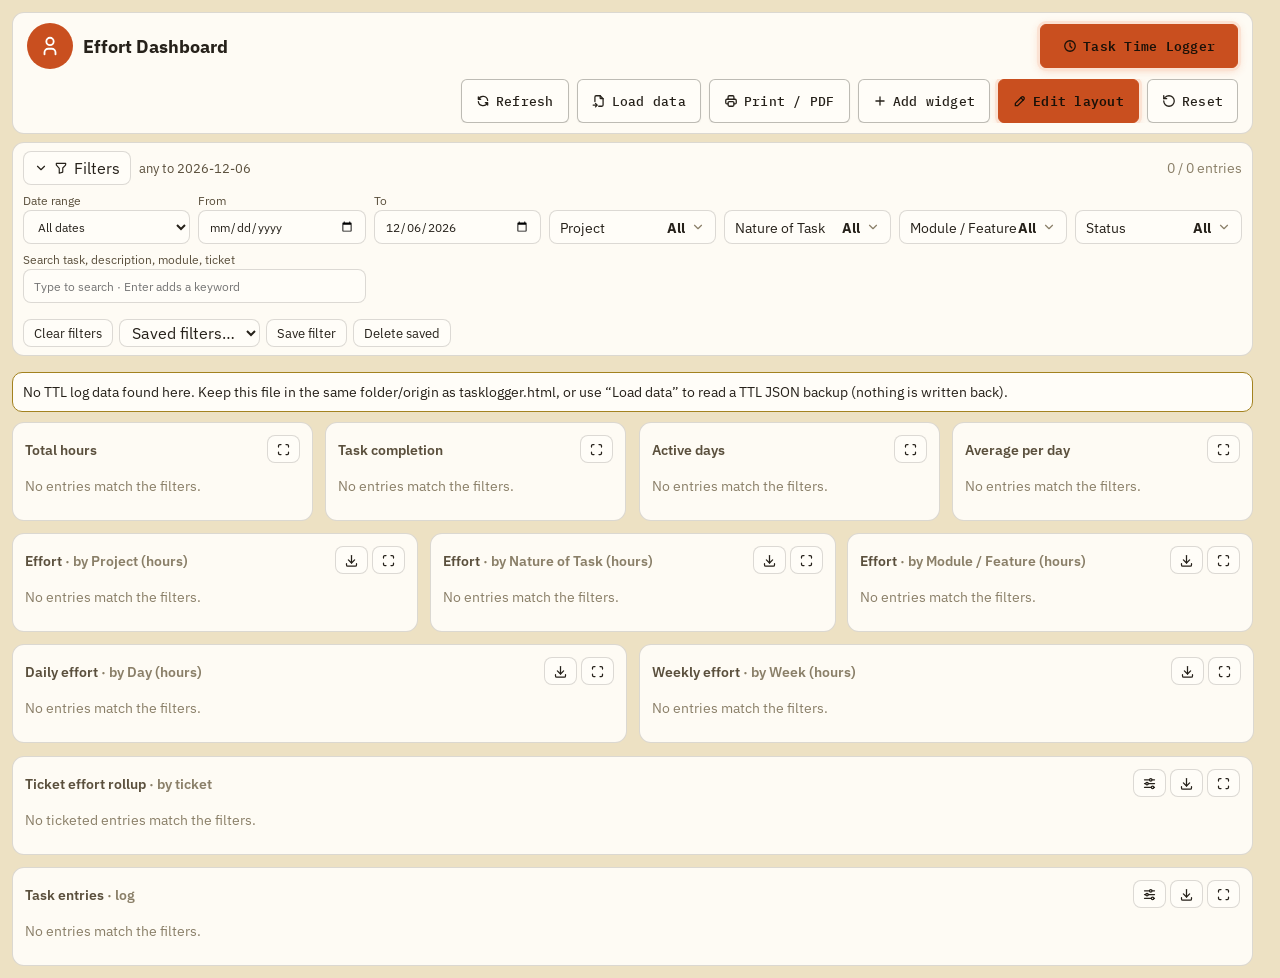
==== commit 3a8dd182: "Add files via upload" ====
--- a/index.html
+++ b/index.html
@@ -139,7 +139,7 @@
 <div class="fcoll"><div class="fin"><div class="fbody">
 <label>Date range<select id="fPre"><option value="today">Today</option><option value="7">Last 7 days</option><option value="30">Last 30 days</option><option value="month">This month</option><option value="3m">Last 3 months</option><option value="all">All dates</option><option value="custom">Custom range</option></select></label><label>From<input type="date" id="fFrom"></label><label>To<input type="date" id="fTo"></label>
 <span id="ms" style="display:contents"></span>
-<label class="q">Search task, description, module<input type="search" id="fQ" placeholder="Type to search · Enter adds a keyword"></label>
+<label class="q">Search task, description, module, ticket<input type="search" id="fQ" placeholder="Type to search · Enter adds a keyword"></label>
 <div class="chips full" id="kws"></div>
 <div class="chips full" id="fAct"><button data-p="clear">Clear filters</button>
 <select id="sv" title="Apply a saved filter" style="min-height:28px;padding:2px 8px"></select><button id="svSave" title="Save the current filters under a name">Save filter</button><button id="svDel" title="Delete the selected saved filter">Delete saved</button></div>
@@ -176,7 +176,7 @@
 const PRE={valley:'https://images.unsplash.com/photo-1506744038136-46273834b3fb?auto=format&fit=crop&w=2000&q=80',forest:'https://images.unsplash.com/photo-1470071459604-3b5ec3a7fe05?auto=format&fit=crop&w=2000&q=80',night:'https://images.unsplash.com/photo-1519681393784-d120267933ba?auto=format&fit=crop&w=2000&q=80'};
 const FONTS={default:"'IBM Plex Sans',system-ui,sans-serif",spacegrotesk:"'Space Grotesk','IBM Plex Sans',sans-serif",mono:"'IBM Plex Mono',ui-monospace,monospace",serif:"Georgia,'Times New Roman',serif"},SCALE={sm:.9,md:1,lg:1.1,xl:1.2};
 const DEFCOLS=[['date','Date'],['employee','Employee Name'],['project','Project'],['module','Module / Feature'],['nature','Nature of Task'],['ticket','Ticket #'],['description','Task progress / Effort description'],['effort','Effort (Minutes)'],['status','Status'],['remark','Remark']].map(([key,label])=>({key,label,showInLogTable:true}));
-const TIME=['date','week','month','weekday'],WD=['Mon','Tue','Wed','Thu','Fri','Sat','Sun'],TL={date:'Day',week:'Week',month:'Month',weekday:'Weekday',heading:'Task'};
+const TIME=['date','week','month','weekday'],WD=['Mon','Tue','Wed','Thu','Fri','Sat','Sun'],TL={date:'Day',week:'Week',month:'Month',weekday:'Weekday',heading:'Task',tsys:'Ticket system',tproj:'Ticket project (P#)'};
 const LOGW={heading:200,date:110,employee:130,project:130,module:150,nature:120,ticket:110,description:260,effort:90,status:100,remark:200};
 const MEAS={minutes:'Minutes',hours:'Hours',count:'Entry count'},FK=['project','nature','module','status'];
 const emptyF=()=>({from:'',to:'',project:[],nature:[],module:[],status:[],kw:[],q:''});
@@ -199,18 +199,28 @@
  $('#ph').innerHTML=`<div class="ph">${p?`<img src="${esc(p)}" alt="" style="width:100%;height:100%;object-fit:cover" onerror="this.remove()">`:''}<span style="${p?'display:none':''}">${ini?esc(ini):ic('user',22)}</span></div>`;
  const im=$('#ph img');if(im)im.onload=()=>{};if(p&&im)im.onerror=()=>{im.remove();$('#ph span').style.display=''};
  $('#ph').title=(u||'TTL user')+' · data from '+D.src+' (read-only)'}
+// ---- ticket normalization (from the old dashboard + Zoho P# ids) ----
+// URL-shaped values are split on '/' and the last segment is the id. NAV-prefixed id = Jira (wins even inside a zoho link).
+// An id starting with P<number> (e.g. P12-3456) = Zoho, and that P<number> prefix is the project code.
+function normalizeTicket(raw){if(raw==null)return null;const val=String(raw).trim();if(!val)return null;
+ const slash=val.includes('/'),id=slash?(val.split('/').map(x=>x.trim()).filter(Boolean).pop()||val):val;
+ if(/^NAV/i.test(id))return{id,system:'Jira',proj:'NAV'};
+ const pm=id.match(/^P\d+/i);if(pm)return{id,system:'Zoho',proj:pm[0].toUpperCase()};
+ if(slash)return{id,system:/zoho/i.test(val)?'Zoho':'Jira',proj:'—'};
+ return{id,system:'Other',proj:'—'}}
 function build(){const tm={};(D.tasks||[]).forEach(t=>{if(t)tm[t.id]=t});
  rows=(Array.isArray(D.log)?D.log:[]).filter(e=>e&&e.startTs).map(e=>{const t=tm[e.taskId];let s=e.durationSecs;
   if(s==null){if(e.endTs)s=(e.endTs-e.startTs)/1000;else if(t){let ms=t.accumulatedMs||0;if(t.status==='running'&&t.segmentStart)ms+=Date.now()-t.segmentStart;s=ms/1000}else s=0}
-  const cf=e.customFields||{};return{e,d:ymd(e.startTs),m:Math.max(0,s/60),st:e.status||e.taskStatus||cf.status||(t&&t.status)||''}})}
+  const cf=e.customFields||{};return{e,d:ymd(e.startTs),m:Math.max(0,s/60),st:e.status||e.taskStatus||cf.status||(t&&t.status)||'',tk:normalizeTicket(e.ticket!=null&&e.ticket!==''?e.ticket:cf.ticket)}})}
 function val(r,k){if(k==='date')return r.d;if(k==='month')return r.d.slice(0,7);
  if(k==='week'){const d=new Date(r.d+'T00:00');d.setDate(d.getDate()-((d.getDay()+6)%7));return ymd(d)}
  if(k==='weekday')return['Sun','Mon','Tue','Wed','Thu','Fri','Sat'][new Date(r.d+'T00:00').getDay()];
  if(k==='effort')return Math.round(r.m);if(k==='status')return r.st||'—';
  if(k==='heading')return r.e.heading||'—';
+ if(k==='ticket')return r.tk?r.tk.id:'—';if(k==='tsys')return r.tk?r.tk.system:'—';if(k==='tproj')return r.tk?r.tk.proj:'—';
  const v=r.e[k]!=null?r.e[k]:(r.e.customFields||{})[k];return v===''||v==null?'—':String(v).trim()||'—'}
 const kws=()=>F.kw.concat(F.q.trim()?[F.q.trim()]:[]).map(s=>s.toLowerCase());
-function fr(){const kw=kws();return rows.filter(r=>(!F.from||r.d>=F.from)&&(!F.to||r.d<=F.to)&&FK.every(k=>!F[k].length||F[k].includes(val(r,k)))&&kw.every(q=>[r.e.heading,r.e.description,r.e.module].some(x=>String(x||'').toLowerCase().includes(q))))}
+function fr(){const kw=kws();return rows.filter(r=>(!F.from||r.d>=F.from)&&(!F.to||r.d<=F.to)&&FK.every(k=>!F[k].length||F[k].includes(val(r,k)))&&kw.every(q=>[r.e.heading,r.e.description,r.e.module,r.tk&&r.tk.id,r.tk&&r.tk.system].some(x=>String(x||'').toLowerCase().includes(q))))}
 const mv=(r,met)=>met==='count'?1:met==='hours'?r.m/60:r.m;
 const fmt=(v,met)=>met==='count'?Math.round(v):met==='hours'?(+v).toFixed(1)+'h':Math.round(v)+'m';
 function agg(rs,f,met,n){const m=new Map();rs.forEach(r=>{const k=String(val(r,f));m.set(k,(m.get(k)||0)+mv(r,met))});let a=[...m].map(([k,v])=>({k,v}));
@@ -233,7 +243,8 @@
  rows.forEach(r=>{if(!r.e.endTs||r.d>toK)return;const k=gkey(r.e,c);if(!keys.has(k))return;const o=latest.get(k);if(!o||(r.e.startTs||0)>(o.e.startTs||0))latest.set(k,r)});
  let done=0,blocked=0,pending=0;latest.forEach(r=>{const st=String(r.e.taskStatus||'').trim().toLowerCase();if(st&&cl.includes(st))done++;else if(st&&bl.includes(st))blocked++;else pending++});
  const total=done+blocked+pending;return{done,blocked,pending,total,pct:total?done/total*100:0}}
-function kpi(rs,m){if(m==='completion'){const c=completion(rs);return c.total?Math.round(c.pct)+'%':'—'}const min=rs.reduce((s,r)=>s+r.m,0),days=new Set(rs.map(r=>r.d)).size;
+function kpi(rs,m){if(m==='utickets'){const u=new Set();rs.forEach(r=>{if(r.tk)u.add(r.tk.id.toUpperCase())});return u.size.toLocaleString()}
+ if(m==='completion'){const c=completion(rs);return c.total?Math.round(c.pct)+'%':'—'}const min=rs.reduce((s,r)=>s+r.m,0),days=new Set(rs.map(r=>r.d)).size;
  return m==='hours'?(min/60).toFixed(1)+'h':m==='minutes'?Math.round(min).toLocaleString():m==='entries'?rs.length:m==='tasks'?new Set(rs.map(r=>r.e.taskSyncId||r.e.taskId||r.e.heading)).size:m==='days'?days:(days?min/60/days:0).toFixed(1)+'h'}
 function csv(name,head,data){const q=v=>'"'+String(v??'').replace(/"/g,'""')+'"',a=document.createElement('a');
  a.href=URL.createObjectURL(new Blob(['\ufeff'+[head,...data].map(r=>r.map(q).join(',')).join('\r\n')],{type:'text/csv'}));a.download=name.replace(/[^\w\-]+/g,'_')+'.csv';document.body.appendChild(a);a.click();a.remove();setTimeout(()=>URL.revokeObjectURL(a.href),800)}
@@ -251,8 +262,8 @@
  return`<div class="sc"><table class="g" style="width:${vis.reduce((s,k)=>s+wd(k),0)}px"><colgroup>${vis.map(k=>`<col data-k="${esc(k)}" style="width:${wd(k)}px">`).join('')}</colgroup><thead><tr>${head}</tr></thead><tbody>${body}</tbody></table></div>
 <div class="pg"><span>${sorted.length} rows</span><button data-a="prev"${pg?'':' disabled'}>${ic('chevron-left',14)}Prev</button><span>Page ${pg+1}/${pages}</span><button data-a="next"${pg<pages-1?'':' disabled'}>Next${ic('chevron-right',14)}</button><select data-a="per">${[10,25,50,100].concat([per]).filter((v,i,a)=>a.indexOf(v)===i).sort((a,b)=>a-b).map(v=>`<option${v===per?' selected':''}>${v}</option>`).join('')}</select><span>per page</span></div>`}
 function entryDefs(){const seen=new Set(),d=[{k:'heading',label:'Task',w:200}];seen.add('heading');cols().filter(c=>c.showInLogTable!==false).forEach(c=>{if(seen.has(c.key))return;seen.add(c.key);d.push({k:c.key,label:c.label,w:LOGW[c.key]||(c.type==='date'?110:c.type==='textarea'?220:150)})});return d}
-const TDEFS=[{k:'ticket',label:'Ticket',w:110},{k:'project',label:'Project',w:130},{k:'entries',label:'Entries',w:80},{k:'minutes',label:'Effort (min)',w:100},{k:'hours',label:'Hours',w:80},{k:'first',label:'First',w:100},{k:'last',label:'Last',w:100},{k:'status',label:'Latest status',w:110}];
-function tickets(rs){const m=new Map();rs.forEach(r=>{const k=val(r,'ticket');if(k==='—')return;let o=m.get(k);if(!o)m.set(k,o={ticket:k,project:val(r,'project'),entries:0,minutes:0,first:r.d,last:r.d,status:r.st||'—',ts:0});o.entries++;o.minutes+=r.m;if(r.d<o.first)o.first=r.d;if(r.d>=o.last&&r.e.startTs>=o.ts){o.last=r.d;o.ts=r.e.startTs;o.status=r.st||'—'}});
+const TDEFS=[{k:'ticket',label:'Ticket',w:120},{k:'system',label:'System',w:80},{k:'project',label:'Project',w:130},{k:'entries',label:'Entries',w:80},{k:'minutes',label:'Effort (min)',w:100},{k:'hours',label:'Hours',w:80},{k:'first',label:'First',w:100},{k:'last',label:'Last',w:100},{k:'status',label:'Latest status',w:110}];
+function tickets(rs){const m=new Map();rs.forEach(r=>{const k=val(r,'ticket');if(k==='—')return;let o=m.get(k);if(!o)m.set(k,o={ticket:k,system:val(r,'tsys'),project:val(r,'project')!=='—'?val(r,'project'):val(r,'tproj'),entries:0,minutes:0,first:r.d,last:r.d,status:r.st||'—',ts:0});o.entries++;o.minutes+=r.m;if(r.d<o.first)o.first=r.d;if(r.d>=o.last&&r.e.startTs>=o.ts){o.last=r.d;o.ts=r.e.startTs;o.status=r.st||'—'}});
  return[...m.values()].map(o=>(o.minutes=Math.round(o.minutes),o.hours=+(o.minutes/60).toFixed(1),o))}
 function body(w,rs){
  if(w.type==='tickets'){const t=tickets(rs);return t.length?gtbl(w,TDEFS,t,(o,k)=>o[k],o=>` data-a="hist" data-k="${esc(o.ticket)}" title="Show ticket history"`):'<p class="mt">No ticketed entries match the filters.</p>'}
@@ -279,7 +290,7 @@
  {id:'c1',title:'Effort',type:'donut',field:'project',metric:'hours',span:4,n:8},{id:'c2',title:'Effort',type:'hbar',field:'nature',metric:'hours',span:4,n:8},{id:'c3',title:'Effort',type:'bar',field:'module',metric:'hours',span:4,n:8},
  {id:'c4',title:'Daily effort',type:'line',field:'date',metric:'hours',span:6,n:31,split:'none'},{id:'c5',title:'Weekly effort',type:'bar',field:'week',metric:'hours',span:6,n:12,split:'nature'},
  {id:'t0',title:'Ticket effort rollup',type:'tickets',span:12,n:10},{id:'t1',title:'Task entries',type:'entries',span:12,n:25}];
-const fields=()=>['date','week','month','weekday'].concat(cols().filter(c=>!['description','remark','effort','date','taskId','employee'].includes(c.key)&&!c.isEmployeeColumn).map(c=>c.key)).concat(cols().some(c=>c.key==='heading')?[]:['heading']);
+const fields=()=>['date','week','month','weekday'].concat(cols().filter(c=>!['description','remark','effort','date','taskId','employee'].includes(c.key)&&!c.isEmployeeColumn).map(c=>c.key)).concat(cols().some(c=>c.key==='heading')?[]:['heading']).concat(['tsys','tproj']);
 // ---- filters
 function sumF(){const p=[];if(F.from||F.to)p.push((F.from||'any')+' to '+(F.to||'any'));FK.forEach(k=>{if(F[k].length)p.push(label(k)+': '+F[k].join(', '))});kws().forEach(k=>p.push('“'+k+'”'));$('#fsum').textContent=p.length?p.join(' · '):'No filters'}
 function fillFilters(){$('#ms').innerHTML=FK.map(k=>{const set=[...new Set(rows.map(r=>val(r,k)))].filter(v=>v!=='—').sort((a,b)=>a.localeCompare(b));F[k]=F[k].filter(v=>set.includes(v));
@@ -373,7 +384,7 @@
 // widget editor
 $('#bAdd').onclick=()=>openEd(-1);
 function typeUI(){const t=$('#eY').value,k=t==='kpi',tb=t==='entries'||t==='tickets';$('#gF').style.display=(k||tb)?'none':'';$('#gN').style.display=k?'none':'';$('#nL').textContent=tb?'Rows per page':'Max items';$('#gP').style.display=(t==='bar'||t==='line')?'':'none';$('#gM').style.display=tb?'none':'';
- $('#eM').innerHTML=(k?[['completion','Task completion %'],['hours','Total hours'],['minutes','Total minutes'],['entries','Entries'],['tasks','Distinct tasks'],['days','Active days'],['avg','Avg hours / day']]:Object.entries(MEAS)).map(([v,l])=>`<option value="${v}">${l}</option>`).join('');$('#eM').value=editing.metric&&[...$('#eM').options].some(o=>o.value===editing.metric)?editing.metric:$('#eM').options[0].value}
+ $('#eM').innerHTML=(k?[['completion','Task completion %'],['utickets','Unique tickets'],['hours','Total hours'],['minutes','Total minutes'],['entries','Entries'],['tasks','Distinct tasks'],['days','Active days'],['avg','Avg hours / day']]:Object.entries(MEAS)).map(([v,l])=>`<option value="${v}">${l}</option>`).join('');$('#eM').value=editing.metric&&[...$('#eM').options].some(o=>o.value===editing.metric)?editing.metric:$('#eM').options[0].value}
 function openEd(i){editing=i<0?{id:'w'+Date.now(),title:'New widget',type:'hbar',field:'project',metric:'hours',span:6,n:10,split:'none'}:{...L[i]};editing._i=i;
  $('#eT').value=editing.title;$('#eY').value=editing.type;$('#eS').value=editing.span;$('#eN').value=editing.n||10;
  const fo=fields().map(k=>`<option value="${k}">${esc(label(k))}</option>`).join('');$('#eF').innerHTML=fo;$('#eF').value=editing.field||'project';
